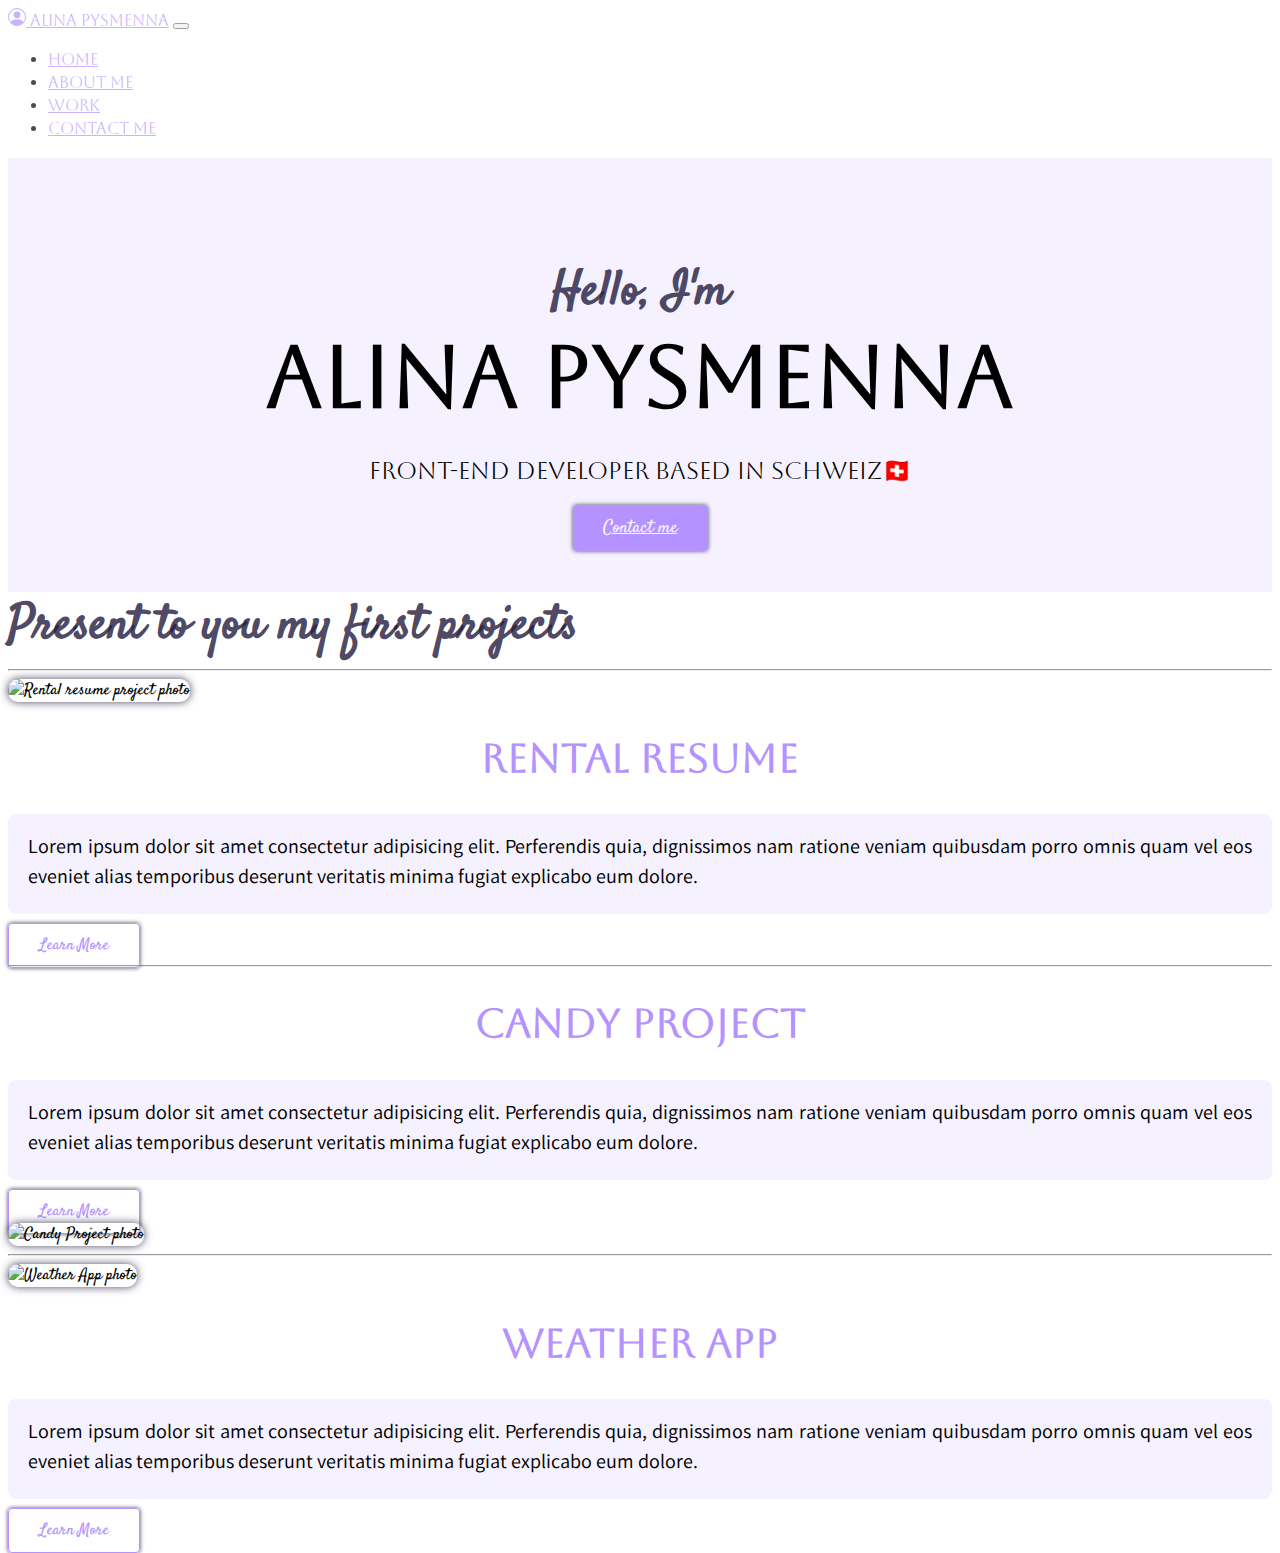
==== index.html @ 17161281 "add page with contacts" ====
<!DOCTYPE html>
<html lang="en">
  <head>
    <meta charset="UTF-8" />
    <meta http-equiv="X-UA-Compatible" content="IE=edge" />
    <meta name="viewport" content="width=device-width, initial-scale=1.0" />
    <meta
      name="description"
      content="Alina Pysmenna - front-end developer from Ukraine based in Schweiz, check out her projects and contact for job inquiries"
    />
    <title>Front-end developer - Alina Pysmenna</title>

    <link
      href="https://cdn.jsdelivr.net/npm/bootstrap@5.2.0/dist/css/bootstrap.min.css"
      rel="stylesheet"
      integrity="sha384-gH2yIJqKdNHPEq0n4Mqa/HGKIhSkIHeL5AyhkYV8i59U5AR6csBvApHHNl/vI1Bx"
      crossorigin="anonymous"
    />

    <link rel="preconnect" href="https://fonts.googleapis.com" />
    <link rel="preconnect" href="https://fonts.gstatic.com" crossorigin />
    <link
      href="https://fonts.googleapis.com/css2?family=Aboreto&family=Satisfy&family=Varta&display=swap"
      rel="stylesheet"
    />

    <link rel="stylesheet" href="css/style.css" />

    <script
      src="https://cdn.jsdelivr.net/npm/bootstrap@5.2.0/dist/js/bootstrap.bundle.min.js"
      integrity="sha384-A3rJD856KowSb7dwlZdYEkO39Gagi7vIsF0jrRAoQmDKKtQBHUuLZ9AsSv4jD4Xa"
      crossorigin="anonymous"
    ></script>
  </head>
  <body>
    <nav class="navbar navbar-expand-lg bg-light fixed-top">
      <div class="container-fluid">
        <a class="navbar-brand" href="#" title="Homepage Alina Pysmenna">
          <svg
            xmlns="http://www.w3.org/2000/svg"
            width="18"
            height="18"
            fill="currentColor"
            class="bi bi-person-circle"
            viewBox="0 0 16 16"
          >
            <path d="M11 6a3 3 0 1 1-6 0 3 3 0 0 1 6 0z" />
            <path
              fill-rule="evenodd"
              d="M0 8a8 8 0 1 1 16 0A8 8 0 0 1 0 8zm8-7a7 7 0 0 0-5.468 11.37C3.242 11.226 4.805 10 8 10s4.757 1.225 5.468 2.37A7 7 0 0 0 8 1z"
            />
          </svg>
          Alina Pysmenna</a
        >
        <button
          class="navbar-toggler"
          type="button"
          data-bs-toggle="collapse"
          data-bs-target="#navbarNav"
          aria-controls="navbarNav"
          aria-expanded="false"
          aria-label="Toggle navigation"
        >
          <span class="navbar-toggler-icon"></span>
        </button>
        <div class="collapse navbar-collapse" id="navbarNav">
          <ul class="navbar-nav">
            <li class="nav-item">
              <a
                class="nav-link active"
                aria-current="page"
                href="#"
                title="Homepage"
                >Home</a
              >
            </li>
            <li class="nav-item">
              <a class="nav-link" href="about.html" title="About Alina Pysmenna"
                >About me</a
              >
            </li>
            <li class="nav-item">
              <a
                class="nav-link"
                href="work.html"
                title="Projects by Alina Pysmenna"
                >Work</a
              >
            </li>
            <li class="nav-item">
              <a
                class="nav-link"
                href="contact.html"
                title="Contact Alina Pysmenna"
                >Contact me</a
              >
            </li>
          </ul>
        </div>
      </div>
    </nav>
    <div class="hero">
      <h3>Hello, I'm</h3>
      <h1>Alina Pysmenna</h1>
      <h2 class="mb-5">Front-end developer based in Schweiz🇨🇭</h2>
      <div>
        <a
          href="contact.html"
          class="btn btn-branding"
          title="Conttact Alina Pysmenna for job inquiries"
          >Contact me</a
        >
      </div>
    </div>
    <div class="container">
      <h3 class="text-center m-5">Present to you my first projects</h3>
      <hr class="d-block d-md-none" />
      <div class="row mt-5">
        <div class="col-md-6">
          <img
            src="img/resume.png"
            alt="Rental resume project photo"
            class="img-fluid rounted d-none d-md-block"
          />
        </div>
        <div class="col-md-6">
          <h2 class="mb-3 text-start">Rental resume</h2>
          <p>
            Lorem ipsum dolor sit amet consectetur adipisicing elit. Perferendis
            quia, dignissimos nam ratione veniam quibusdam porro omnis quam vel
            eos eveniet alias temporibus deserunt veritatis minima fugiat
            explicabo eum dolore.
          </p>
          <div class="mb-5 mt-5">
            <a
              href="#"
              class="btn primary-link"
              title="Lern more about rental resume"
            >
              Learn more
            </a>
          </div>
        </div>
      </div>
      <hr class="d-block d-md-none" />
      <div class="row mt-5">
        <div class="col-md-6">
          <h2 class="mb-3 text-start">Candy Project</h2>
          <p>
            Lorem ipsum dolor sit amet consectetur adipisicing elit. Perferendis
            quia, dignissimos nam ratione veniam quibusdam porro omnis quam vel
            eos eveniet alias temporibus deserunt veritatis minima fugiat
            explicabo eum dolore.
          </p>
          <div class="mb-5 mt-5">
            <a
              href="#"
              class="btn primary-link"
              title="Learn more about Candy Project"
            >
              Learn more
            </a>
          </div>
        </div>
        <div class="col-md-6">
          <img
            src="img/candy.png"
            alt="Candy Project photo"
            class="img-fluid rounted d-none d-md-block"
          />
        </div>
        <hr class="d-block d-md-none" />
        <div class="row mt-5">
          <div class="col-md-6">
            <img
              src="img/weather.png"
              alt="Weather App photo"
              class="img-fluid rounted d-none d-md-block"
            />
          </div>
          <div class="col-md-6">
            <h2 class="mb-3 text-start">Weather App</h2>
            <p>
              Lorem ipsum dolor sit amet consectetur adipisicing elit.
              Perferendis quia, dignissimos nam ratione veniam quibusdam porro
              omnis quam vel eos eveniet alias temporibus deserunt veritatis
              minima fugiat explicabo eum dolore.
            </p>
            <div class="mb-5 mt-5">
              <a
                href="#"
                class="btn primary-link"
                title="Learn more about Weather app project"
              >
                Learn more
              </a>
            </div>
          </div>
        </div>
      </div>
    </div>
  </body>
</html>
---- css/style.css ----
:root {
  --branding-color: #b492ff;
  --secondary-color: #f5f1ff;
  --other-color: #272142d3;
  --heading-font-family: "Aboreto", cursive;
  --default-font-family: "Satisfy", cursive;
  --paragraph-font-family: "Varta", sans-serif;
}

@media (max-width: 600px) {
  h1 {
    font-size: 42px !important;
  }

  h3 {
    font-size: 34px !important;
  }

  .hero {
    padding-top: 80px !important;
  }

  .hero h2 {
    font-size: 18px !important;
  }

  .container h2 {
    font-size: 36px !important;
  }
}

body {
  font-family: var(--default-font-family) !important;
}

h1 {
  font-size: 86px;
  color: black;
  margin: 0;
  text-align: center;
}

h1,
h2 {
  font-family: var(--heading-font-family);
}

h3 {
  font-size: 48px;
  margin: 0;
  color: var(--other-color);
}

img {
  border-radius: 8px;
  box-shadow: 0 0 10px var(--other-color);
}

.navbar {
  opacity: 70%;
}

.navbar-brand,
.nav-link {
  color: var(--branding-color);
  font-family: var(--heading-font-family);
}

.hero {
  background: var(--secondary-color);
  text-align: center;
  padding: 100px 20px 50px;
}

.hero h2 {
  font-family: var(--heading-font-family);
  font-weight: normal;
  line-height: 2;
  font-size: 24px;
}

.btn-branding {
  background: var(--branding-color) !important;
  box-shadow: 0 0 4px var(--other-color);
  border-radius: 4px;
  color: var(--secondary-color);
  font-size: 18px;
  line-height: 27px;
  padding: 10px 30px;
}

.btn-branding:hover {
  color: var(--other-color);
  box-shadow: 0 0 8px var(--other-color);
}

.container h2 {
  text-align: center !important;
  font-size: 40px;
  color: var(--branding-color);
}

.container p,
.paragraph {
  text-align: justify;
  font-family: var(--paragraph-font-family);
  font-size: 20px;
  background-color: var(--secondary-color) !important;
  padding: 20px;
  border-radius: 8px;
  line-height: 1.5;
}

.primary-link {
  border-radius: 4px;
  padding: 10px 30px;
  text-decoration: none;
  text-transform: capitalize;
  border: 1.5px solid var(--branding-color);
  box-shadow: 0 0 4px var(--other-color);
  color: var(--branding-color);
}

.primary-link:hover {
  color: var(--other-color);
  box-shadow: 0 0 8px var(--other-color);
}

.content {
  padding: 120px 20px;
}

.about-section {
  margin: 30px;
}

.about-section h1 {
  font-size: 64px;
  line-height: 80px;
  font-family: var(--default-font-family);
}

.about-section h2 {
  font-size: 18px;
  font-family: var(--heading-font-family);
}

.about-section p {
  text-align: justify;
  font-family: var(--paragraph-font-family);
  font-size: 20px !important;
}

.img-fluid {
  border-radius: 10px;
  box-shadow: 0 0 8px var(--other-color);
}

.content h1 {
  font-size: 50px;
  line-height: 60px;
}

.content h3 {
  font-size: 24px;
  line-height: 1.5;
  font-family: var(--default-font-family);
}

.content p {
  font-size: 14px;
  background: none !important;
  line-height: 1.2;
  padding: 0;
}
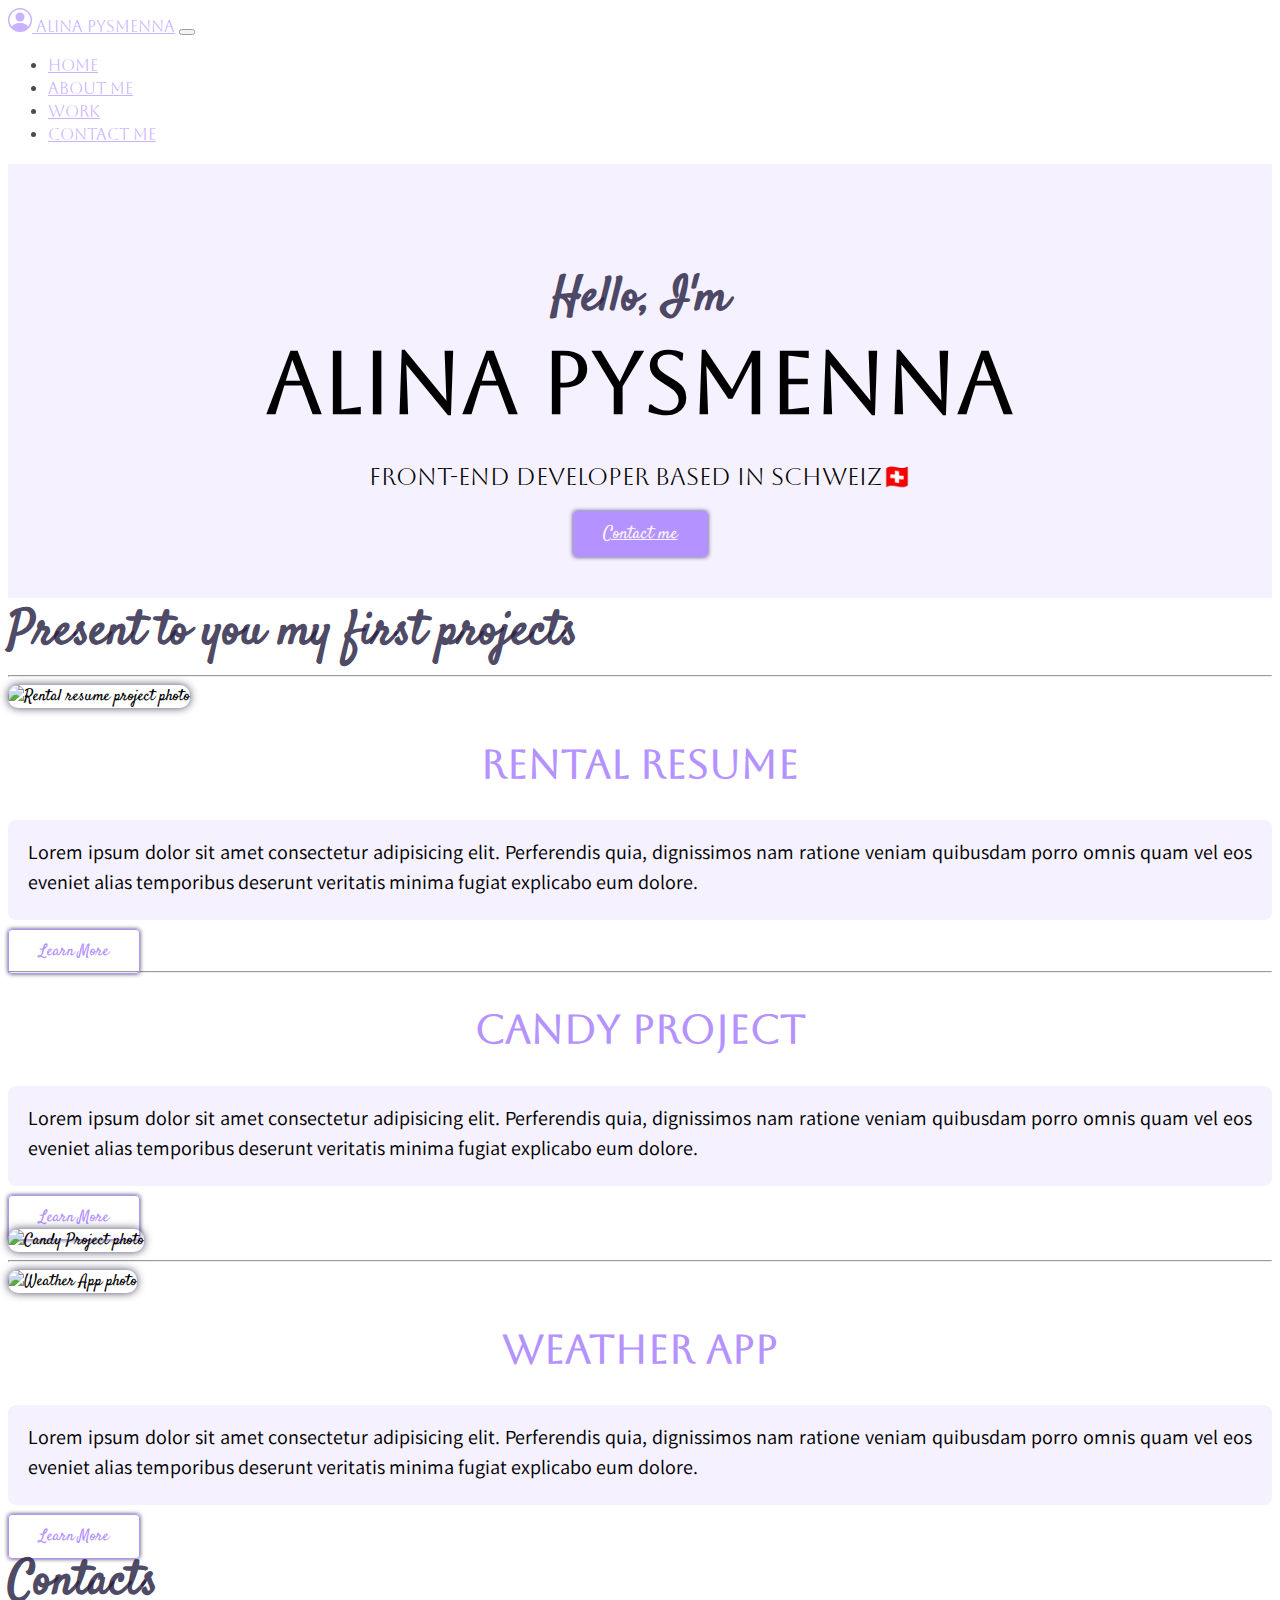
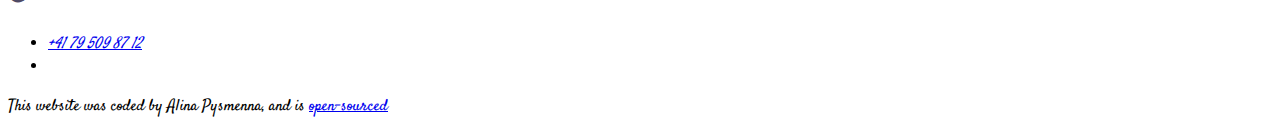
==== commit 5a32f2e6: "update links" ====
--- a/index.html
+++ b/index.html
@@ -31,15 +31,24 @@
       integrity="sha384-A3rJD856KowSb7dwlZdYEkO39Gagi7vIsF0jrRAoQmDKKtQBHUuLZ9AsSv4jD4Xa"
       crossorigin="anonymous"
     ></script>
+
+    <script
+      src="https://kit.fontawesome.com/f4185ae5b6.js"
+      crossorigin="anonymous"
+    ></script>
   </head>
   <body>
     <nav class="navbar navbar-expand-lg bg-light fixed-top">
       <div class="container-fluid">
-        <a class="navbar-brand" href="#" title="Homepage Alina Pysmenna">
+        <a
+          class="navbar-brand"
+          href="index.html"
+          title="Homepage Alina Pysmenna"
+        >
           <svg
             xmlns="http://www.w3.org/2000/svg"
-            width="18"
-            height="18"
+            width="24"
+            height="24"
             fill="currentColor"
             class="bi bi-person-circle"
             viewBox="0 0 16 16"
@@ -70,7 +79,7 @@
                 class="nav-link active"
                 aria-current="page"
                 href="#"
-                title="Homepage"
+                title="Homepage portfolio Alina Pysmenna"
                 >Home</a
               >
             </li>
@@ -107,7 +116,7 @@
         <a
           href="contact.html"
           class="btn btn-branding"
-          title="Conttact Alina Pysmenna for job inquiries"
+          title="Contact Alina Pysmenna for job inquiries"
           >Contact me</a
         >
       </div>
@@ -133,9 +142,10 @@
           </p>
           <div class="mb-5 mt-5">
             <a
-              href="#"
+              href="https://rental-resume-by-pysmenna.netlify.app/"
               class="btn primary-link"
-              title="Lern more about rental resume"
+              target="_blank"
+              title="Learn more about Rental Resume by Alina Pysmenna"
             >
               Learn more
             </a>
@@ -154,9 +164,10 @@
           </p>
           <div class="mb-5 mt-5">
             <a
-              href="#"
+              href="https://candy-shop-by-alina-pysmenna.netlify.app/"
               class="btn primary-link"
-              title="Learn more about Candy Project"
+              target="_blank"
+              title="Learn more about Candy Project by Alina Pysmenna"
             >
               Learn more
             </a>
@@ -188,9 +199,10 @@
             </p>
             <div class="mb-5 mt-5">
               <a
-                href="#"
+                href="https://weather-app-by-alina-souly.netlify.app/"
                 class="btn primary-link"
-                title="Learn more about Weather app project"
+                target="_blank"
+                title="Learn more about Weather App project by Alina Pysmenna"
               >
                 Learn more
               </a>
@@ -199,5 +211,50 @@
         </div>
       </div>
     </div>
+    <footer class="text-center">
+      <h3 class="text-dark mt-5">Contacts</h3>
+      <ul>
+        <li>
+          <a
+            href="tel:+41795091287"
+            class="phone"
+            title="Phone number Alina Pysmenna"
+          >
+            <i class="fa-solid fa-square-phone"> +41 79 509 87 12</i></a
+          >
+        </li>
+        <li>
+          <a
+            href="mailto:pismenna.alina18@gmail.com"
+            class="special"
+            title="Email adress Alina Pysmenna"
+            ><i class="fa-solid fa-at"></i
+          ></a>
+          <a
+            href="https://github.com/User-Alina-name"
+            target="_blank"
+            class="special"
+            title="GitHub account Alina Pysmenna"
+            ><i class="fa-brands fa-github"></i
+          ></a>
+          <a
+            href="https://www.instagram.com/alina_souly/"
+            target="_blank"
+            class="special"
+            title="Instagram account Alina Pysmenna"
+            ><i class="fa-brands fa-instagram"></i
+          ></a>
+        </li>
+      </ul>
+      <p>
+        This website was coded by Alina Pysmenna, and is
+        <a
+          href="https://github.com/User-Alina-name/Homepage-hero"
+          target="_blank"
+          title="Website with repositories Portfolio by Alina Pysmenna"
+          >open-sourced</a
+        >
+      </p>
+    </footer>
   </body>
 </html>
--- a/css/style.css
+++ b/css/style.css
@@ -126,12 +126,10 @@
   box-shadow: 0 0 8px var(--other-color);
 }
 
-.content {
-  padding: 120px 20px;
-}
-
-.about-section {
-  margin: 30px;
+.about-section,
+.work-section,
+.contact-section {
+  padding: 100px 20px;
 }
 
 .about-section h1 {
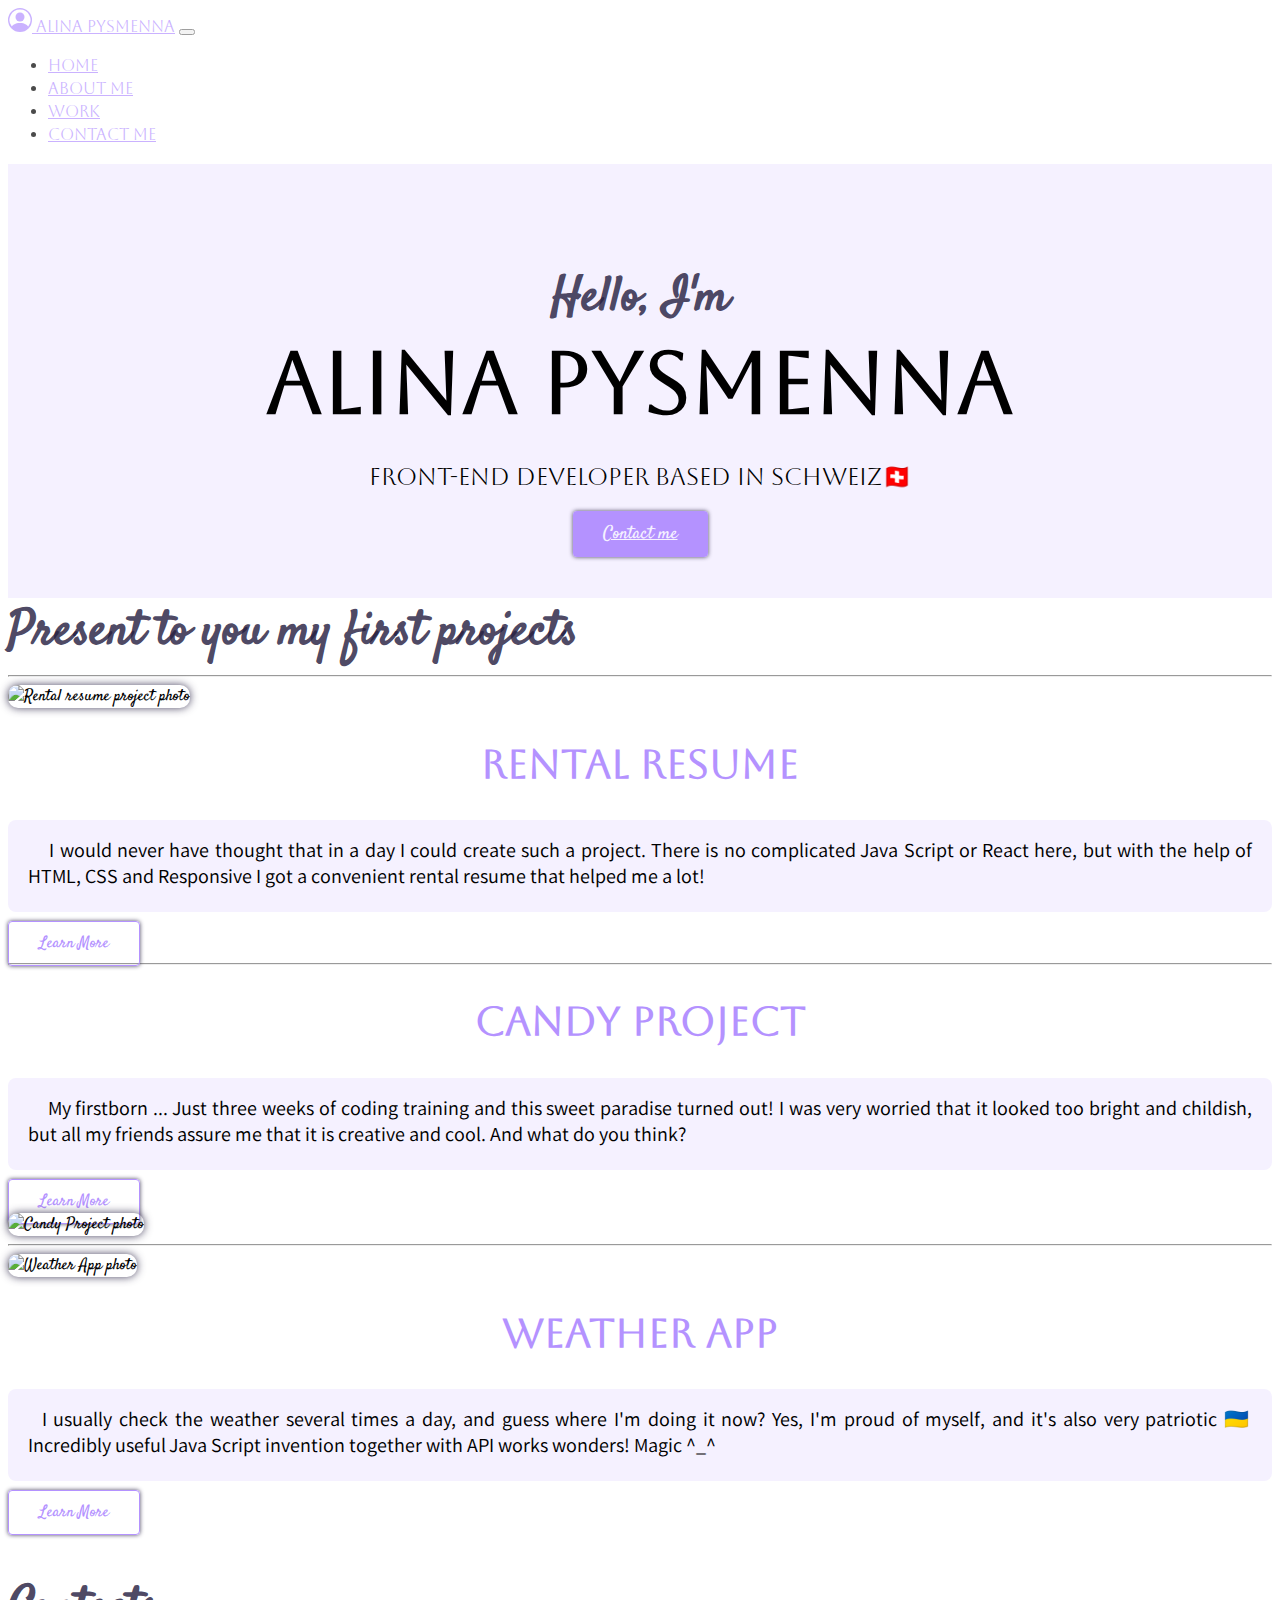
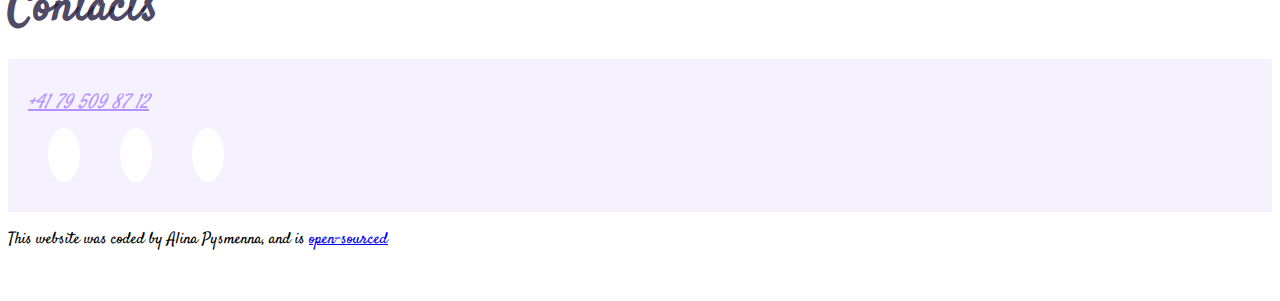
==== commit ec21308d: "change text" ====
--- a/index.html
+++ b/index.html
@@ -135,10 +135,10 @@
         <div class="col-md-6">
           <h2 class="mb-3 text-start">Rental resume</h2>
           <p>
-            Lorem ipsum dolor sit amet consectetur adipisicing elit. Perferendis
-            quia, dignissimos nam ratione veniam quibusdam porro omnis quam vel
-            eos eveniet alias temporibus deserunt veritatis minima fugiat
-            explicabo eum dolore.
+            &nbsp &nbsp I would never have thought that in a day I could create
+            such a project. There is no complicated Java Script or React here,
+            but with the help of HTML, CSS and Responsive I got a convenient
+            rental resume that helped me a lot!
           </p>
           <div class="mb-5 mt-5">
             <a
@@ -157,10 +157,10 @@
         <div class="col-md-6">
           <h2 class="mb-3 text-start">Candy Project</h2>
           <p>
-            Lorem ipsum dolor sit amet consectetur adipisicing elit. Perferendis
-            quia, dignissimos nam ratione veniam quibusdam porro omnis quam vel
-            eos eveniet alias temporibus deserunt veritatis minima fugiat
-            explicabo eum dolore.
+            &nbsp &nbsp My firstborn ... Just three weeks of coding training and
+            this sweet paradise turned out! I was very worried that it looked
+            too bright and childish, but all my friends assure me that it is
+            creative and cool. And what do you think?
           </p>
           <div class="mb-5 mt-5">
             <a
@@ -192,10 +192,10 @@
           <div class="col-md-6">
             <h2 class="mb-3 text-start">Weather App</h2>
             <p>
-              Lorem ipsum dolor sit amet consectetur adipisicing elit.
-              Perferendis quia, dignissimos nam ratione veniam quibusdam porro
-              omnis quam vel eos eveniet alias temporibus deserunt veritatis
-              minima fugiat explicabo eum dolore.
+              &nbsp I usually check the weather several times a day, and guess
+              where I'm doing it now? Yes, I'm proud of myself, and it's also
+              very patriotic 🇺🇦 Incredibly useful Java Script invention together
+              with API works wonders! Magic ^_^
             </p>
             <div class="mb-5 mt-5">
               <a
--- a/css/style.css
+++ b/css/style.css
@@ -56,6 +56,38 @@
   box-shadow: 0 0 10px var(--other-color);
 }
 
+footer ul {
+  list-style: none;
+  padding-bottom: 20px;
+  padding-top: 10px;
+  padding-left: 0;
+  color: var(--branding-color);
+  background: var(--secondary-color);
+}
+
+footer li {
+  margin: 20px;
+}
+
+footer {
+  margin: 50px auto;
+}
+
+.special {
+  margin: 0 20px;
+  padding: 10px 16px;
+  background: white;
+  border-radius: 50%;
+  color: var(--branding-color) !important;
+  font-size: 24px;
+  transition: all 200ms ease-in-out;
+}
+
+.special:hover {
+  color: white !important;
+  background: var(--branding-color);
+}
+
 .navbar {
   opacity: 70%;
 }
@@ -83,7 +115,7 @@
   background: var(--branding-color) !important;
   box-shadow: 0 0 4px var(--other-color);
   border-radius: 4px;
-  color: var(--secondary-color);
+  color: var(--secondary-color) !important;
   font-size: 18px;
   line-height: 27px;
   padding: 10px 30px;
@@ -108,7 +140,7 @@
   background-color: var(--secondary-color) !important;
   padding: 20px;
   border-radius: 8px;
-  line-height: 1.5;
+  line-height: 1.3;
 }
 
 .primary-link {
@@ -171,3 +203,29 @@
   line-height: 1.2;
   padding: 0;
 }
+
+.contact-section {
+  display: flex;
+  justify-content: center;
+}
+
+.contact-section a {
+  text-decoration: none;
+  color: var(--branding-color) !important;
+  font-size: 24px;
+}
+
+.contact-section a:hover {
+  color: white !important;
+  background: var(--branding-color);
+  border-radius: 4px;
+}
+
+.phone {
+  color: var(--branding-color);
+  font-size: 20px;
+}
+
+.phone:hover {
+  color: var(--other-color);
+}
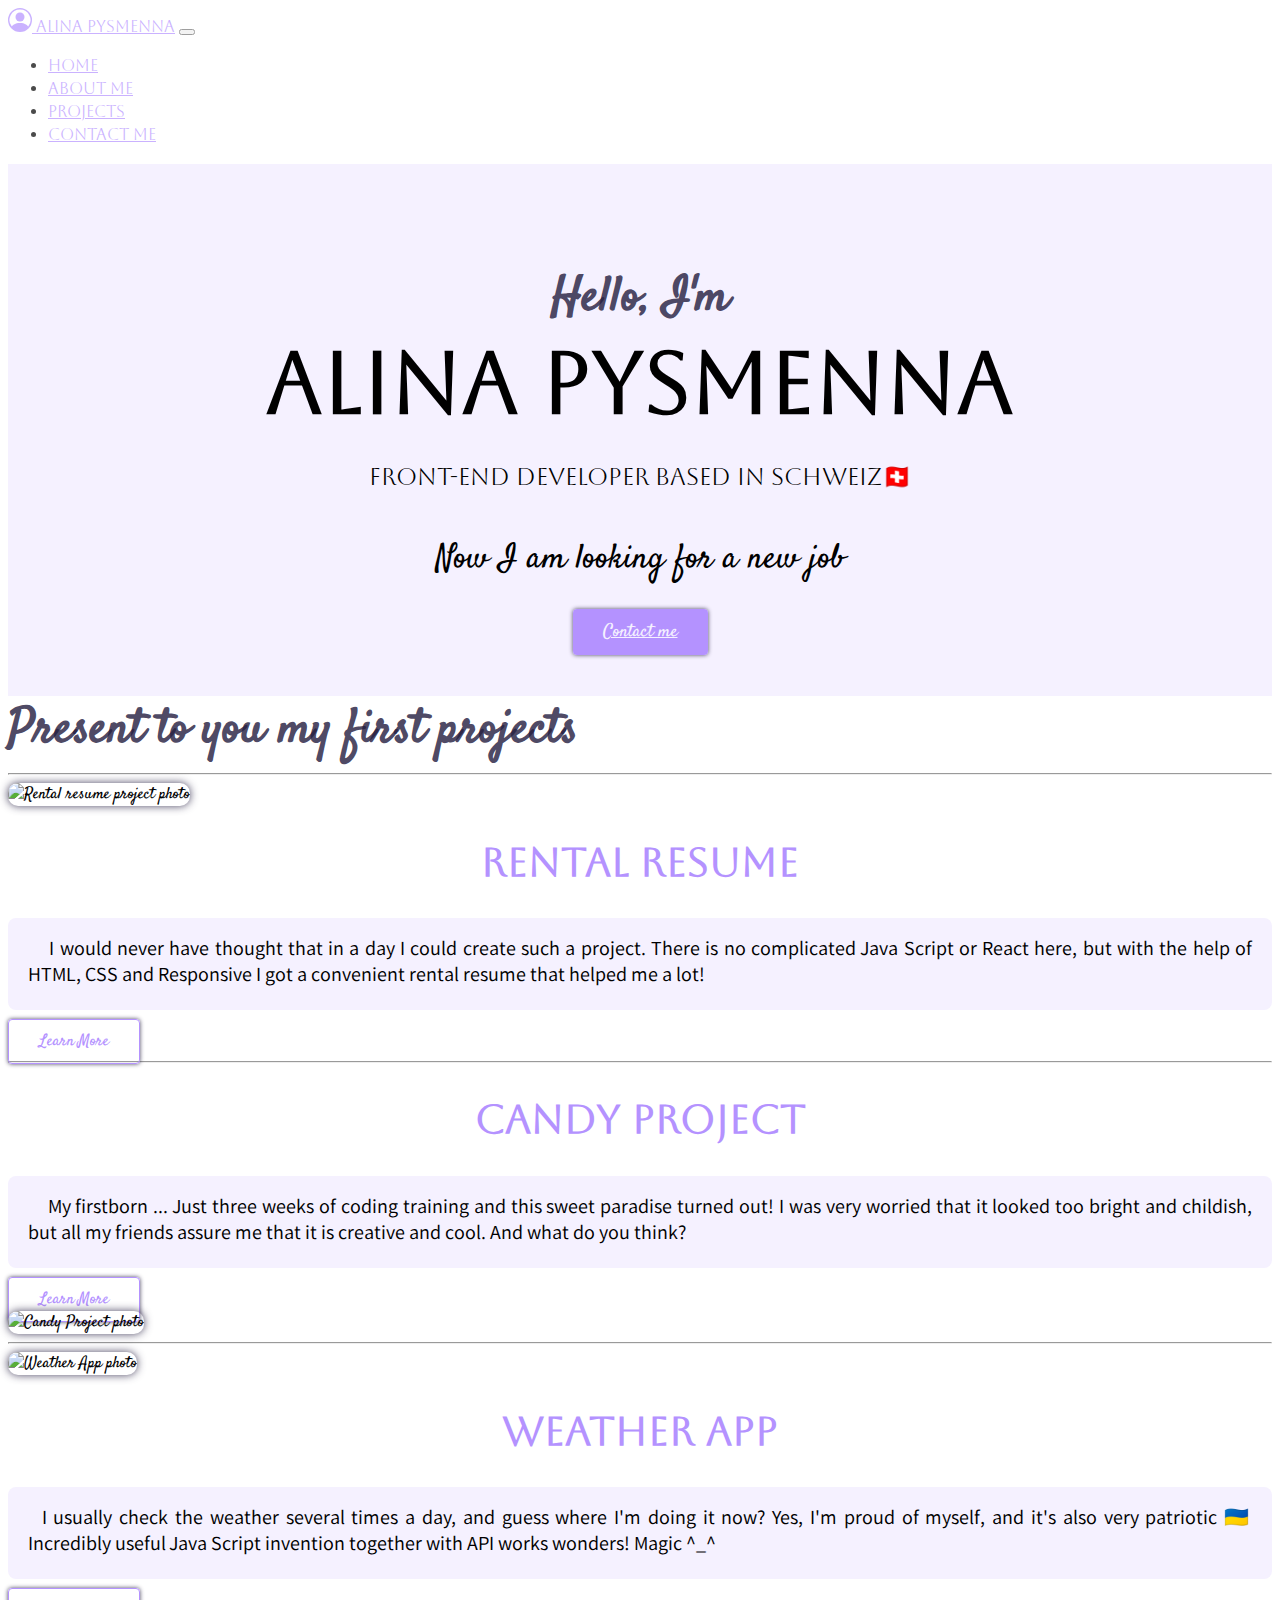
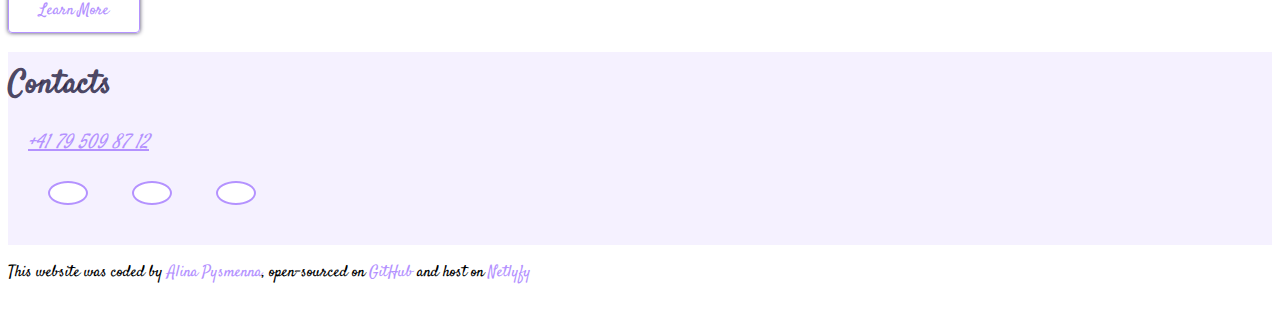
==== commit 57f9b138: "change footer" ====
--- a/index.html
+++ b/index.html
@@ -93,7 +93,7 @@
                 class="nav-link"
                 href="work.html"
                 title="Projects by Alina Pysmenna"
-                >Work</a
+                >Projects</a
               >
             </li>
             <li class="nav-item">
@@ -112,6 +112,7 @@
       <h3>Hello, I'm</h3>
       <h1>Alina Pysmenna</h1>
       <h2 class="mb-5">Front-end developer based in Schweiz🇨🇭</h2>
+      <p>Now I am looking for a new job</p>
       <div>
         <a
           href="contact.html"
@@ -212,8 +213,8 @@
       </div>
     </div>
     <footer class="text-center">
-      <h3 class="text-dark mt-5">Contacts</h3>
       <ul>
+        <h3 class="text-dark mt-4">Contacts</h3>
         <li>
           <a
             href="tel:+41795091287"
@@ -224,35 +225,50 @@
           >
         </li>
         <li>
-          <a
-            href="mailto:pismenna.alina18@gmail.com"
-            class="special"
-            title="Email adress Alina Pysmenna"
-            ><i class="fa-solid fa-at"></i
-          ></a>
-          <a
-            href="https://github.com/User-Alina-name"
-            target="_blank"
-            class="special"
-            title="GitHub account Alina Pysmenna"
-            ><i class="fa-brands fa-github"></i
-          ></a>
-          <a
-            href="https://www.instagram.com/alina_souly/"
-            target="_blank"
-            class="special"
-            title="Instagram account Alina Pysmenna"
-            ><i class="fa-brands fa-instagram"></i
-          ></a>
+          <button class="special">
+            <a
+              href="mailto:pismenna.alina18@gmail.com"
+              title="Email adress Alina Pysmenna"
+              ><i class="fa-solid fa-at mt-2"></i
+            ></a>
+          </button>
+          <button class="special">
+            <a
+              href="https://github.com/User-Alina-name"
+              target="_blank"
+              title="GitHub account Alina Pysmenna"
+              ><i class="fa-brands fa-github mt-2"></i
+            ></a>
+          </button>
+          <button class="special">
+            <a
+              href="https://www.instagram.com/alina_souly/"
+              target="_blank"
+              title="Instagram account Alina Pysmenna"
+              ><i class="fa-brands fa-instagram mt-2"></i
+            ></a>
+          </button>
         </li>
       </ul>
-      <p>
-        This website was coded by Alina Pysmenna, and is
+      <p class="text-center">
+        This website was coded by
+        <a
+          href="mailto:pismenna.alina18@gmail.com"
+          title="Email adress Alina Pysmenna"
+          >Alina Pysmenna</a
+        >, open-sourced on
         <a
           href="https://github.com/User-Alina-name/Homepage-hero"
           target="_blank"
           title="Website with repositories Portfolio by Alina Pysmenna"
-          >open-sourced</a
+          >GitHub</a
+        >
+        and host on
+        <a
+          href="https://app.netlify.com/sites/portfolio-by-alina-pysmenna/overview"
+          target="_blank"
+          title="Website with repositories Portfolio by Alina Pysmenna"
+          >Netlyfy</a
         >
       </p>
     </footer>
--- a/css/style.css
+++ b/css/style.css
@@ -65,27 +65,46 @@
   background: var(--secondary-color);
 }
 
+footer h3 {
+  font-size: 32px;
+}
+
 footer li {
   margin: 20px;
 }
 
 footer {
-  margin: 50px auto;
-}
-
-.special {
+  margin: 30px auto;
+}
+
+button a {
+  color: var(--branding-color);
+  font-size: 24px;
+}
+
+button a:hover {
+  color: var(--other-color);
+}
+
+p a {
+  color: var(--branding-color);
+  text-decoration: none;
+}
+
+button.special {
   margin: 0 20px;
-  padding: 10px 16px;
+  padding: 10px 18px;
   background: white;
-  border-radius: 50%;
+  border: 2px solid var(--branding-color);
+  border-radius: 70%;
   color: var(--branding-color) !important;
-  font-size: 24px;
   transition: all 200ms ease-in-out;
 }
 
-.special:hover {
-  color: white !important;
-  background: var(--branding-color);
+button.special:hover {
+  background: var(--secondary-color);
+  border: 2px solid var(--other-color);
+  box-shadow: 0 0 4px var(--other-color);
 }
 
 .navbar {
@@ -109,6 +128,10 @@
   font-weight: normal;
   line-height: 2;
   font-size: 24px;
+}
+
+.hero p {
+  font-size: 34px;
 }
 
 .btn-branding {
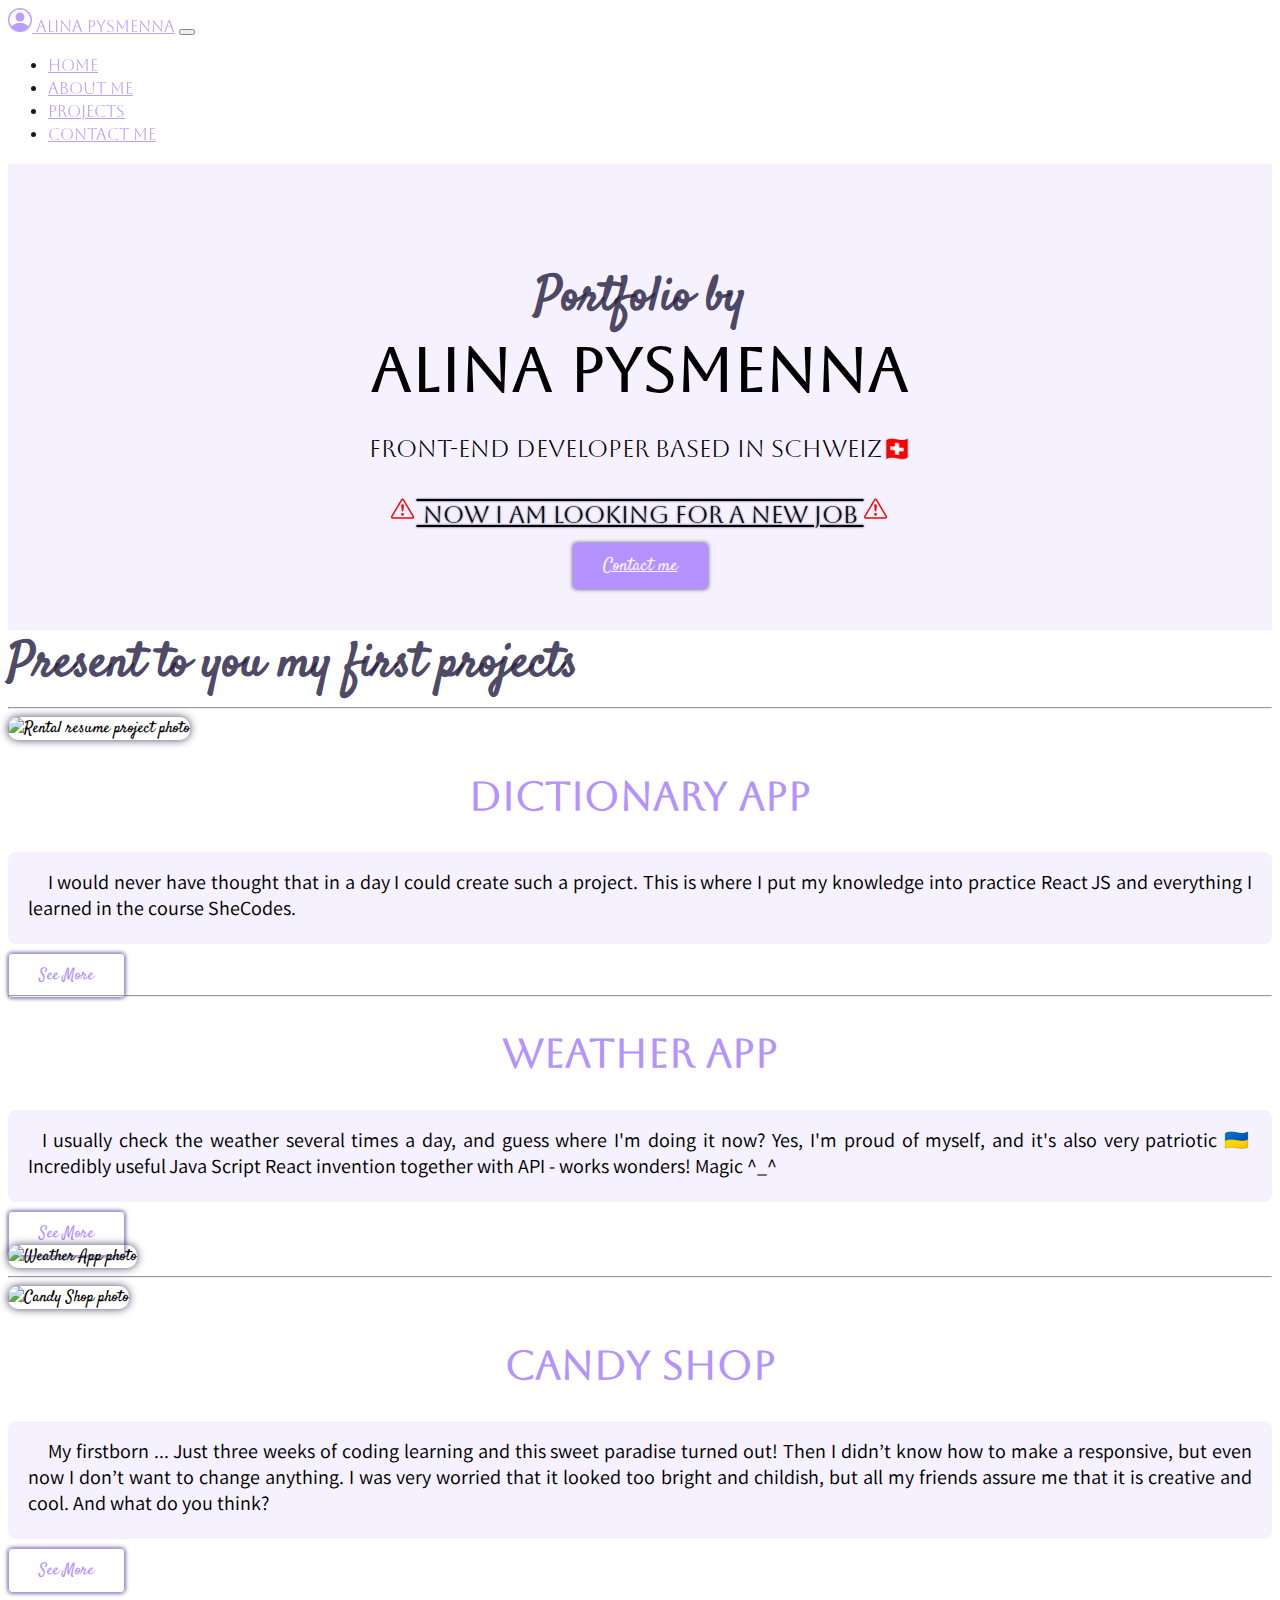
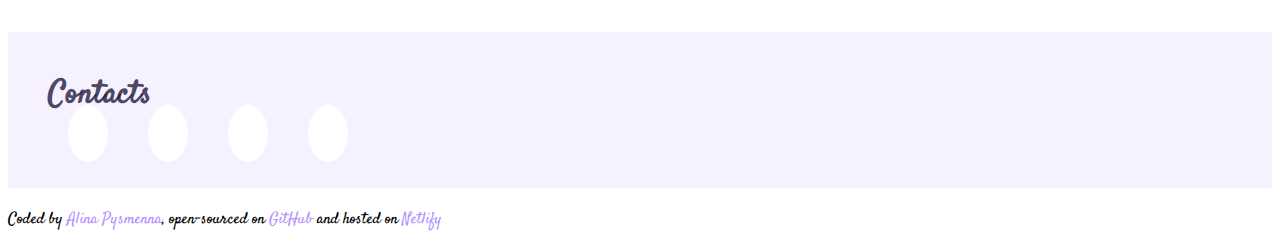
==== commit 66f3cffc: "add certificates" ====
--- a/index.html
+++ b/index.html
@@ -109,10 +109,43 @@
       </div>
     </nav>
     <div class="hero">
-      <h3>Hello, I'm</h3>
+      <h3>Portfolio by</h3>
       <h1>Alina Pysmenna</h1>
-      <h2 class="mb-5">Front-end developer based in Schweiz🇨🇭</h2>
-      <p>Now I am looking for a new job</p>
+      <h2>Front-end developer based in Schweiz🇨🇭</h2>
+
+      <p>
+        <svg
+          xmlns="http://www.w3.org/2000/svg"
+          width="26"
+          height="26"
+          fill="red"
+          class="bi bi-exclamation-triangle"
+          viewBox="0 0 18 18"
+        >
+          <path
+            d="M7.938 2.016A.13.13 0 0 1 8.002 2a.13.13 0 0 1 .063.016.146.146 0 0 1 .054.057l6.857 11.667c.036.06.035.124.002.183a.163.163 0 0 1-.054.06.116.116 0 0 1-.066.017H1.146a.115.115 0 0 1-.066-.017.163.163 0 0 1-.054-.06.176.176 0 0 1 .002-.183L7.884 2.073a.147.147 0 0 1 .054-.057zm1.044-.45a1.13 1.13 0 0 0-1.96 0L.165 13.233c-.457.778.091 1.767.98 1.767h13.713c.889 0 1.438-.99.98-1.767L8.982 1.566z"
+          />
+          <path
+            d="M7.002 12a1 1 0 1 1 2 0 1 1 0 0 1-2 0zM7.1 5.995a.905.905 0 1 1 1.8 0l-.35 3.507a.552.552 0 0 1-1.1 0L7.1 5.995z"
+          />
+        </svg>
+        Now I am looking for a new job
+        <svg
+          xmlns="http://www.w3.org/2000/svg"
+          width="26"
+          height="26"
+          fill="red"
+          class="bi bi-exclamation-triangle"
+          viewBox="0 0 18 18"
+        >
+          <path
+            d="M7.938 2.016A.13.13 0 0 1 8.002 2a.13.13 0 0 1 .063.016.146.146 0 0 1 .054.057l6.857 11.667c.036.06.035.124.002.183a.163.163 0 0 1-.054.06.116.116 0 0 1-.066.017H1.146a.115.115 0 0 1-.066-.017.163.163 0 0 1-.054-.06.176.176 0 0 1 .002-.183L7.884 2.073a.147.147 0 0 1 .054-.057zm1.044-.45a1.13 1.13 0 0 0-1.96 0L.165 13.233c-.457.778.091 1.767.98 1.767h13.713c.889 0 1.438-.99.98-1.767L8.982 1.566z"
+          />
+          <path
+            d="M7.002 12a1 1 0 1 1 2 0 1 1 0 0 1-2 0zM7.1 5.995a.905.905 0 1 1 1.8 0l-.35 3.507a.552.552 0 0 1-1.1 0L7.1 5.995z"
+          />
+        </svg>
+      </p>
       <div>
         <a
           href="contact.html"
@@ -128,130 +161,126 @@
       <div class="row mt-5">
         <div class="col-md-6">
           <img
-            src="img/resume.png"
+            src="img/dictionary.png"
             alt="Rental resume project photo"
             class="img-fluid rounted d-none d-md-block"
           />
         </div>
         <div class="col-md-6">
-          <h2 class="mb-3 text-start">Rental resume</h2>
+          <h2 class="mb-3 text-start">Dictionary App</h2>
           <p>
             &nbsp &nbsp I would never have thought that in a day I could create
-            such a project. There is no complicated Java Script or React here,
-            but with the help of HTML, CSS and Responsive I got a convenient
-            rental resume that helped me a lot!
+            such a project. This is where I put my knowledge into practice React
+            JS and everything I learned in the course SheCodes.
           </p>
           <div class="mb-5 mt-5">
             <a
-              href="https://rental-resume-by-pysmenna.netlify.app/"
+              href="https://dictionary-react-by-alina-pysmenna.netlify.app/"
               class="btn primary-link"
               target="_blank"
               title="Learn more about Rental Resume by Alina Pysmenna"
             >
-              Learn more
+              See more
             </a>
           </div>
         </div>
       </div>
       <hr class="d-block d-md-none" />
+
       <div class="row mt-5">
         <div class="col-md-6">
-          <h2 class="mb-3 text-start">Candy Project</h2>
+          <h2 class="mb-3 text-start">Weather App</h2>
           <p>
-            &nbsp &nbsp My firstborn ... Just three weeks of coding training and
-            this sweet paradise turned out! I was very worried that it looked
-            too bright and childish, but all my friends assure me that it is
-            creative and cool. And what do you think?
+            &nbsp I usually check the weather several times a day, and guess
+            where I'm doing it now? Yes, I'm proud of myself, and it's also very
+            patriotic 🇺🇦 Incredibly useful Java Script React invention together
+            with API - works wonders! Magic ^_^
+          </p>
+          <div class="mb-5 mt-5">
+            <a
+              href="https://react-weather-by-pysmenna-alina.netlify.app/"
+              class="btn primary-link"
+              target="_blank"
+              title="Learn more about Weather App project by Alina Pysmenna"
+            >
+              See more
+            </a>
+          </div>
+        </div>
+
+        <div class="col-md-6">
+          <img
+            src="img/weather.png"
+            alt="Weather App photo"
+            class="img-fluid rounted d-none d-md-block"
+          />
+        </div>
+      </div>
+      <hr class="d-block d-md-none" />
+
+      <div class="row mt-5">
+        <div class="col-md-6">
+          <img
+            src="img/candy.png"
+            alt="Candy Shop photo"
+            class="img-fluid rounted d-none d-md-block"
+          />
+        </div>
+        <div class="col-md-6">
+          <h2 class="mb-3 text-start">Candy Shop</h2>
+          <p>
+            &nbsp &nbsp My firstborn ... Just three weeks of coding learning and
+            this sweet paradise turned out! Then I didn’t know how to make a
+            responsive, but even now I don’t want to change anything. I was very
+            worried that it looked too bright and childish, but all my friends
+            assure me that it is creative and cool. And what do you think?
           </p>
           <div class="mb-5 mt-5">
             <a
               href="https://candy-shop-by-alina-pysmenna.netlify.app/"
               class="btn primary-link"
               target="_blank"
-              title="Learn more about Candy Project by Alina Pysmenna"
+              title="Learn more about Candy Shop project by Alina Pysmenna"
             >
-              Learn more
+              See more
             </a>
           </div>
         </div>
-        <div class="col-md-6">
-          <img
-            src="img/candy.png"
-            alt="Candy Project photo"
-            class="img-fluid rounted d-none d-md-block"
-          />
-        </div>
-        <hr class="d-block d-md-none" />
-        <div class="row mt-5">
-          <div class="col-md-6">
-            <img
-              src="img/weather.png"
-              alt="Weather App photo"
-              class="img-fluid rounted d-none d-md-block"
-            />
-          </div>
-          <div class="col-md-6">
-            <h2 class="mb-3 text-start">Weather App</h2>
-            <p>
-              &nbsp I usually check the weather several times a day, and guess
-              where I'm doing it now? Yes, I'm proud of myself, and it's also
-              very patriotic 🇺🇦 Incredibly useful Java Script invention together
-              with API works wonders! Magic ^_^
-            </p>
-            <div class="mb-5 mt-5">
-              <a
-                href="https://weather-app-by-alina-souly.netlify.app/"
-                class="btn primary-link"
-                target="_blank"
-                title="Learn more about Weather App project by Alina Pysmenna"
-              >
-                Learn more
-              </a>
-            </div>
-          </div>
-        </div>
       </div>
     </div>
     <footer class="text-center">
-      <ul>
-        <h3 class="text-dark mt-4">Contacts</h3>
-        <li>
-          <a
-            href="tel:+41795091287"
-            class="phone"
-            title="Phone number Alina Pysmenna"
-          >
-            <i class="fa-solid fa-square-phone"> +41 79 509 87 12</i></a
-          >
-        </li>
-        <li>
-          <button class="special">
-            <a
-              href="mailto:pismenna.alina18@gmail.com"
-              title="Email adress Alina Pysmenna"
-              ><i class="fa-solid fa-at mt-2"></i
-            ></a>
-          </button>
-          <button class="special">
-            <a
-              href="https://github.com/User-Alina-name"
-              target="_blank"
-              title="GitHub account Alina Pysmenna"
-              ><i class="fa-brands fa-github mt-2"></i
-            ></a>
-          </button>
-          <button class="special">
-            <a
-              href="https://www.instagram.com/alina_souly/"
-              target="_blank"
-              title="Instagram account Alina Pysmenna"
-              ><i class="fa-brands fa-instagram mt-2"></i
-            ></a>
-          </button>
-        </li>
-      </ul>
-      <p class="text-center">
-        This website was coded by
+      <div class="contacts">
+        <h3 class="text-dark mb-4">Contacts</h3>
+        <a
+          href="tel:+41795091287"
+          class="special"
+          title="Phone number Alina Pysmenna"
+          ><i class="fa-solid fa-square-phone"></i
+        ></a>
+        <a
+          href="mailto:pismenna.alina18@gmail.com"
+          title="Email adress Alina Pysmenna"
+          class="special"
+          ><i class="fa-solid fa-at"></i
+        ></a>
+        <a
+          href="https://github.com/User-Alina-name"
+          target="_blank"
+          title="GitHub account Alina Pysmenna"
+          class="special"
+          ><i class="fa-brands fa-github"></i
+        ></a>
+        <a
+          class="special"
+          href="https://www.instagram.com/alina_souly/"
+          target="_blank"
+          title="Instagram account Alina Pysmenna"
+        >
+          <i class="fa-brands fa-instagram"></i>
+        </a>
+      </div>
+      <p class="text-center mb-1">
+        Coded by
         <a
           href="mailto:pismenna.alina18@gmail.com"
           title="Email adress Alina Pysmenna"
@@ -263,12 +292,12 @@
           title="Website with repositories Portfolio by Alina Pysmenna"
           >GitHub</a
         >
-        and host on
+        and hosted on
         <a
           href="https://app.netlify.com/sites/portfolio-by-alina-pysmenna/overview"
           target="_blank"
           title="Website with repositories Portfolio by Alina Pysmenna"
-          >Netlyfy</a
+          >Netlify</a
         >
       </p>
     </footer>
--- a/css/style.css
+++ b/css/style.css
@@ -16,16 +16,43 @@
     font-size: 34px !important;
   }
 
+  footer p {
+    font-size: 12px !important;
+  }
+
   .hero {
     padding-top: 80px !important;
   }
 
   .hero h2 {
+    font-size: 14px !important;
+  }
+
+  .hero p {
+    font-size: 14px !important;
+  }
+
+  .content h1 {
+    font-size: 26px !important;
+    line-height: 1 !important;
+  }
+
+  .container h2 {
+    font-size: 22px !important;
+  }
+
+  a.special {
+    margin: 10px !important;
+    padding: 10px 14px !important;
+    font-size: 13px !important;
+  }
+
+  .contact-section a {
     font-size: 18px !important;
   }
 
-  .container h2 {
-    font-size: 36px !important;
+  .contact-section h3 {
+    font-size: 18px !important;
   }
 }
 
@@ -34,7 +61,7 @@
 }
 
 h1 {
-  font-size: 86px;
+  font-size: 62px;
   color: black;
   margin: 0;
   text-align: center;
@@ -56,34 +83,39 @@
   box-shadow: 0 0 10px var(--other-color);
 }
 
-footer ul {
-  list-style: none;
-  padding-bottom: 20px;
-  padding-top: 10px;
-  padding-left: 0;
-  color: var(--branding-color);
-  background: var(--secondary-color);
+footer {
+  margin-top: 50px;
 }
 
 footer h3 {
   font-size: 32px;
 }
 
-footer li {
+footer .contacts {
+  margin: 20px 0;
+  padding: 40px;
+  color: var(--branding-color);
+  background: var(--secondary-color);
+}
+
+h2.m-5 {
+  font-size: 34px !important;
+  text-shadow: 0 0 2px var(--other-color);
+}
+
+a.special {
   margin: 20px;
-}
-
-footer {
-  margin: 30px auto;
-}
-
-button a {
-  color: var(--branding-color);
-  font-size: 24px;
-}
-
-button a:hover {
-  color: var(--other-color);
+  padding: 14px 20px;
+  font-size: 20px;
+  background: white;
+  border-radius: 50%;
+  color: var(--branding-color);
+  transition: all 200ms ease-in-out;
+}
+
+a.special:hover {
+  background: var(--branding-color);
+  color: var(--secondary-color);
 }
 
 p a {
@@ -91,24 +123,13 @@
   text-decoration: none;
 }
 
-button.special {
-  margin: 0 20px;
-  padding: 10px 18px;
-  background: white;
-  border: 2px solid var(--branding-color);
-  border-radius: 70%;
-  color: var(--branding-color) !important;
-  transition: all 200ms ease-in-out;
-}
-
-button.special:hover {
-  background: var(--secondary-color);
-  border: 2px solid var(--other-color);
-  box-shadow: 0 0 4px var(--other-color);
-}
-
-.navbar {
-  opacity: 70%;
+p a:hover {
+  color: var(--secondary-color);
+  text-shadow: 0 0 4px var(--other-color);
+}
+
+.bg-light {
+  opacity: 90%;
 }
 
 .navbar-brand,
@@ -131,7 +152,10 @@
 }
 
 .hero p {
-  font-size: 34px;
+  font-size: 24px;
+  text-decoration: overline underline;
+  font-family: var(--heading-font-family);
+  text-shadow: 0 0 2px var(--other-color);
 }
 
 .btn-branding {
@@ -145,7 +169,7 @@
 }
 
 .btn-branding:hover {
-  color: var(--other-color);
+  color: var(--other-color) !important;
   box-shadow: 0 0 8px var(--other-color);
 }
 
@@ -182,9 +206,8 @@
 }
 
 .about-section,
-.work-section,
-.contact-section {
-  padding: 100px 20px;
+.work-section {
+  padding: 70px 20px;
 }
 
 .about-section h1 {
@@ -198,7 +221,7 @@
   font-family: var(--heading-font-family);
 }
 
-.about-section p {
+.content p {
   text-align: justify;
   font-family: var(--paragraph-font-family);
   font-size: 20px !important;
@@ -209,9 +232,21 @@
   box-shadow: 0 0 8px var(--other-color);
 }
 
+.about-section img {
+  transition: 100ms ease-in;
+}
+
+.about-section img:hover {
+  box-shadow: 0 0 14px var(--other-color);
+  opacity: 90%;
+}
+
+.material-symbols-outlined {
+  font-size: 34px;
+}
+
 .content h1 {
-  font-size: 50px;
-  line-height: 60px;
+  font-size: 40px;
 }
 
 .content h3 {
@@ -230,25 +265,32 @@
 .contact-section {
   display: flex;
   justify-content: center;
+  margin-top: 70px;
 }
 
 .contact-section a {
   text-decoration: none;
   color: var(--branding-color) !important;
   font-size: 24px;
+  transition: 150ms ease-in;
 }
 
 .contact-section a:hover {
   color: white !important;
   background: var(--branding-color);
   border-radius: 4px;
-}
-
-.phone {
-  color: var(--branding-color);
-  font-size: 20px;
-}
-
-.phone:hover {
-  color: var(--other-color);
-}
+  padding: 2px;
+}
+
+.contact-footer {
+  position: relative;
+}
+
+p.contact-footer {
+  position: absolute;
+  left: 50%;
+  margin-right: -50%;
+  transform: translate(-50%, -50%);
+  bottom: 0;
+  margin-bottom: -8px;
+}
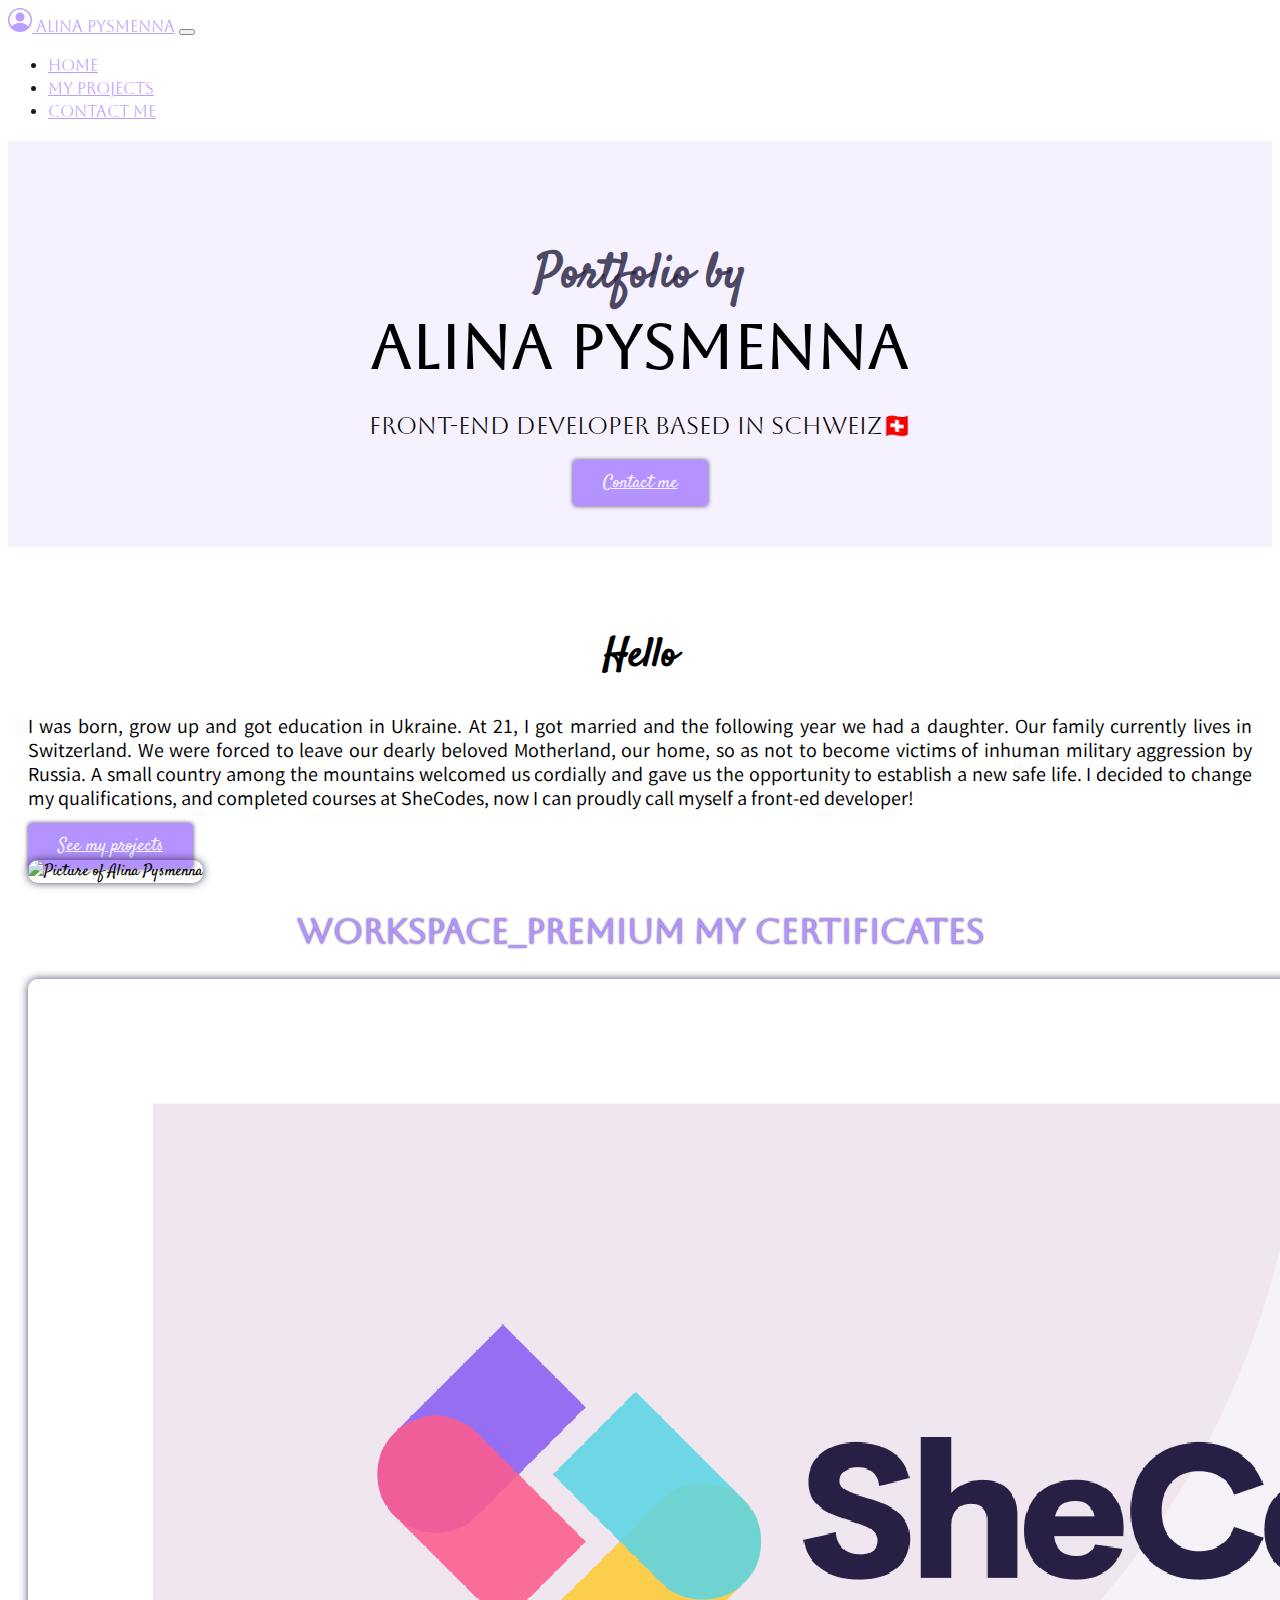
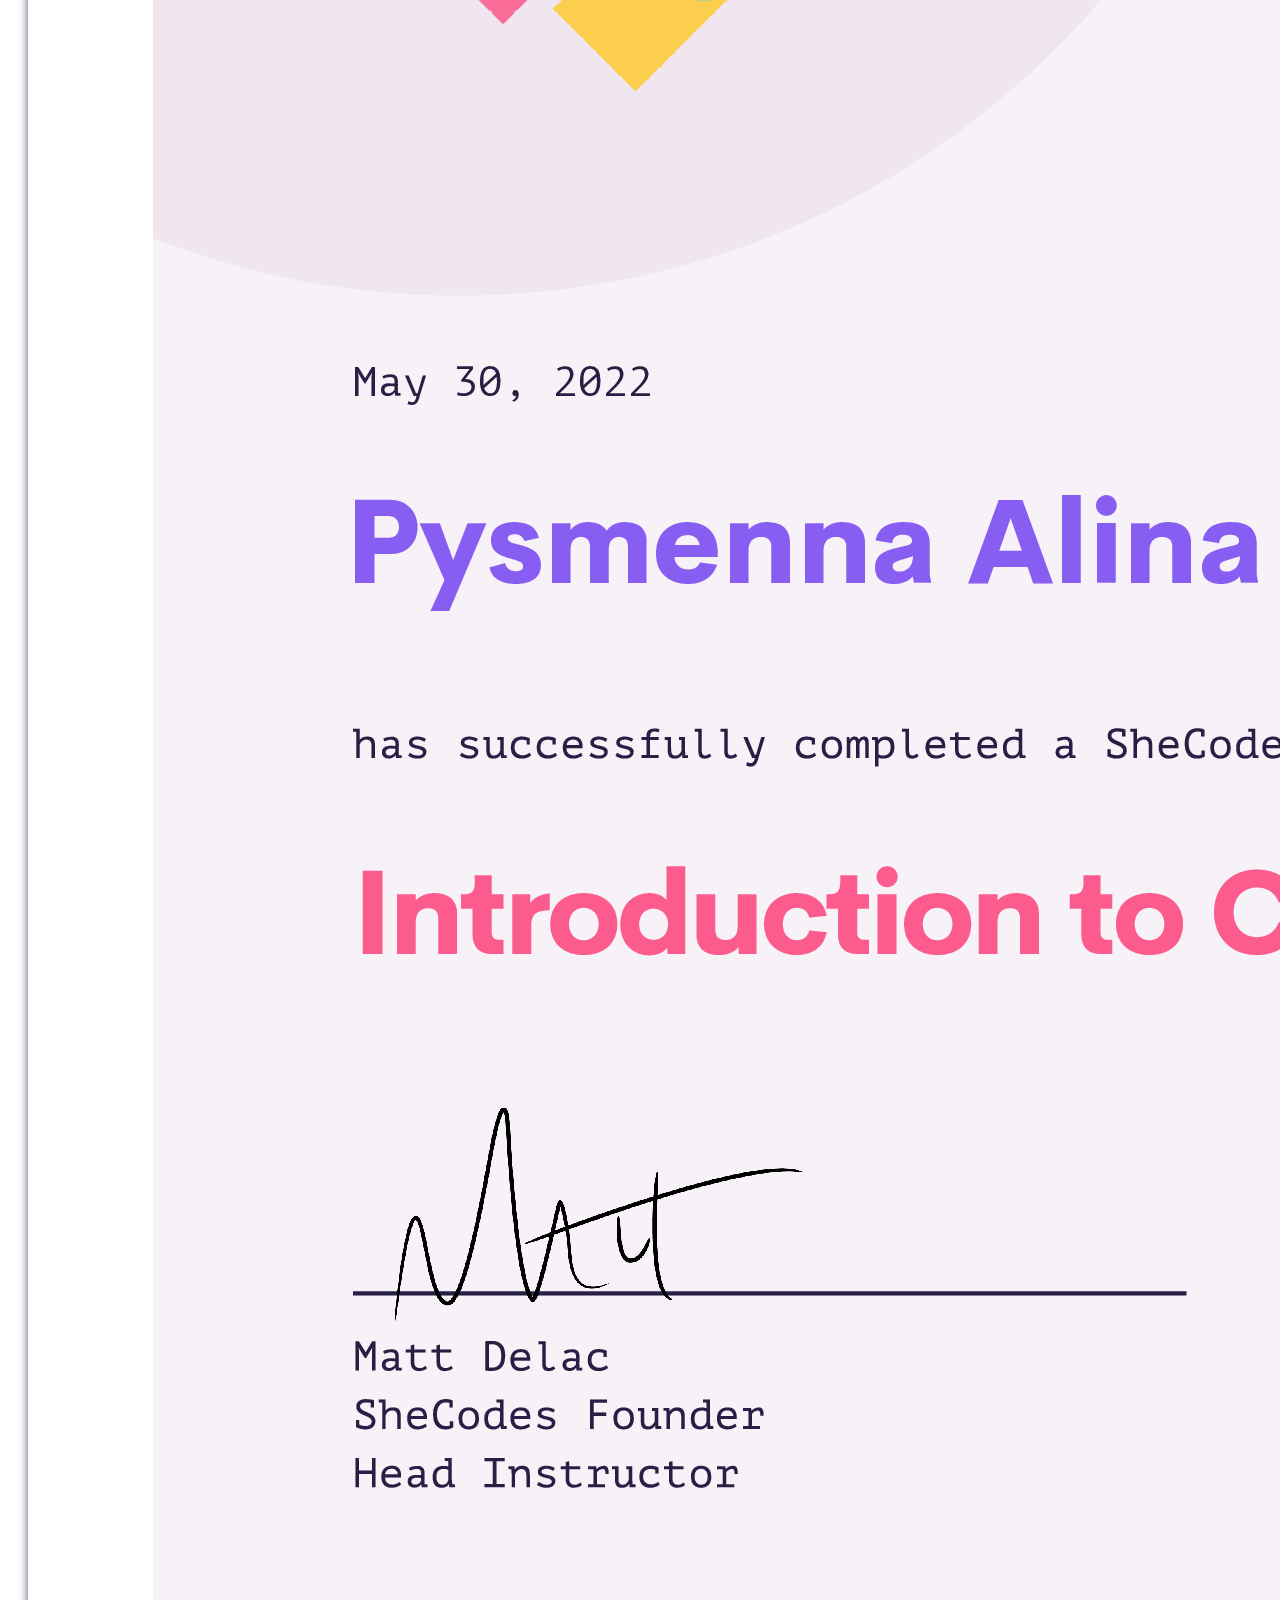
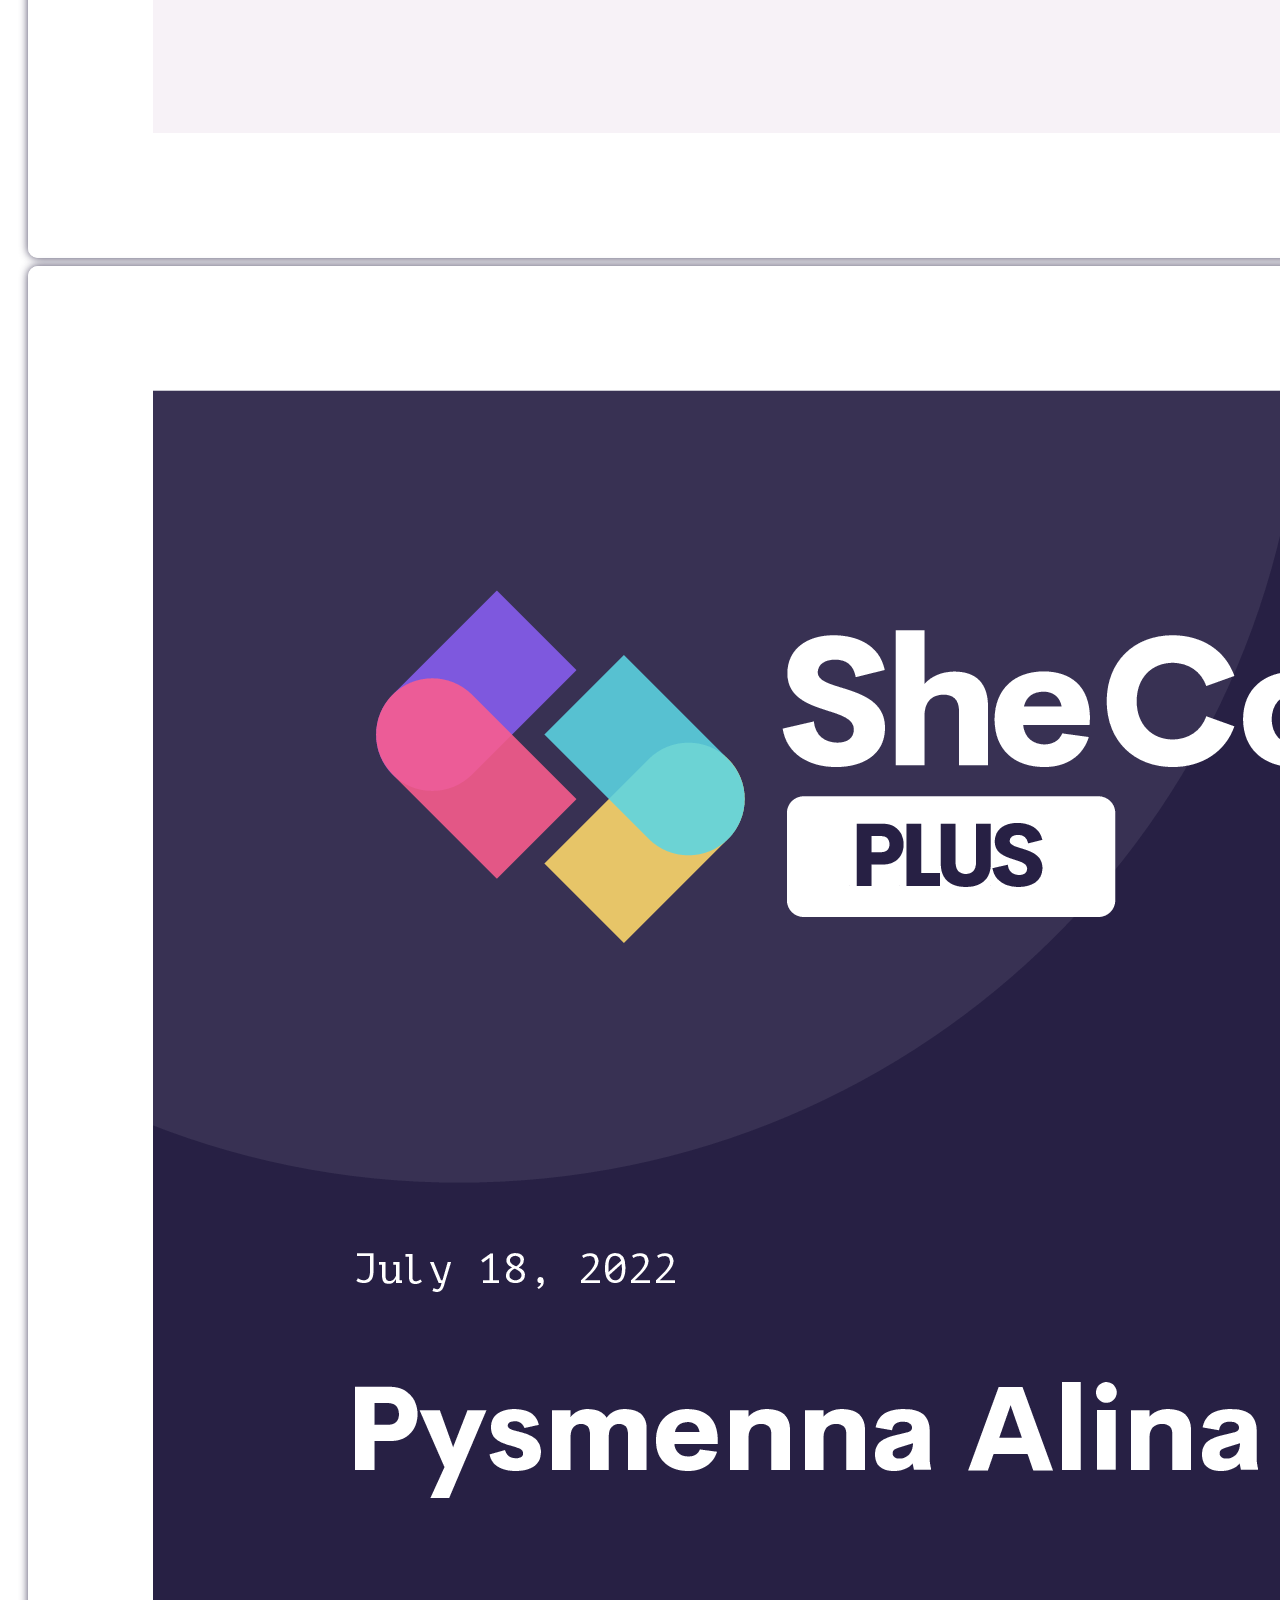
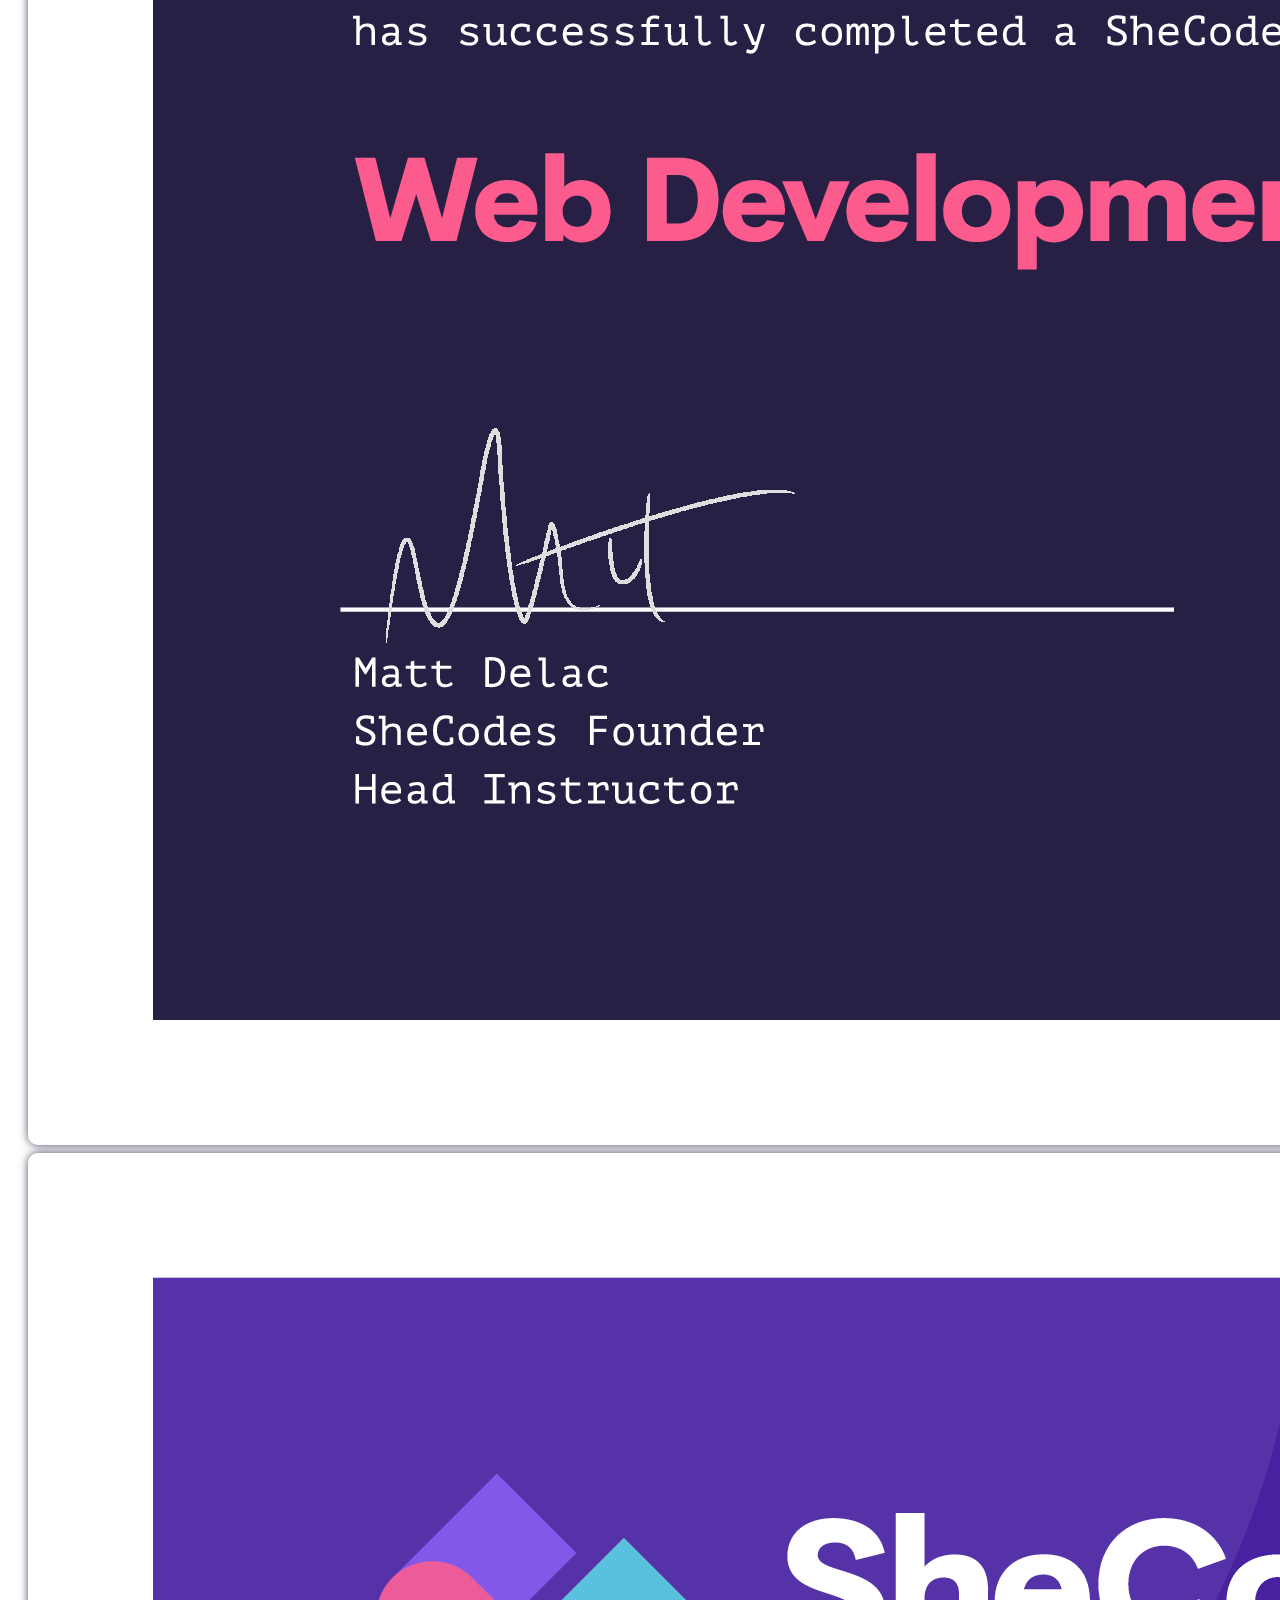
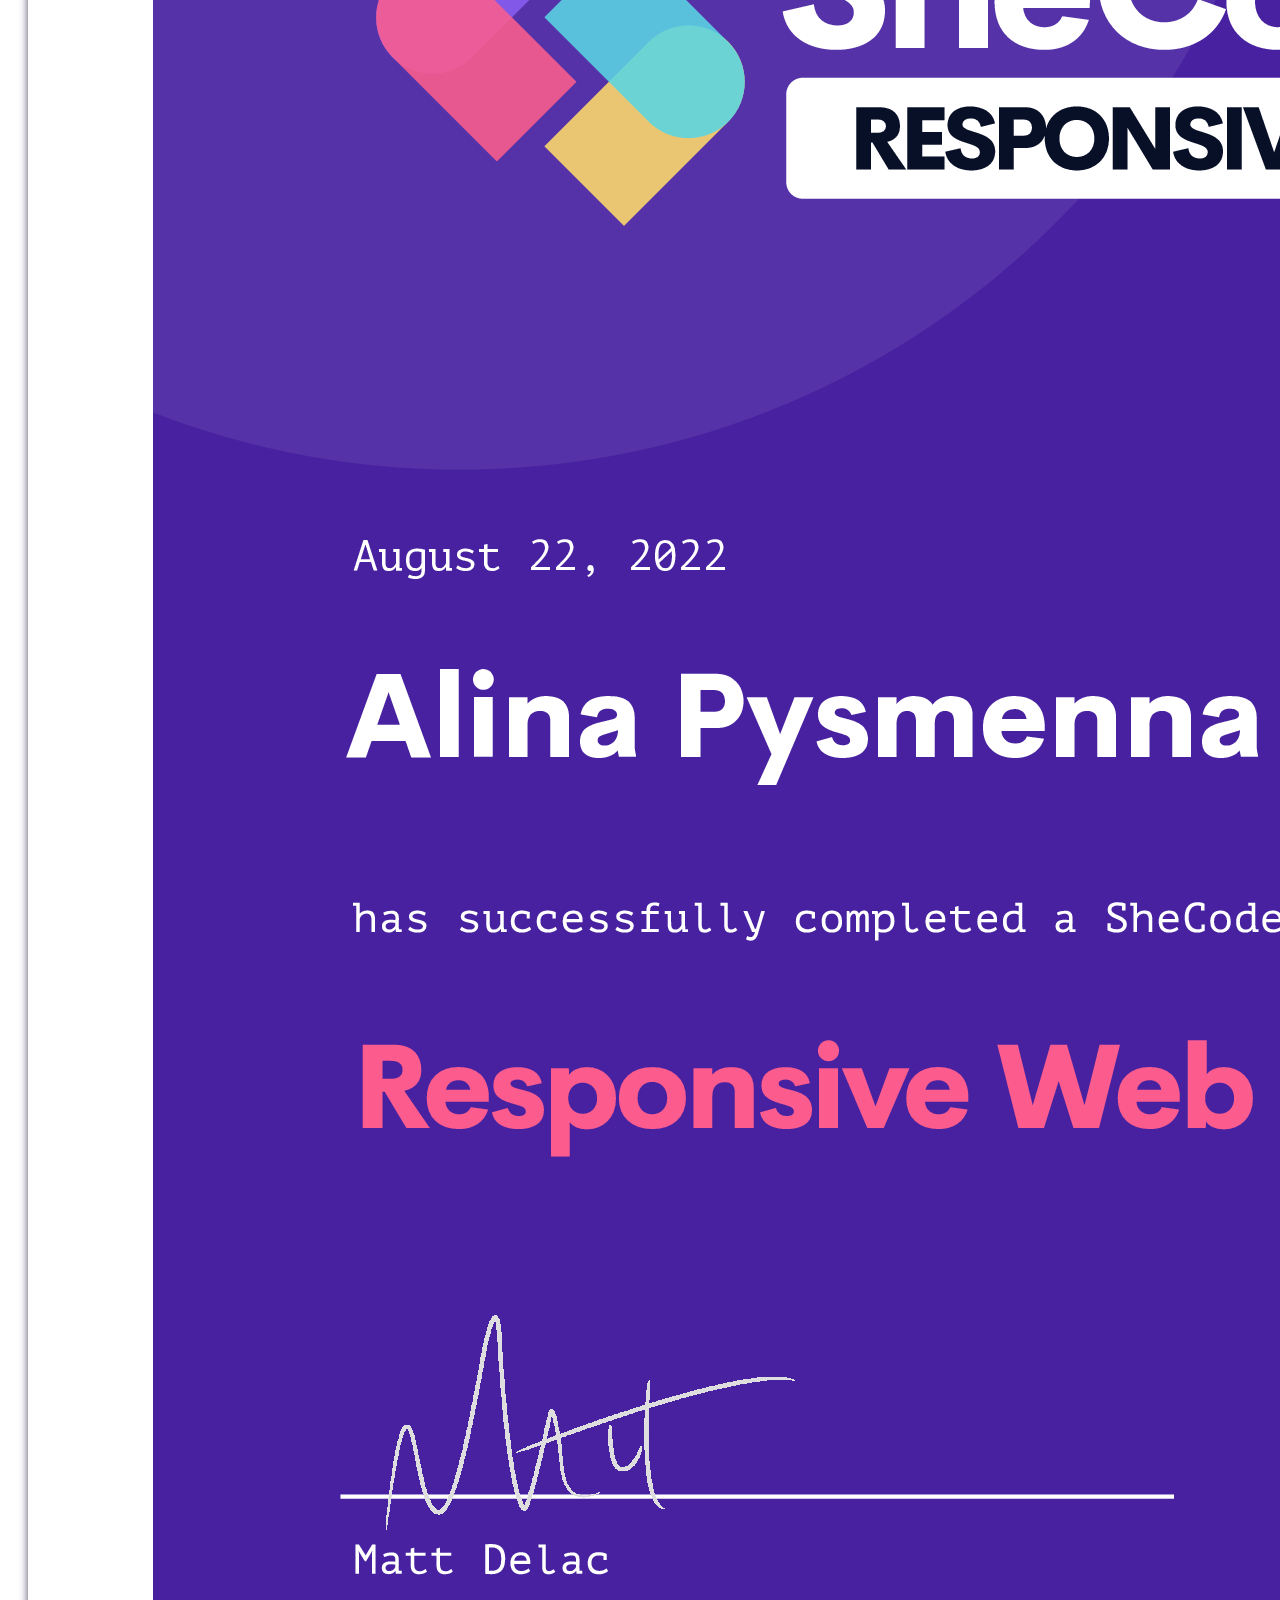
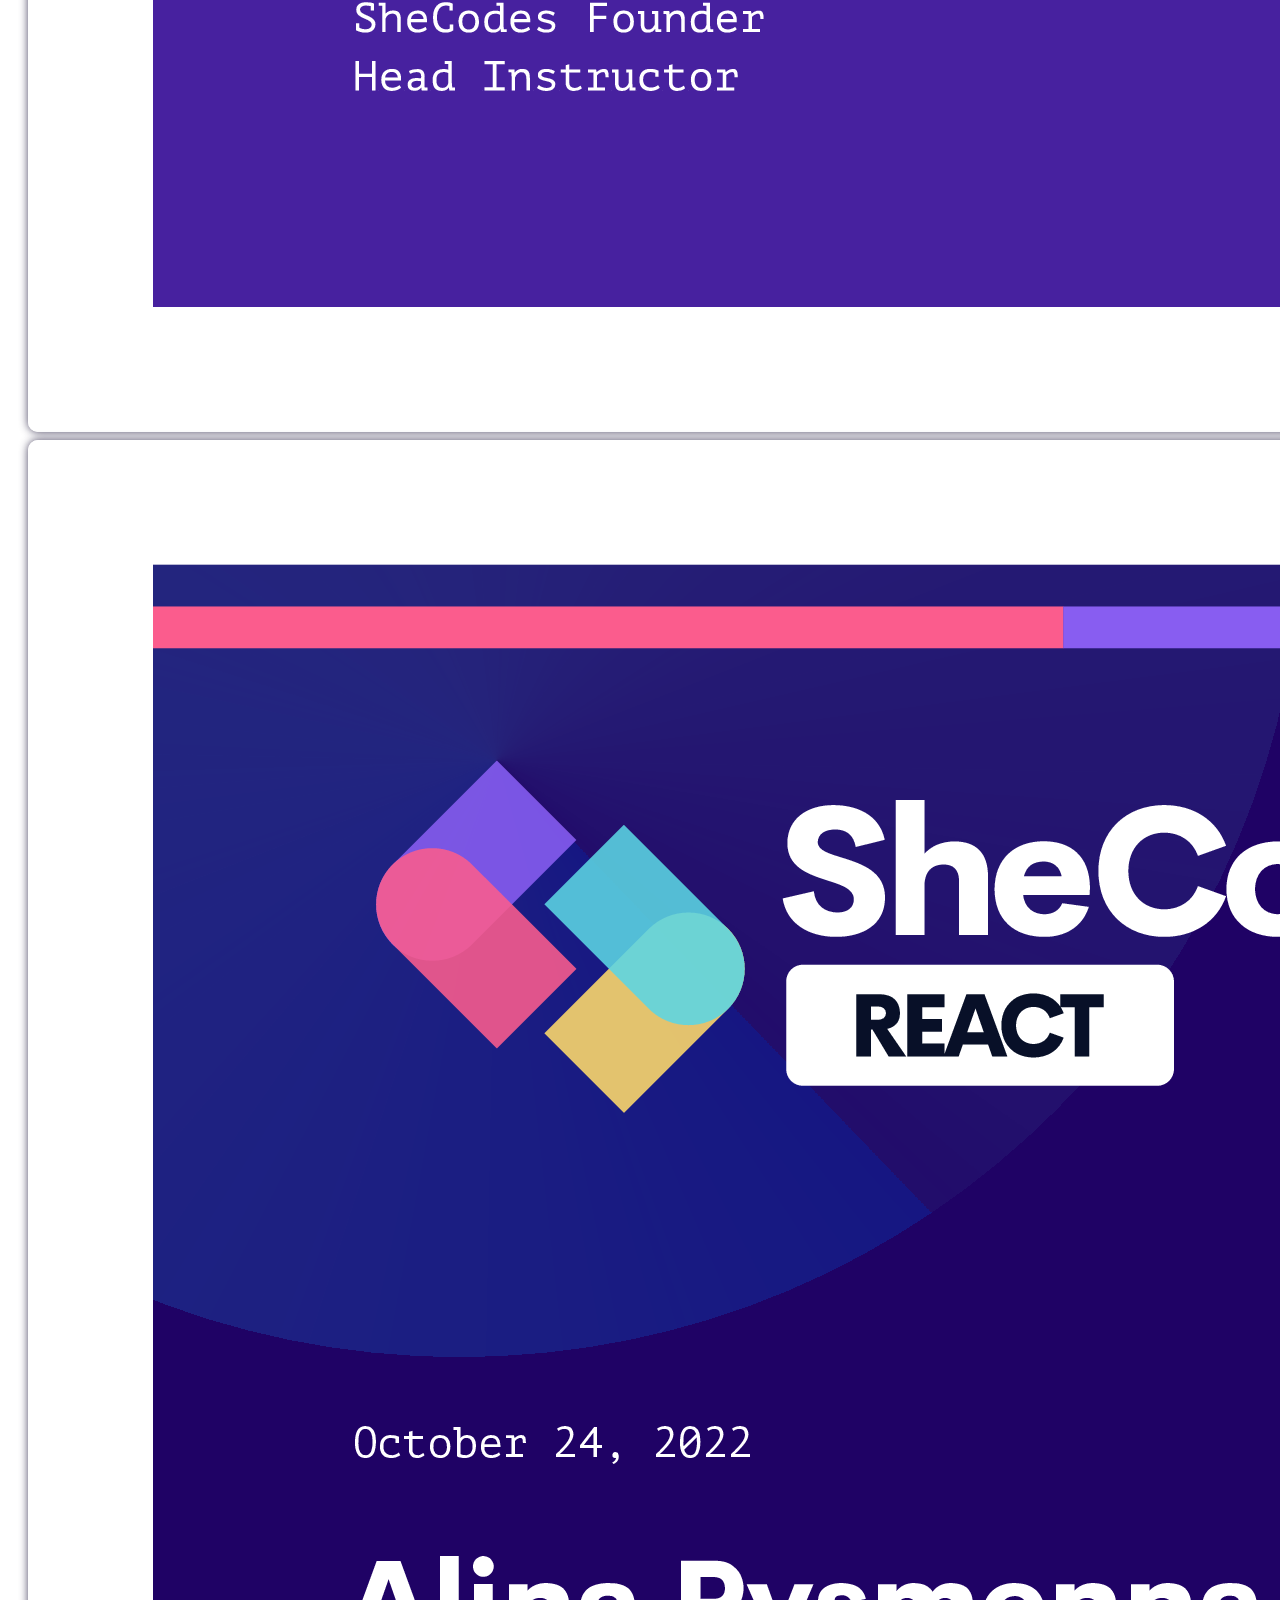
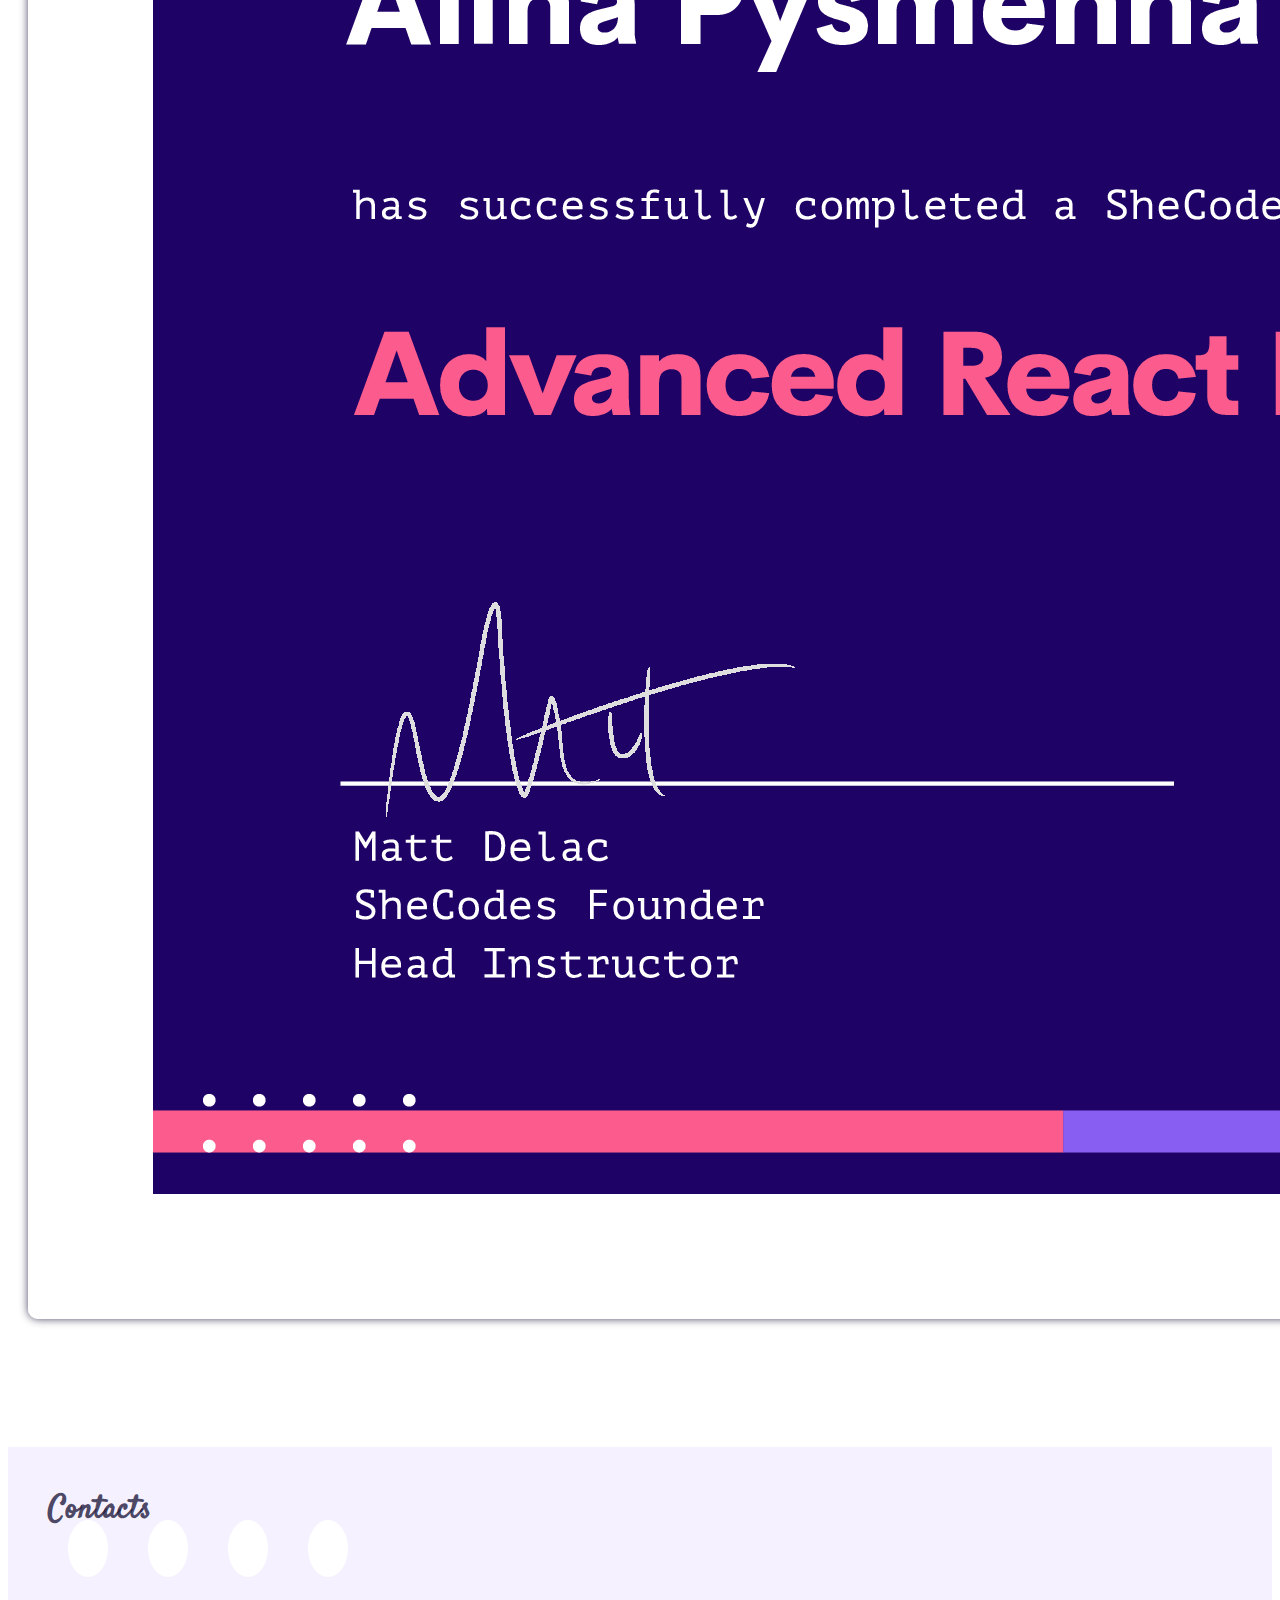
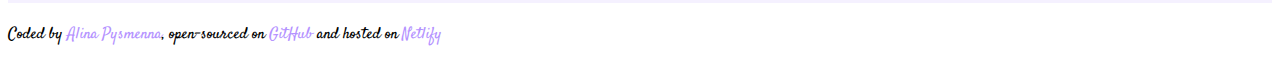
==== commit 1ea7d187: "big change" ====
--- a/index.html
+++ b/index.html
@@ -40,11 +40,7 @@
   <body>
     <nav class="navbar navbar-expand-lg bg-light fixed-top">
       <div class="container-fluid">
-        <a
-          class="navbar-brand"
-          href="index.html"
-          title="Homepage Alina Pysmenna"
-        >
+        <a class="navbar-brand" href="#" title="Homepage Alina Pysmenna">
           <svg
             xmlns="http://www.w3.org/2000/svg"
             width="24"
@@ -84,22 +80,17 @@
               >
             </li>
             <li class="nav-item">
-              <a class="nav-link" href="about.html" title="About Alina Pysmenna"
-                >About me</a
+              <a
+                class="nav-link"
+                href="projects.html"
+                title="About Alina Pysmenna"
+                >My projects</a
               >
             </li>
             <li class="nav-item">
               <a
                 class="nav-link"
-                href="work.html"
-                title="Projects by Alina Pysmenna"
-                >Projects</a
-              >
-            </li>
-            <li class="nav-item">
-              <a
-                class="nav-link"
-                href="contact.html"
+                href="#contacts"
                 title="Contact Alina Pysmenna"
                 >Contact me</a
               >
@@ -112,145 +103,99 @@
       <h3>Portfolio by</h3>
       <h1>Alina Pysmenna</h1>
       <h2>Front-end developer based in Schweiz🇨🇭</h2>
-
-      <p>
-        <svg
-          xmlns="http://www.w3.org/2000/svg"
-          width="26"
-          height="26"
-          fill="red"
-          class="bi bi-exclamation-triangle"
-          viewBox="0 0 18 18"
-        >
-          <path
-            d="M7.938 2.016A.13.13 0 0 1 8.002 2a.13.13 0 0 1 .063.016.146.146 0 0 1 .054.057l6.857 11.667c.036.06.035.124.002.183a.163.163 0 0 1-.054.06.116.116 0 0 1-.066.017H1.146a.115.115 0 0 1-.066-.017.163.163 0 0 1-.054-.06.176.176 0 0 1 .002-.183L7.884 2.073a.147.147 0 0 1 .054-.057zm1.044-.45a1.13 1.13 0 0 0-1.96 0L.165 13.233c-.457.778.091 1.767.98 1.767h13.713c.889 0 1.438-.99.98-1.767L8.982 1.566z"
-          />
-          <path
-            d="M7.002 12a1 1 0 1 1 2 0 1 1 0 0 1-2 0zM7.1 5.995a.905.905 0 1 1 1.8 0l-.35 3.507a.552.552 0 0 1-1.1 0L7.1 5.995z"
-          />
-        </svg>
-        Now I am looking for a new job
-        <svg
-          xmlns="http://www.w3.org/2000/svg"
-          width="26"
-          height="26"
-          fill="red"
-          class="bi bi-exclamation-triangle"
-          viewBox="0 0 18 18"
-        >
-          <path
-            d="M7.938 2.016A.13.13 0 0 1 8.002 2a.13.13 0 0 1 .063.016.146.146 0 0 1 .054.057l6.857 11.667c.036.06.035.124.002.183a.163.163 0 0 1-.054.06.116.116 0 0 1-.066.017H1.146a.115.115 0 0 1-.066-.017.163.163 0 0 1-.054-.06.176.176 0 0 1 .002-.183L7.884 2.073a.147.147 0 0 1 .054-.057zm1.044-.45a1.13 1.13 0 0 0-1.96 0L.165 13.233c-.457.778.091 1.767.98 1.767h13.713c.889 0 1.438-.99.98-1.767L8.982 1.566z"
-          />
-          <path
-            d="M7.002 12a1 1 0 1 1 2 0 1 1 0 0 1-2 0zM7.1 5.995a.905.905 0 1 1 1.8 0l-.35 3.507a.552.552 0 0 1-1.1 0L7.1 5.995z"
-          />
-        </svg>
-      </p>
       <div>
         <a
-          href="contact.html"
+          href="#contacts"
           class="btn btn-branding"
           title="Contact Alina Pysmenna for job inquiries"
           >Contact me</a
         >
       </div>
     </div>
-    <div class="container">
-      <h3 class="text-center m-5">Present to you my first projects</h3>
-      <hr class="d-block d-md-none" />
-      <div class="row mt-5">
-        <div class="col-md-6">
+    <div class="about-section container">
+      <div class="row">
+        <div class="col-lg-6">
+          <div class="content">
+            <h1 class="text-start">Hello</h1>
+            <p class="mb-5">
+              I was born, grow up and got education in Ukraine. At 21, I got
+              married and the following year we had a daughter. Our family
+              currently lives in Switzerland. We were forced to leave our dearly
+              beloved Motherland, our home, so as not to become victims of
+              inhuman military aggression by Russia. A small country among the
+              mountains welcomed us cordially and gave us the opportunity to
+              establish a new safe life. I decided to change my qualifications,
+              and completed courses at SheCodes, now I can proudly call myself a
+              front-ed developer!
+            </p>
+            <a
+              href="projects.html"
+              class="btn btn-branding"
+              title="Page with projects by Alina Pysmenna"
+              >See my projects</a
+            >
+          </div>
+        </div>
+        <div class="col-lg-6 mt-5">
           <img
-            src="img/dictionary.png"
-            alt="Rental resume project photo"
-            class="img-fluid rounted d-none d-md-block"
+            src="img/photo.jpg"
+            alt="Picture of Alina Pysmenna"
+            class="img-fluid"
           />
         </div>
-        <div class="col-md-6">
-          <h2 class="mb-3 text-start">Dictionary App</h2>
-          <p>
-            &nbsp &nbsp I would never have thought that in a day I could create
-            such a project. This is where I put my knowledge into practice React
-            JS and everything I learned in the course SheCodes.
-          </p>
-          <div class="mb-5 mt-5">
-            <a
-              href="https://dictionary-react-by-alina-pysmenna.netlify.app/"
-              class="btn primary-link"
-              target="_blank"
-              title="Learn more about Rental Resume by Alina Pysmenna"
-            >
-              See more
-            </a>
-          </div>
-        </div>
-      </div>
-      <hr class="d-block d-md-none" />
-
-      <div class="row mt-5">
-        <div class="col-md-6">
-          <h2 class="mb-3 text-start">Weather App</h2>
-          <p>
-            &nbsp I usually check the weather several times a day, and guess
-            where I'm doing it now? Yes, I'm proud of myself, and it's also very
-            patriotic 🇺🇦 Incredibly useful Java Script React invention together
-            with API - works wonders! Magic ^_^
-          </p>
-          <div class="mb-5 mt-5">
-            <a
-              href="https://react-weather-by-pysmenna-alina.netlify.app/"
-              class="btn primary-link"
-              target="_blank"
-              title="Learn more about Weather App project by Alina Pysmenna"
-            >
-              See more
-            </a>
-          </div>
-        </div>
-
-        <div class="col-md-6">
-          <img
-            src="img/weather.png"
-            alt="Weather App photo"
-            class="img-fluid rounted d-none d-md-block"
-          />
-        </div>
-      </div>
-      <hr class="d-block d-md-none" />
-
-      <div class="row mt-5">
-        <div class="col-md-6">
-          <img
-            src="img/candy.png"
-            alt="Candy Shop photo"
-            class="img-fluid rounted d-none d-md-block"
-          />
-        </div>
-        <div class="col-md-6">
-          <h2 class="mb-3 text-start">Candy Shop</h2>
-          <p>
-            &nbsp &nbsp My firstborn ... Just three weeks of coding learning and
-            this sweet paradise turned out! Then I didn’t know how to make a
-            responsive, but even now I don’t want to change anything. I was very
-            worried that it looked too bright and childish, but all my friends
-            assure me that it is creative and cool. And what do you think?
-          </p>
-          <div class="mb-5 mt-5">
-            <a
-              href="https://candy-shop-by-alina-pysmenna.netlify.app/"
-              class="btn primary-link"
-              target="_blank"
-              title="Learn more about Candy Shop project by Alina Pysmenna"
-            >
-              See more
-            </a>
-          </div>
+      </div>
+      <h2 class="certificate m-5">
+        <span class="material-symbols-outlined mt-4"> workspace_premium </span>
+
+        My certificates
+      </h2>
+      <div class="row certificats">
+        <div class="col-lg-3 mb-3">
+          <a
+            href="img/basic.png"
+            target="_blank"
+            title="Certificate of Achievement `Basic front-end developer` from SheCodes"
+          >
+            <img
+              src="img/basic.png"
+              alt="Certificate of Achievement `Basic front-end developer` from SheCodes"
+              class="img-fluid"
+            />
+          </a>
+        </div>
+        <div class="col-lg-3 mb-3">
+          <a href="img/plus.png" target="_blank">
+            <img
+              src="img/plus.png"
+              alt="Certificate of Achievement  `Plus Front-end developer` from SheCodes"
+              class="img-fluid"
+            />
+          </a>
+        </div>
+        <div class="col-lg-3 mb-3">
+          <a href="img/responsive.png" target="_blank">
+            <img
+              src="img/responsive.png"
+              alt="Certificate of Achievement `Responsive Front-end developer` from SheCodes"
+              class="img-fluid"
+            />
+          </a>
+        </div>
+        <div class="col-lg-3 mb-3">
+          <a href="img/react.png" target="_blank">
+            <img
+              src="img/react.png"
+              alt="Certificate of Achievement `React Front-end developer` from SheCodes"
+              class="img-fluid"
+            />
+          </a>
         </div>
       </div>
     </div>
+
     <footer class="text-center">
       <div class="contacts">
-        <h3 class="text-dark mb-4">Contacts</h3>
+        <h3 class="text-dark mb-4" id="contacts">Contacts</h3>
         <a
           href="tel:+41795091287"
           class="special"
--- a/css/style.css
+++ b/css/style.css
@@ -15,36 +15,35 @@
   h3 {
     font-size: 34px !important;
   }
-
   footer p {
     font-size: 12px !important;
-  }
-
-  .hero {
-    padding-top: 80px !important;
-  }
-
-  .hero h2 {
-    font-size: 14px !important;
-  }
-
-  .hero p {
-    font-size: 14px !important;
-  }
-
-  .content h1 {
-    font-size: 26px !important;
-    line-height: 1 !important;
-  }
-
-  .container h2 {
-    font-size: 22px !important;
   }
 
   a.special {
     margin: 10px !important;
     padding: 10px 14px !important;
     font-size: 13px !important;
+  }
+
+  .hero {
+    padding-top: 80px !important;
+  }
+
+  .hero h2 {
+    font-size: 14px !important;
+  }
+
+  .hero p {
+    font-size: 16px !important;
+  }
+
+  .content h1 {
+    font-size: 30px !important;
+    line-height: 1 !important;
+  }
+
+  .container h2 {
+    font-size: 22px !important;
   }
 
   .contact-section a {
@@ -153,7 +152,6 @@
 
 .hero p {
   font-size: 24px;
-  text-decoration: overline underline;
   font-family: var(--heading-font-family);
   text-shadow: 0 0 2px var(--other-color);
 }
@@ -175,7 +173,7 @@
 
 .container h2 {
   text-align: center !important;
-  font-size: 40px;
+  font-size: 38px;
   color: var(--branding-color);
 }
 
@@ -292,5 +290,5 @@
   margin-right: -50%;
   transform: translate(-50%, -50%);
   bottom: 0;
-  margin-bottom: -8px;
-}
+  margin-bottom: -6px;
+}
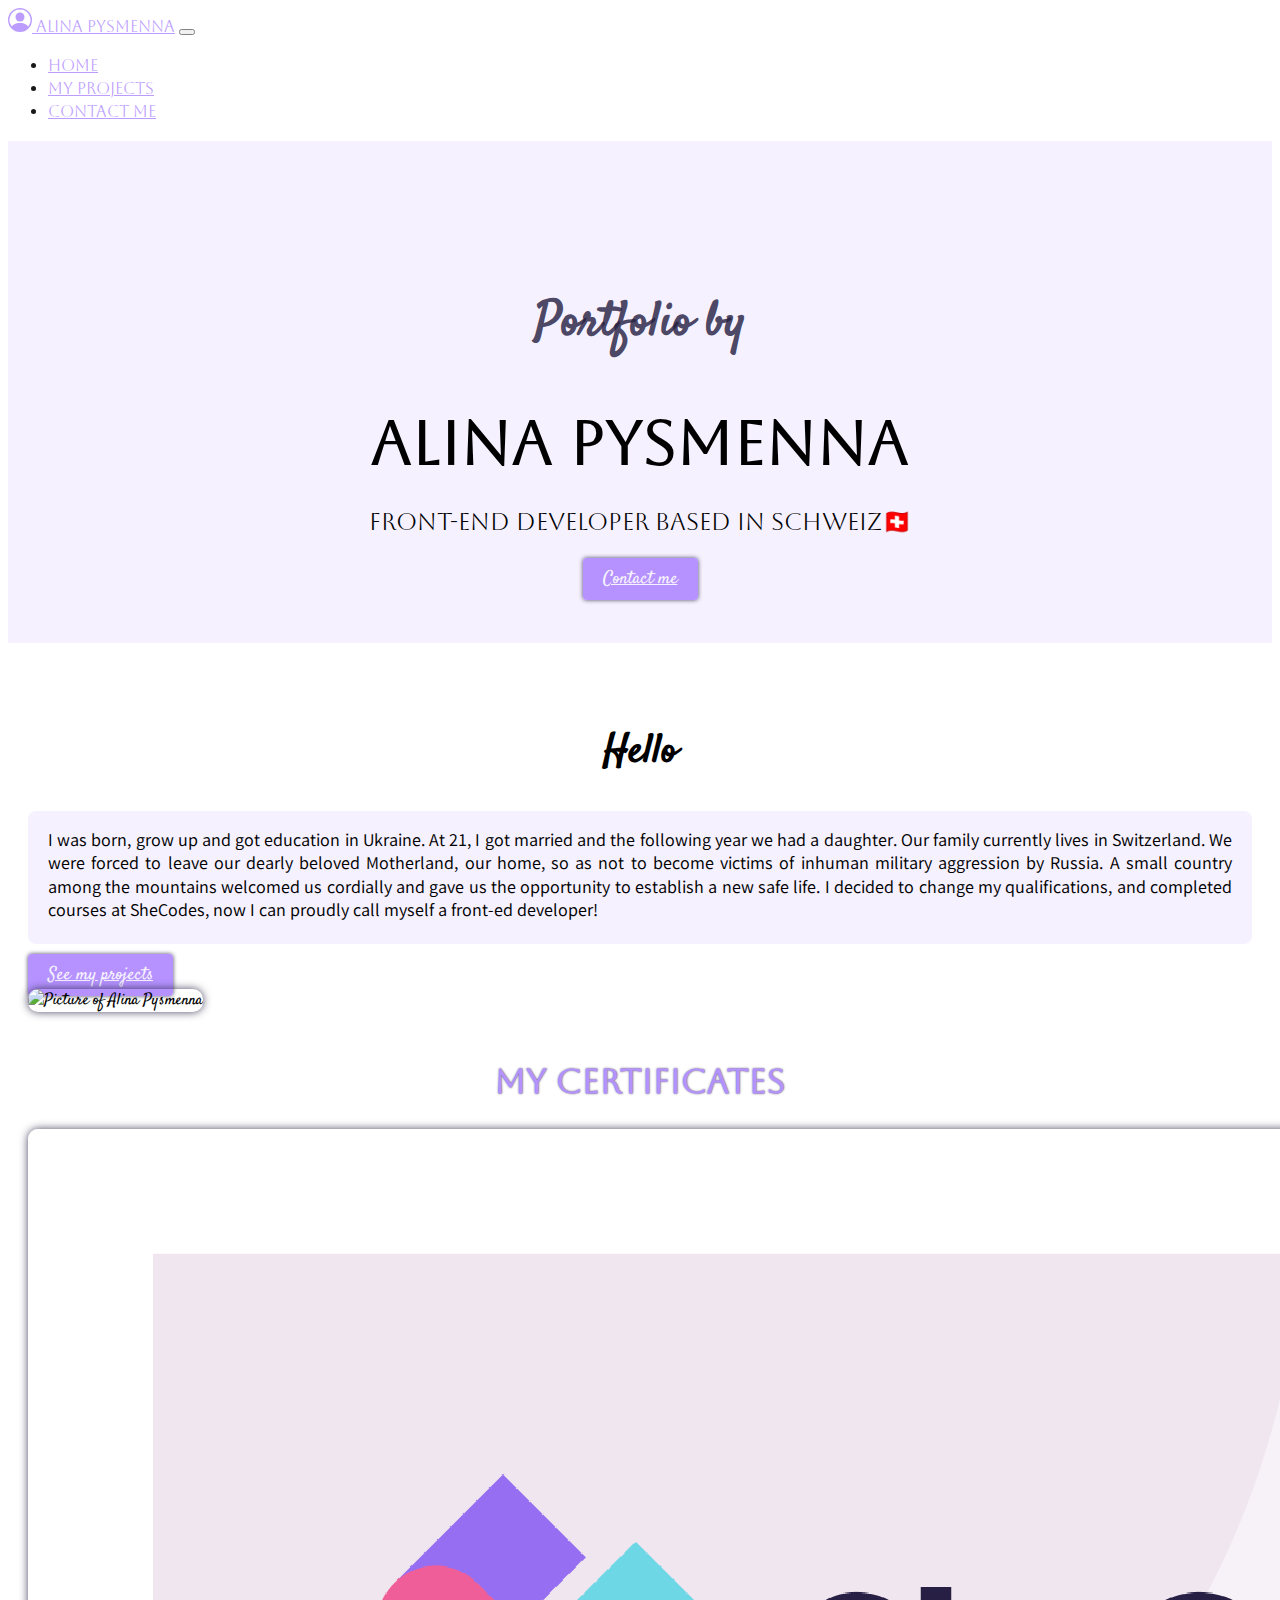
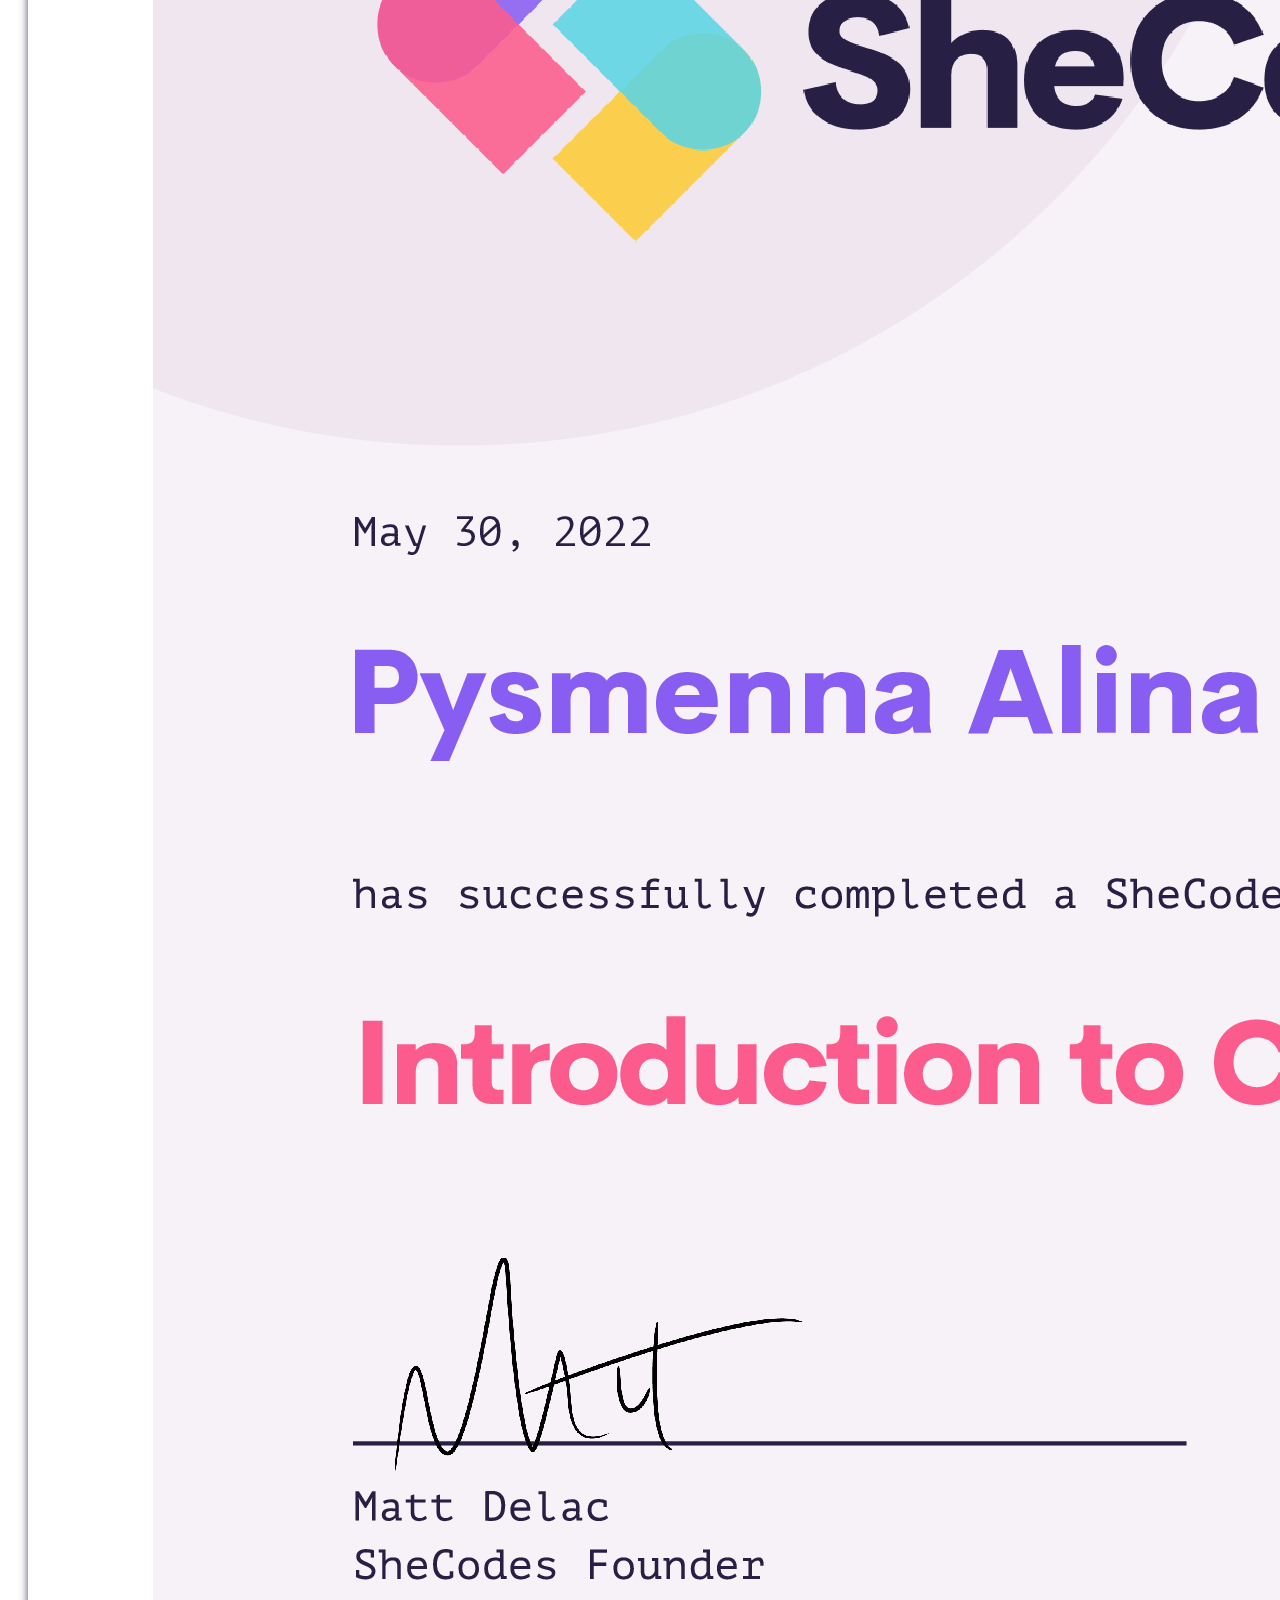
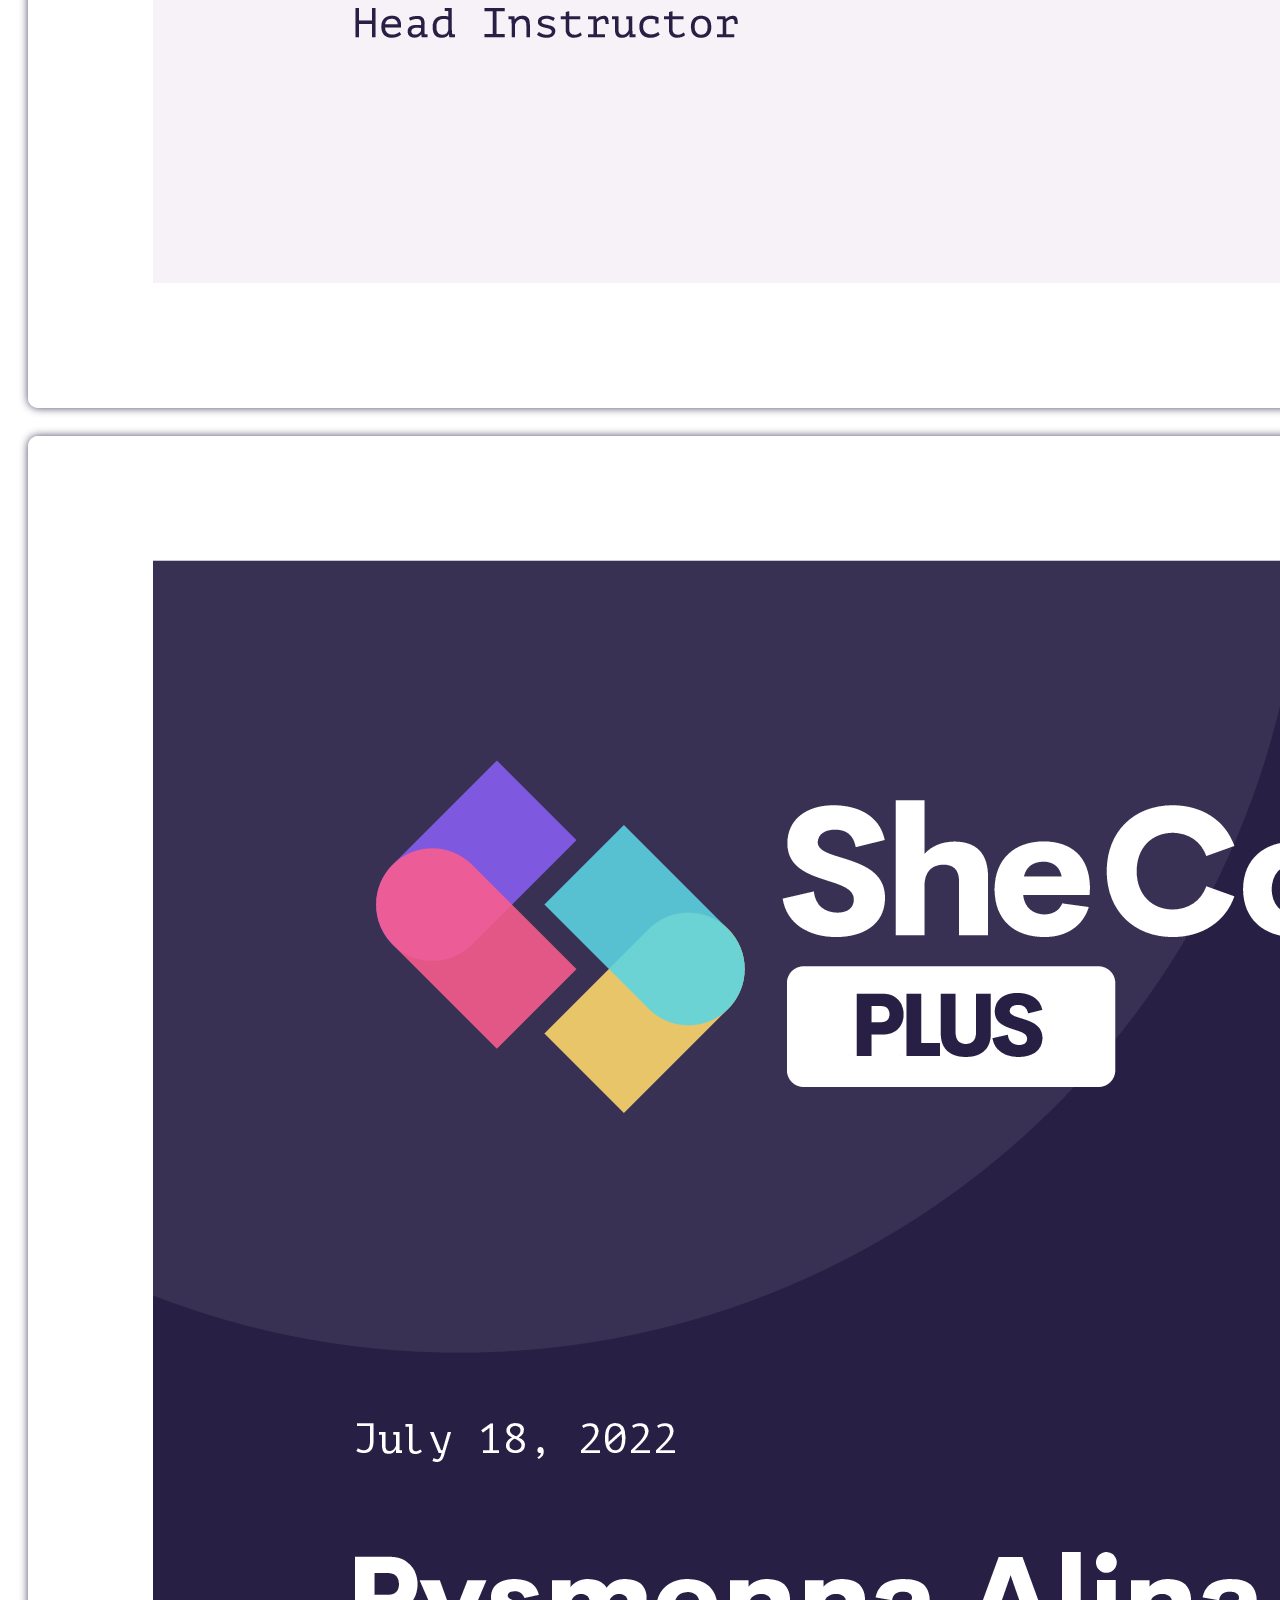
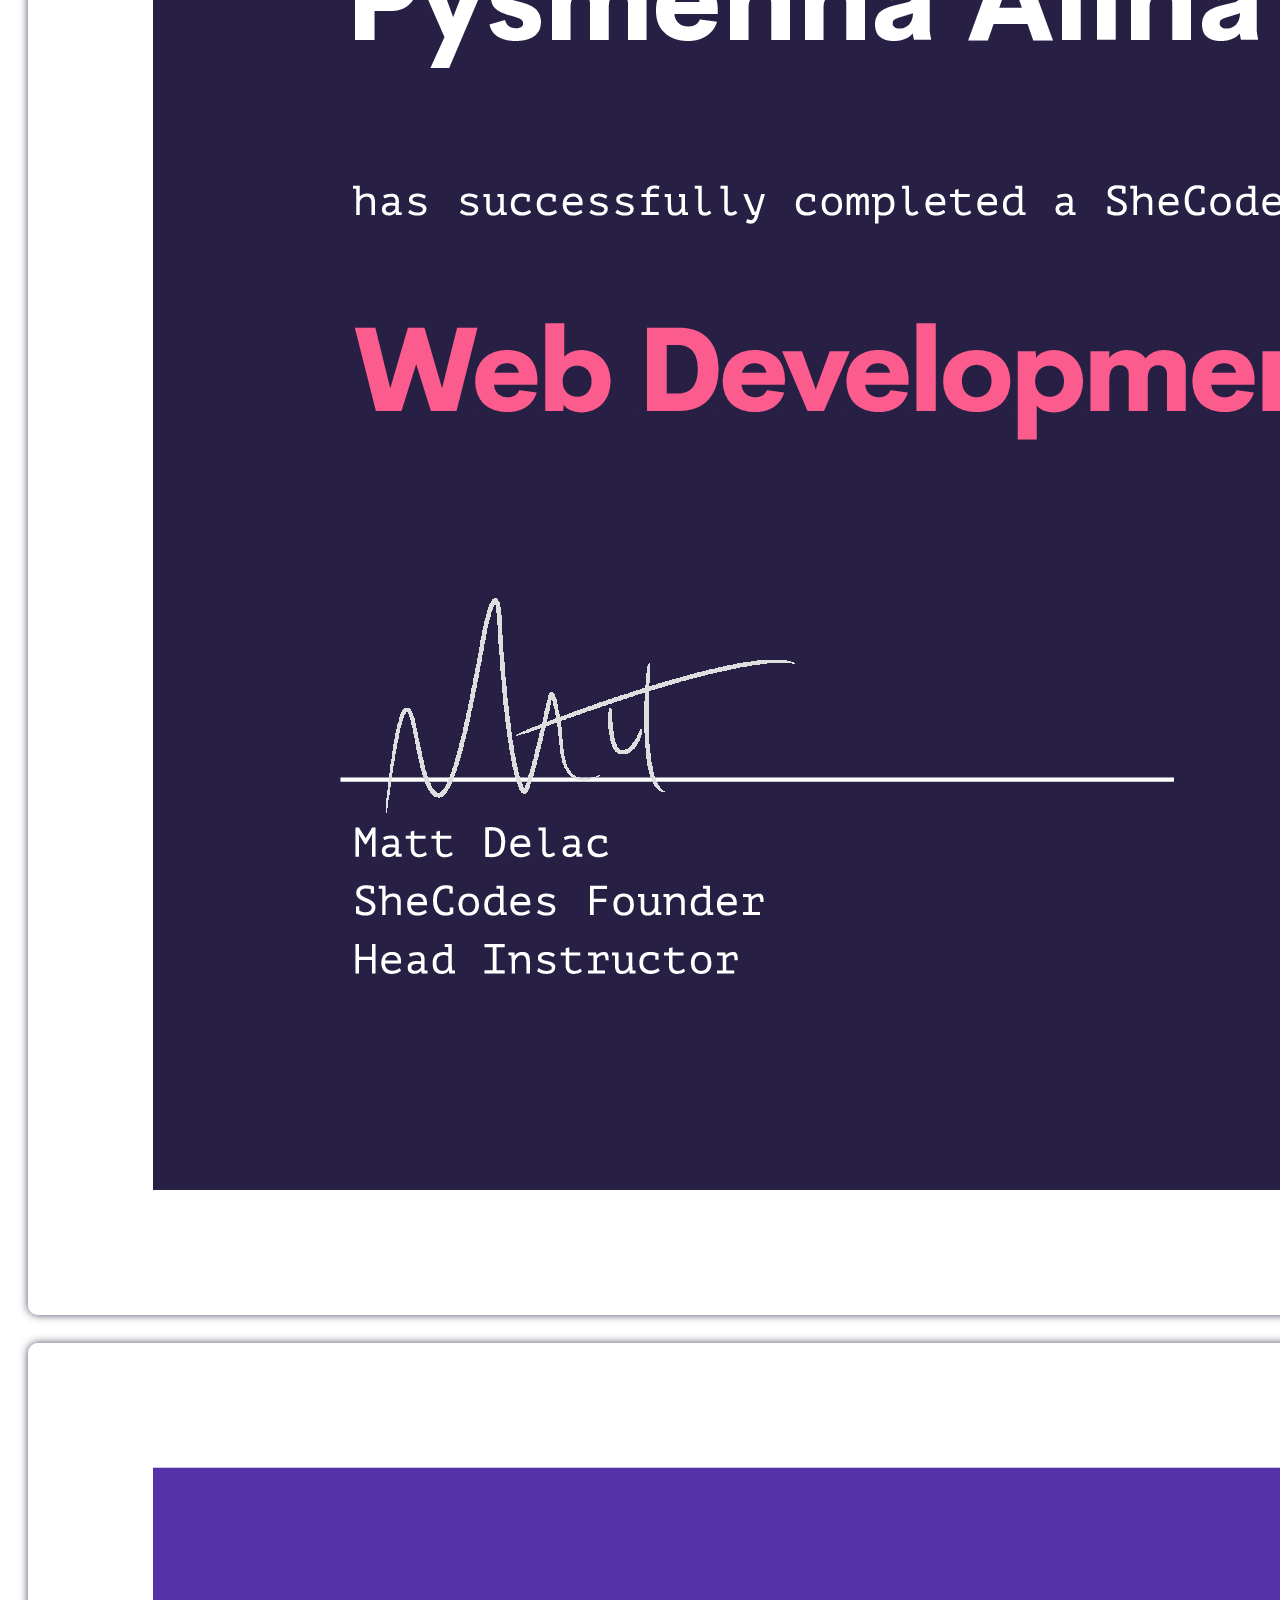
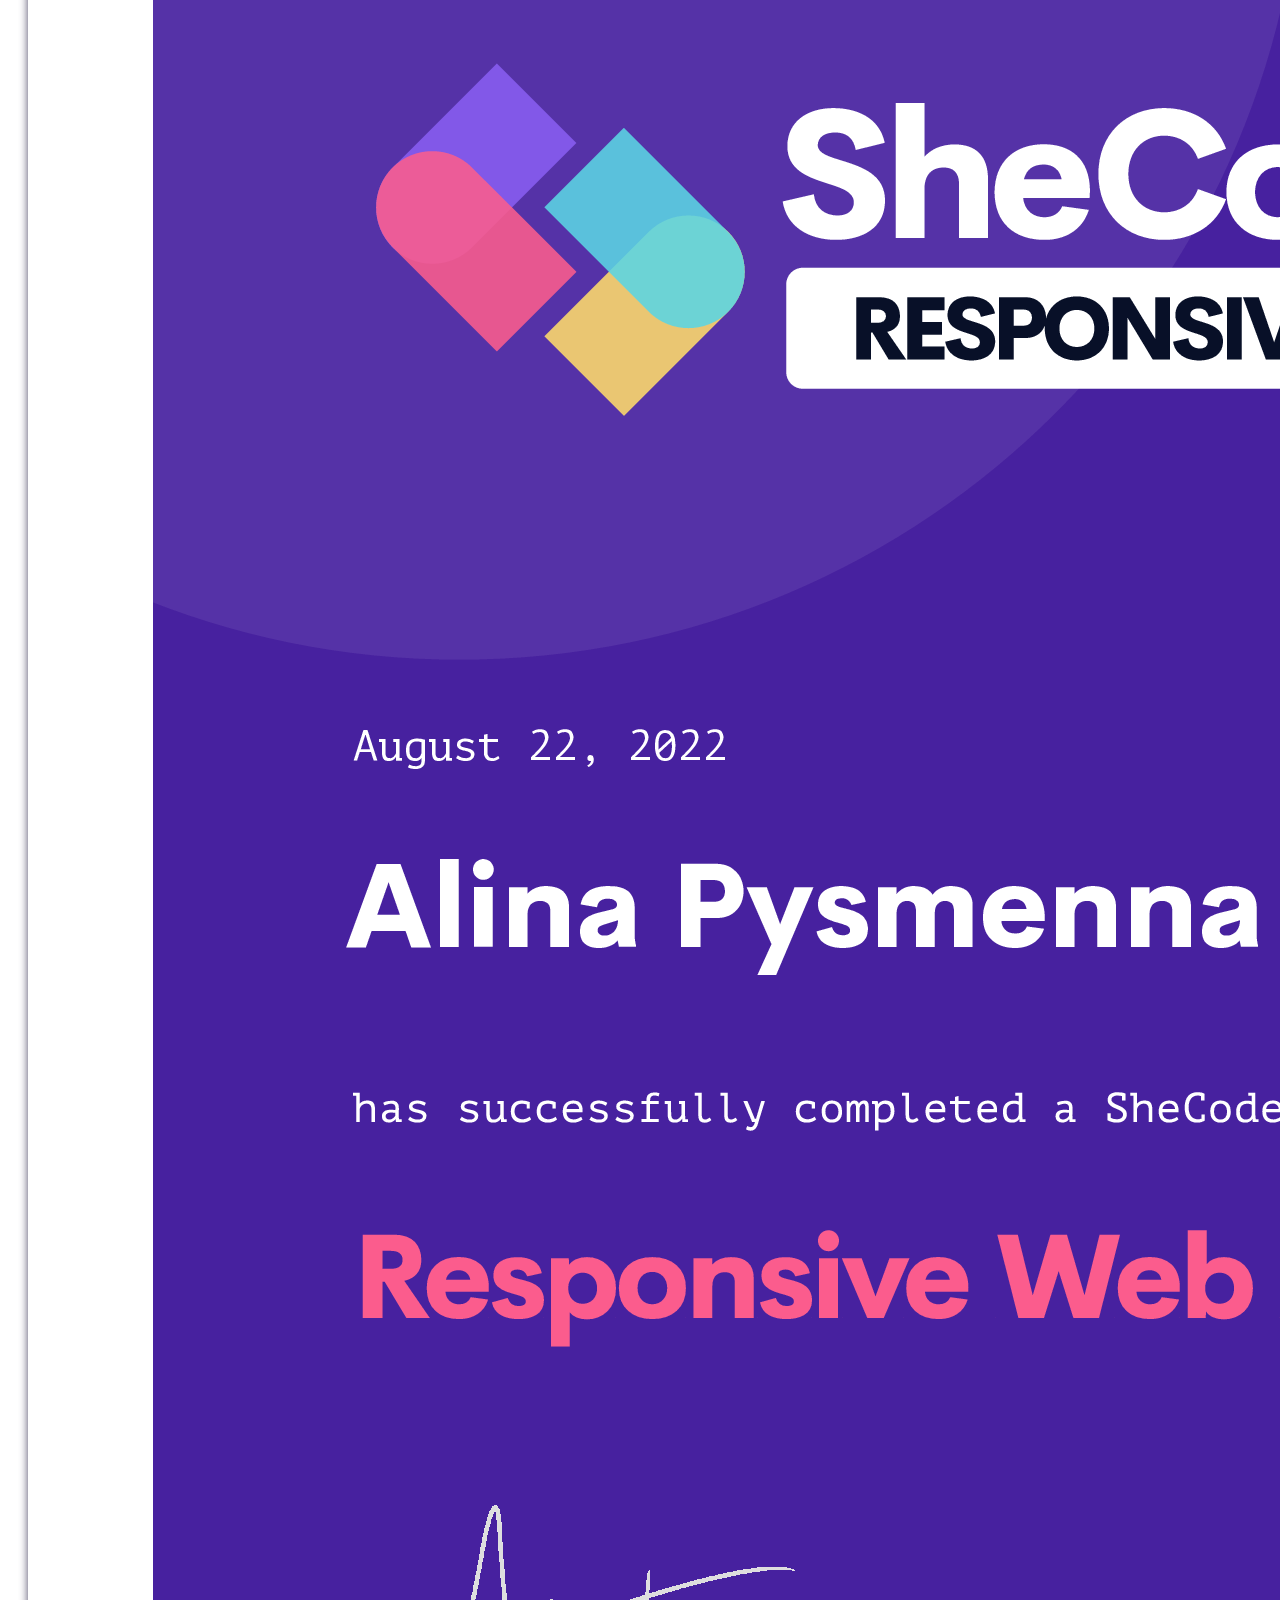
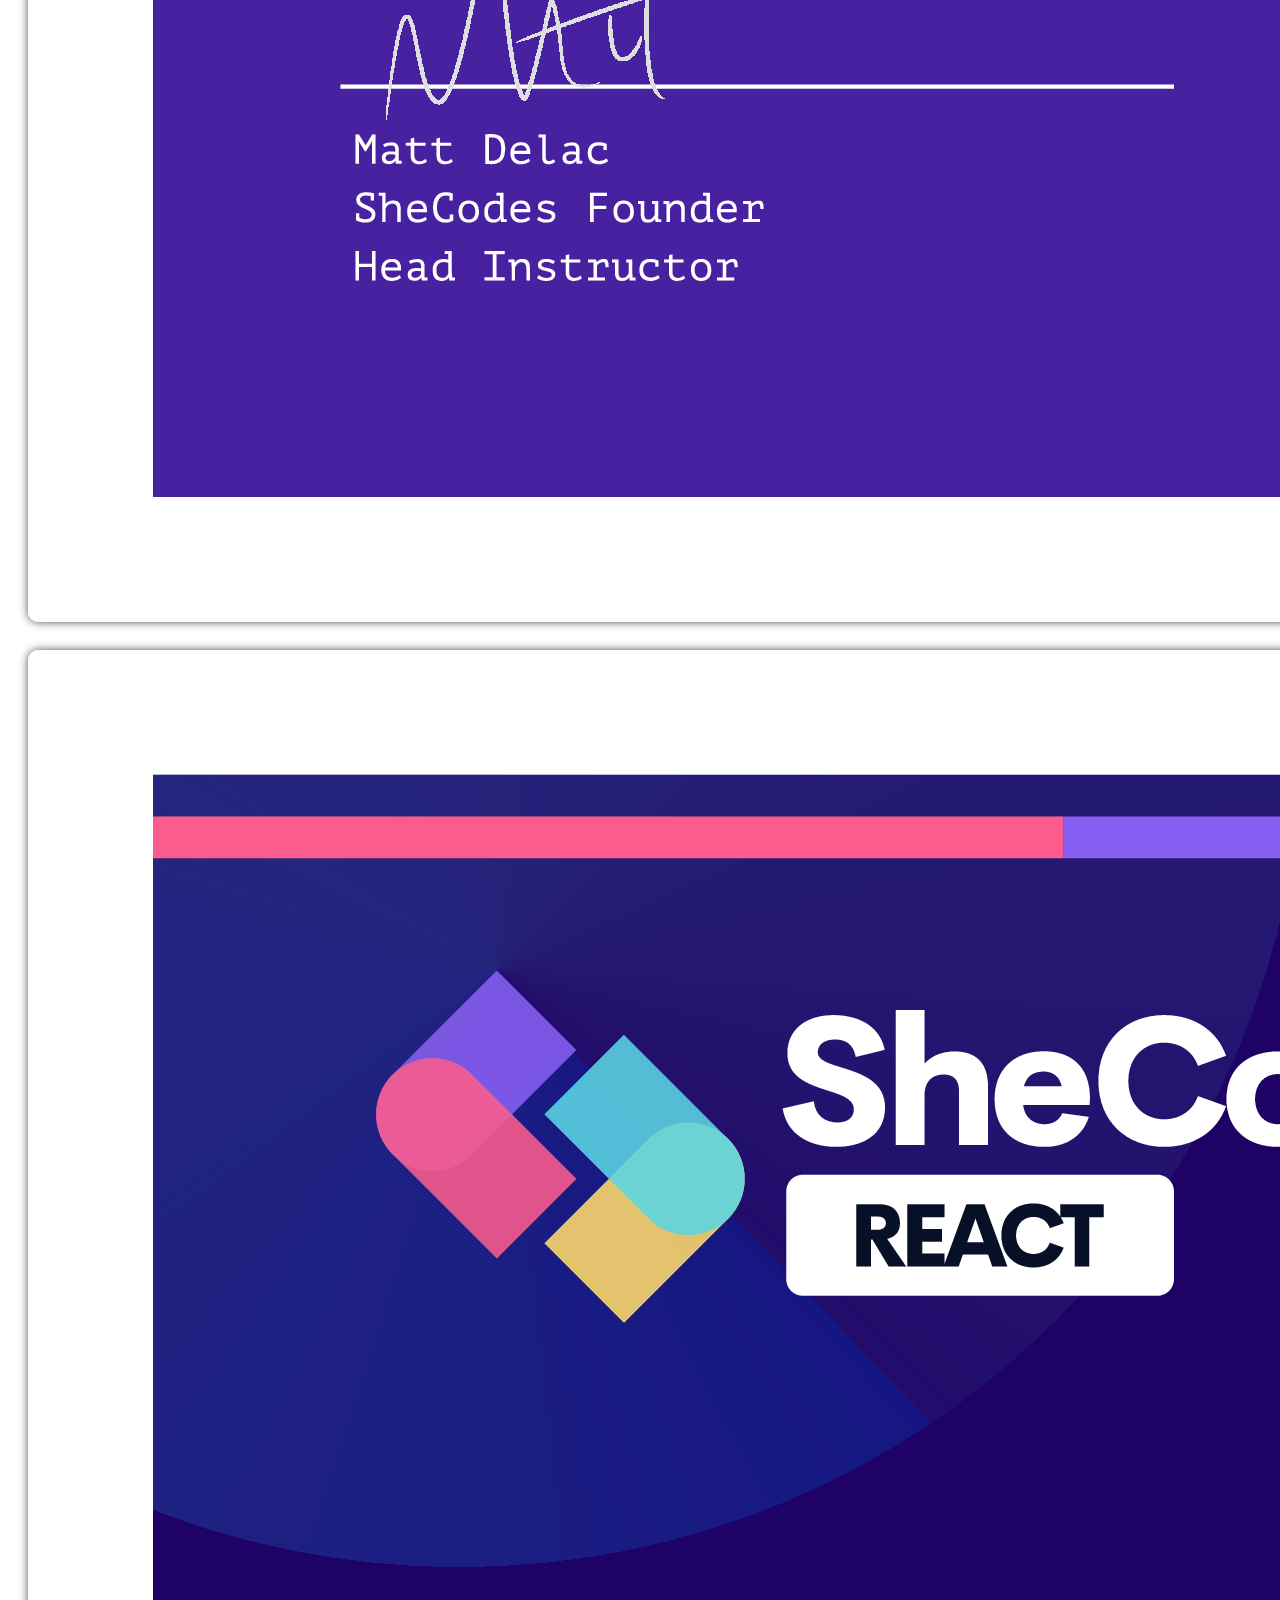
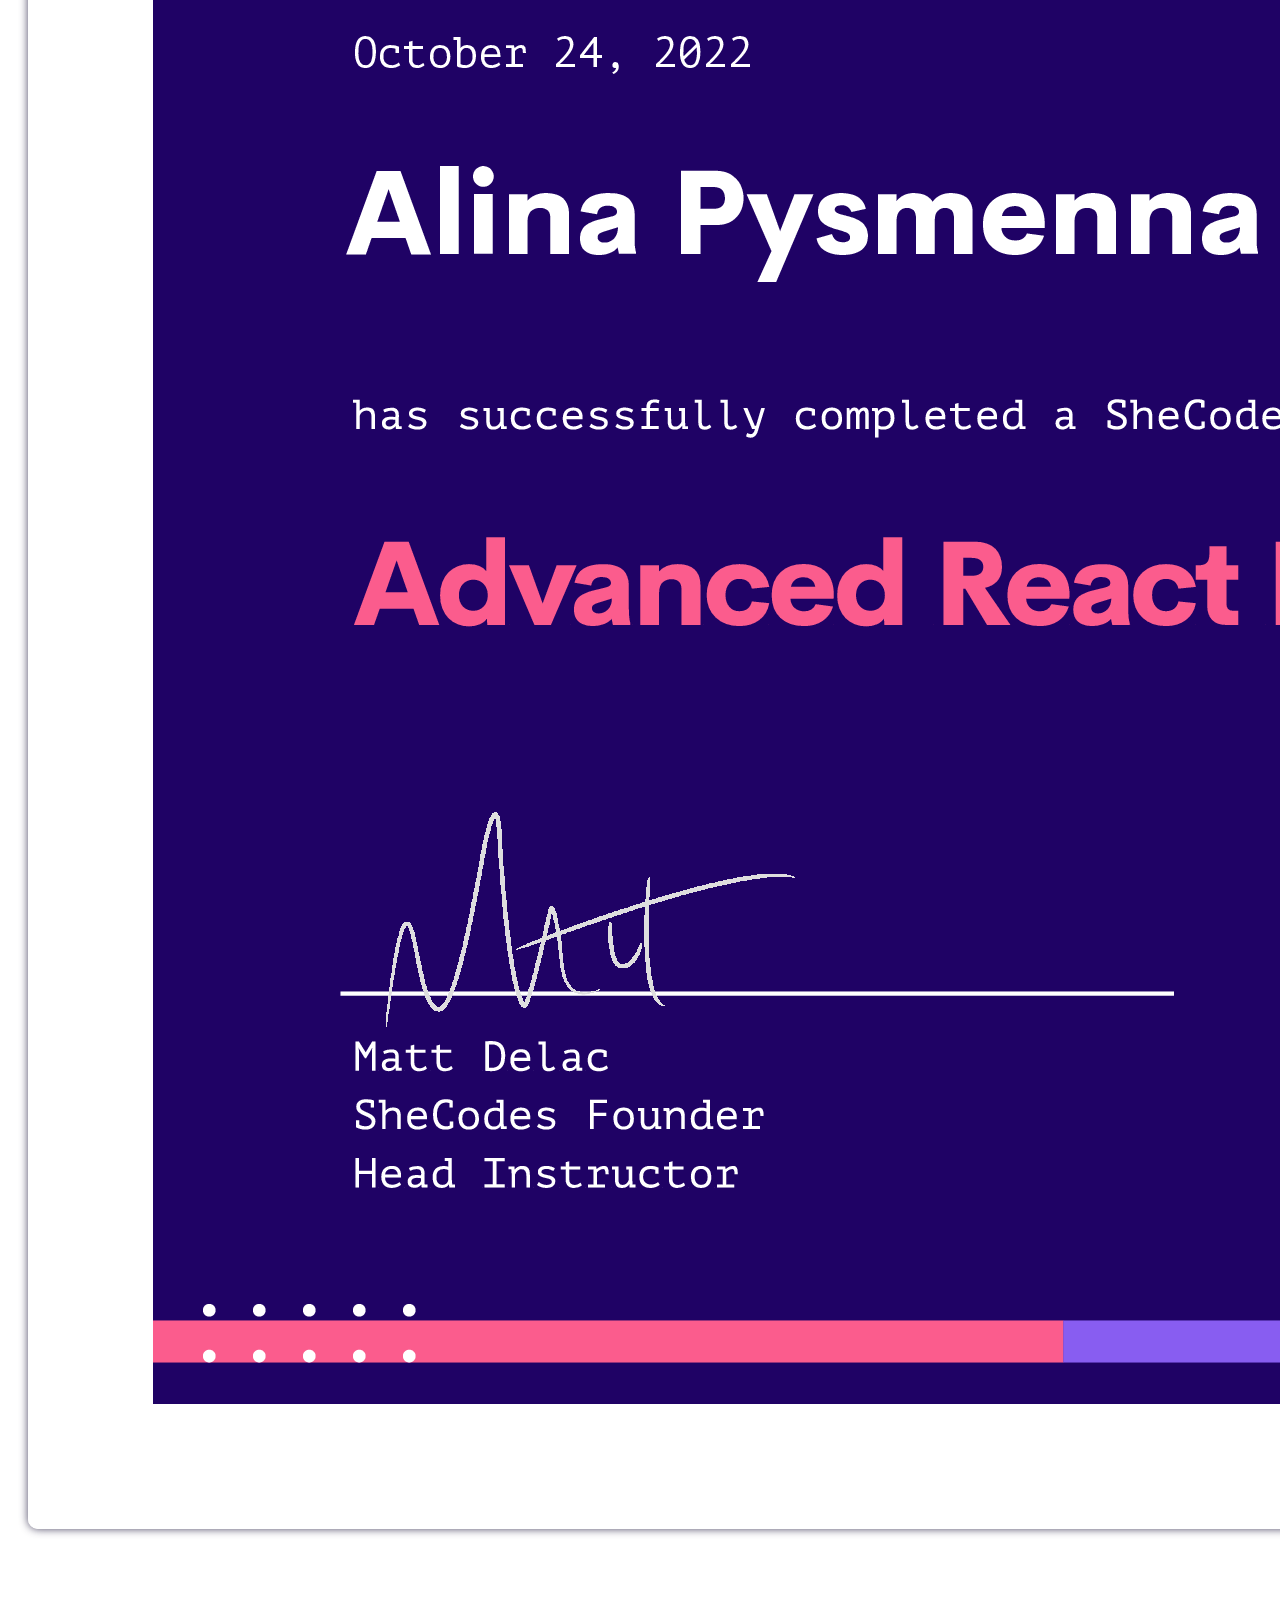
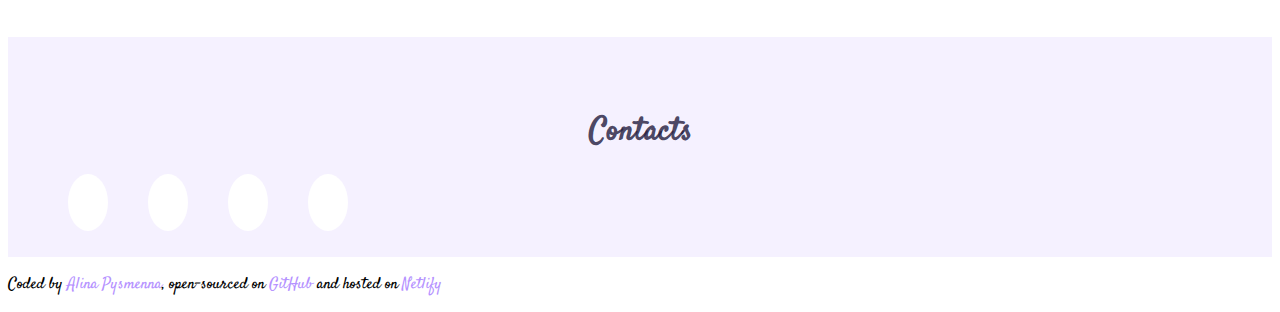
==== commit c14091e8: "finish?" ====
--- a/index.html
+++ b/index.html
@@ -114,27 +114,25 @@
     </div>
     <div class="about-section container">
       <div class="row">
-        <div class="col-lg-6">
-          <div class="content">
-            <h1 class="text-start">Hello</h1>
-            <p class="mb-5">
-              I was born, grow up and got education in Ukraine. At 21, I got
-              married and the following year we had a daughter. Our family
-              currently lives in Switzerland. We were forced to leave our dearly
-              beloved Motherland, our home, so as not to become victims of
-              inhuman military aggression by Russia. A small country among the
-              mountains welcomed us cordially and gave us the opportunity to
-              establish a new safe life. I decided to change my qualifications,
-              and completed courses at SheCodes, now I can proudly call myself a
-              front-ed developer!
-            </p>
-            <a
-              href="projects.html"
-              class="btn btn-branding"
-              title="Page with projects by Alina Pysmenna"
-              >See my projects</a
-            >
-          </div>
+        <div class="col-lg-6 content">
+          <h1 class="text-start">Hello</h1>
+          <p class="mb-5">
+            I was born, grow up and got education in Ukraine. At 21, I got
+            married and the following year we had a daughter. Our family
+            currently lives in Switzerland. We were forced to leave our dearly
+            beloved Motherland, our home, so as not to become victims of inhuman
+            military aggression by Russia. A small country among the mountains
+            welcomed us cordially and gave us the opportunity to establish a new
+            safe life. I decided to change my qualifications, and completed
+            courses at SheCodes, now I can proudly call myself a front-ed
+            developer!
+          </p>
+          <a
+            href="projects.html"
+            class="btn btn-branding"
+            title="Page with projects by Alina Pysmenna"
+            >See my projects</a
+          >
         </div>
         <div class="col-lg-6 mt-5">
           <img
@@ -144,11 +142,7 @@
           />
         </div>
       </div>
-      <h2 class="certificate m-5">
-        <span class="material-symbols-outlined mt-4"> workspace_premium </span>
-
-        My certificates
-      </h2>
+      <h2 class="certificate m-5">My certificates</h2>
       <div class="row certificats">
         <div class="col-lg-3 mb-3">
           <a
@@ -159,7 +153,7 @@
             <img
               src="img/basic.png"
               alt="Certificate of Achievement `Basic front-end developer` from SheCodes"
-              class="img-fluid"
+              class="img-fluid certificates"
             />
           </a>
         </div>
@@ -168,7 +162,7 @@
             <img
               src="img/plus.png"
               alt="Certificate of Achievement  `Plus Front-end developer` from SheCodes"
-              class="img-fluid"
+              class="img-fluid certificates"
             />
           </a>
         </div>
@@ -177,16 +171,16 @@
             <img
               src="img/responsive.png"
               alt="Certificate of Achievement `Responsive Front-end developer` from SheCodes"
-              class="img-fluid"
-            />
-          </a>
-        </div>
-        <div class="col-lg-3 mb-3">
+              class="img-fluid certificates"
+            />
+          </a>
+        </div>
+        <div class="col-lg-3 mb-0">
           <a href="img/react.png" target="_blank">
             <img
               src="img/react.png"
               alt="Certificate of Achievement `React Front-end developer` from SheCodes"
-              class="img-fluid"
+              class="img-fluid certificates"
             />
           </a>
         </div>
@@ -224,7 +218,7 @@
           <i class="fa-brands fa-instagram"></i>
         </a>
       </div>
-      <p class="text-center mb-1">
+      <p class="text-center m-3">
         Coded by
         <a
           href="mailto:pismenna.alina18@gmail.com"
--- a/css/style.css
+++ b/css/style.css
@@ -1,5 +1,5 @@
 :root {
-  --branding-color: #b492ff;
+  --branding-color: #b592ff;
   --secondary-color: #f5f1ff;
   --other-color: #272142d3;
   --heading-font-family: "Aboreto", cursive;
@@ -53,6 +53,18 @@
   .contact-section h3 {
     font-size: 18px !important;
   }
+
+  p.m-3 {
+    font-size: 10px !important;
+  }
+
+  .content p {
+    font-size: 12px !important;
+  }
+
+  .container p {
+    font-size: 12px !important;
+  }
 }
 
 body {
@@ -73,7 +85,7 @@
 
 h3 {
   font-size: 48px;
-  margin: 0;
+  text-align: center;
   color: var(--other-color);
 }
 
@@ -83,7 +95,7 @@
 }
 
 footer {
-  margin-top: 50px;
+  margin-top: 10px;
 }
 
 footer h3 {
@@ -91,7 +103,7 @@
 }
 
 footer .contacts {
-  margin: 20px 0;
+  margin: 0;
   padding: 40px;
   color: var(--branding-color);
   background: var(--secondary-color);
@@ -163,12 +175,16 @@
   color: var(--secondary-color) !important;
   font-size: 18px;
   line-height: 27px;
-  padding: 10px 30px;
+  padding: 8px 20px;
 }
 
 .btn-branding:hover {
   color: var(--other-color) !important;
   box-shadow: 0 0 8px var(--other-color);
+}
+
+.projects .container {
+  margin-top: 100px;
 }
 
 .container h2 {
@@ -181,7 +197,7 @@
 .paragraph {
   text-align: justify;
   font-family: var(--paragraph-font-family);
-  font-size: 20px;
+  font-size: 18px;
   background-color: var(--secondary-color) !important;
   padding: 20px;
   border-radius: 8px;
@@ -190,7 +206,7 @@
 
 .primary-link {
   border-radius: 4px;
-  padding: 10px 30px;
+  padding: 8px 20px;
   text-decoration: none;
   text-transform: capitalize;
   border: 1.5px solid var(--branding-color);
@@ -222,27 +238,24 @@
 .content p {
   text-align: justify;
   font-family: var(--paragraph-font-family);
-  font-size: 20px !important;
+  font-size: 18px;
 }
 
 .img-fluid {
+  margin-bottom: 20px;
   border-radius: 10px;
   box-shadow: 0 0 8px var(--other-color);
 }
 
-.about-section img {
+.about-section .certificates {
   transition: 100ms ease-in;
 }
 
-.about-section img:hover {
+.about-section .certificates:hover {
   box-shadow: 0 0 14px var(--other-color);
   opacity: 90%;
 }
 
-.material-symbols-outlined {
-  font-size: 34px;
-}
-
 .content h1 {
   font-size: 40px;
 }
@@ -251,19 +264,11 @@
   font-size: 24px;
   line-height: 1.5;
   font-family: var(--default-font-family);
-}
-
-.content p {
-  font-size: 14px;
-  background: none !important;
-  line-height: 1.2;
-  padding: 0;
 }
 
 .contact-section {
   display: flex;
   justify-content: center;
-  margin-top: 70px;
 }
 
 .contact-section a {
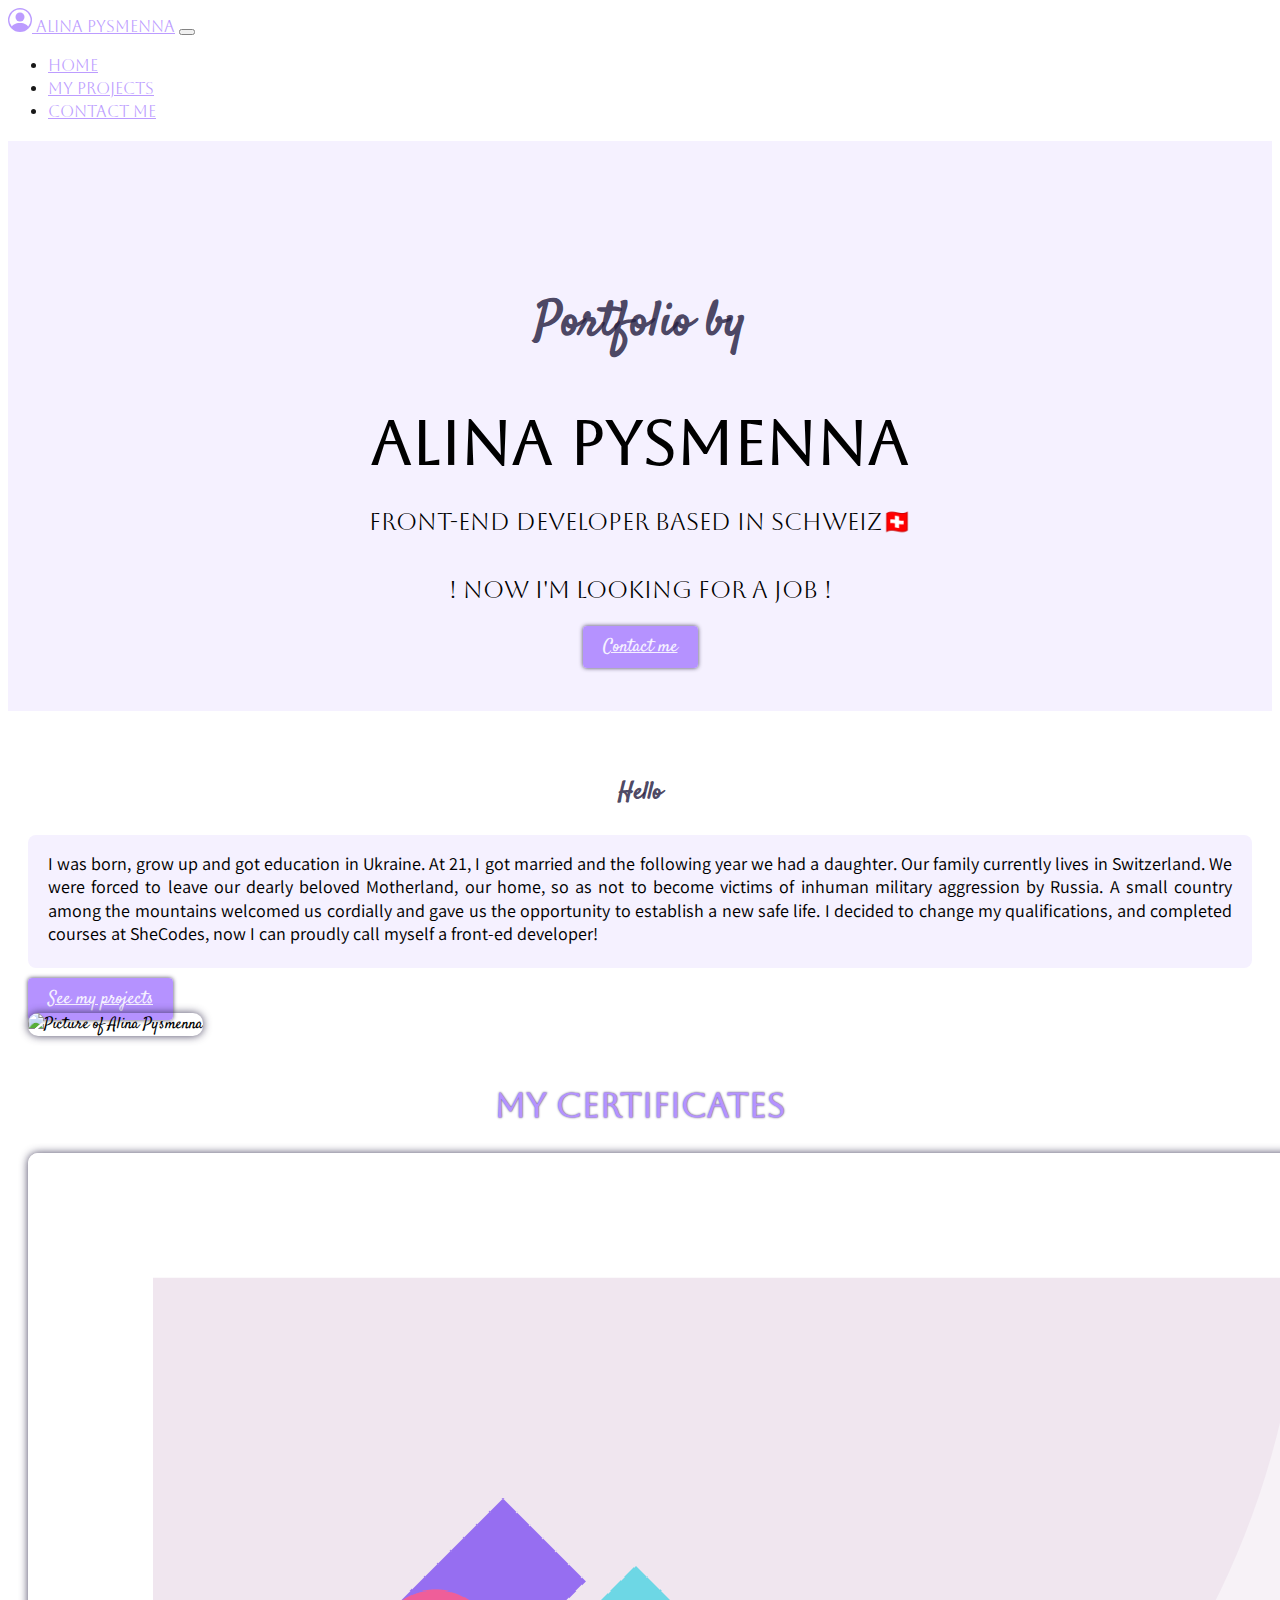
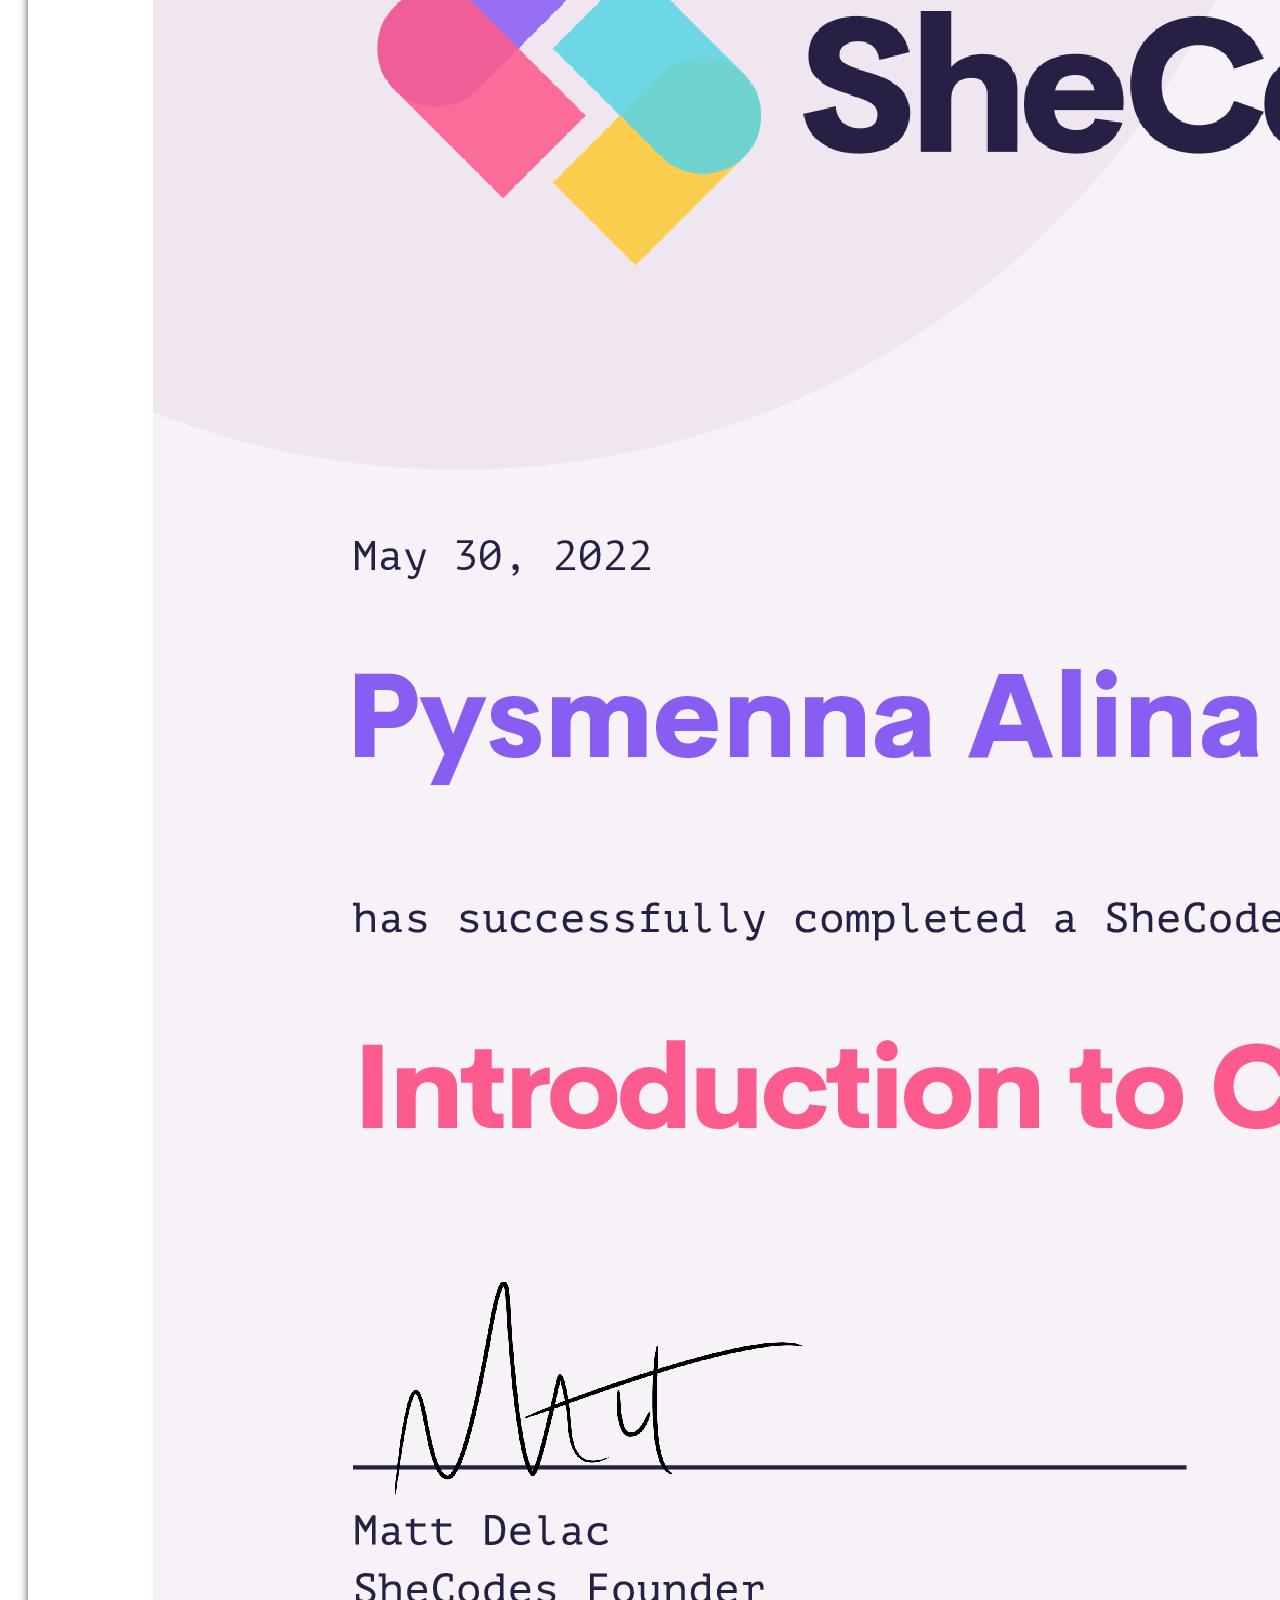
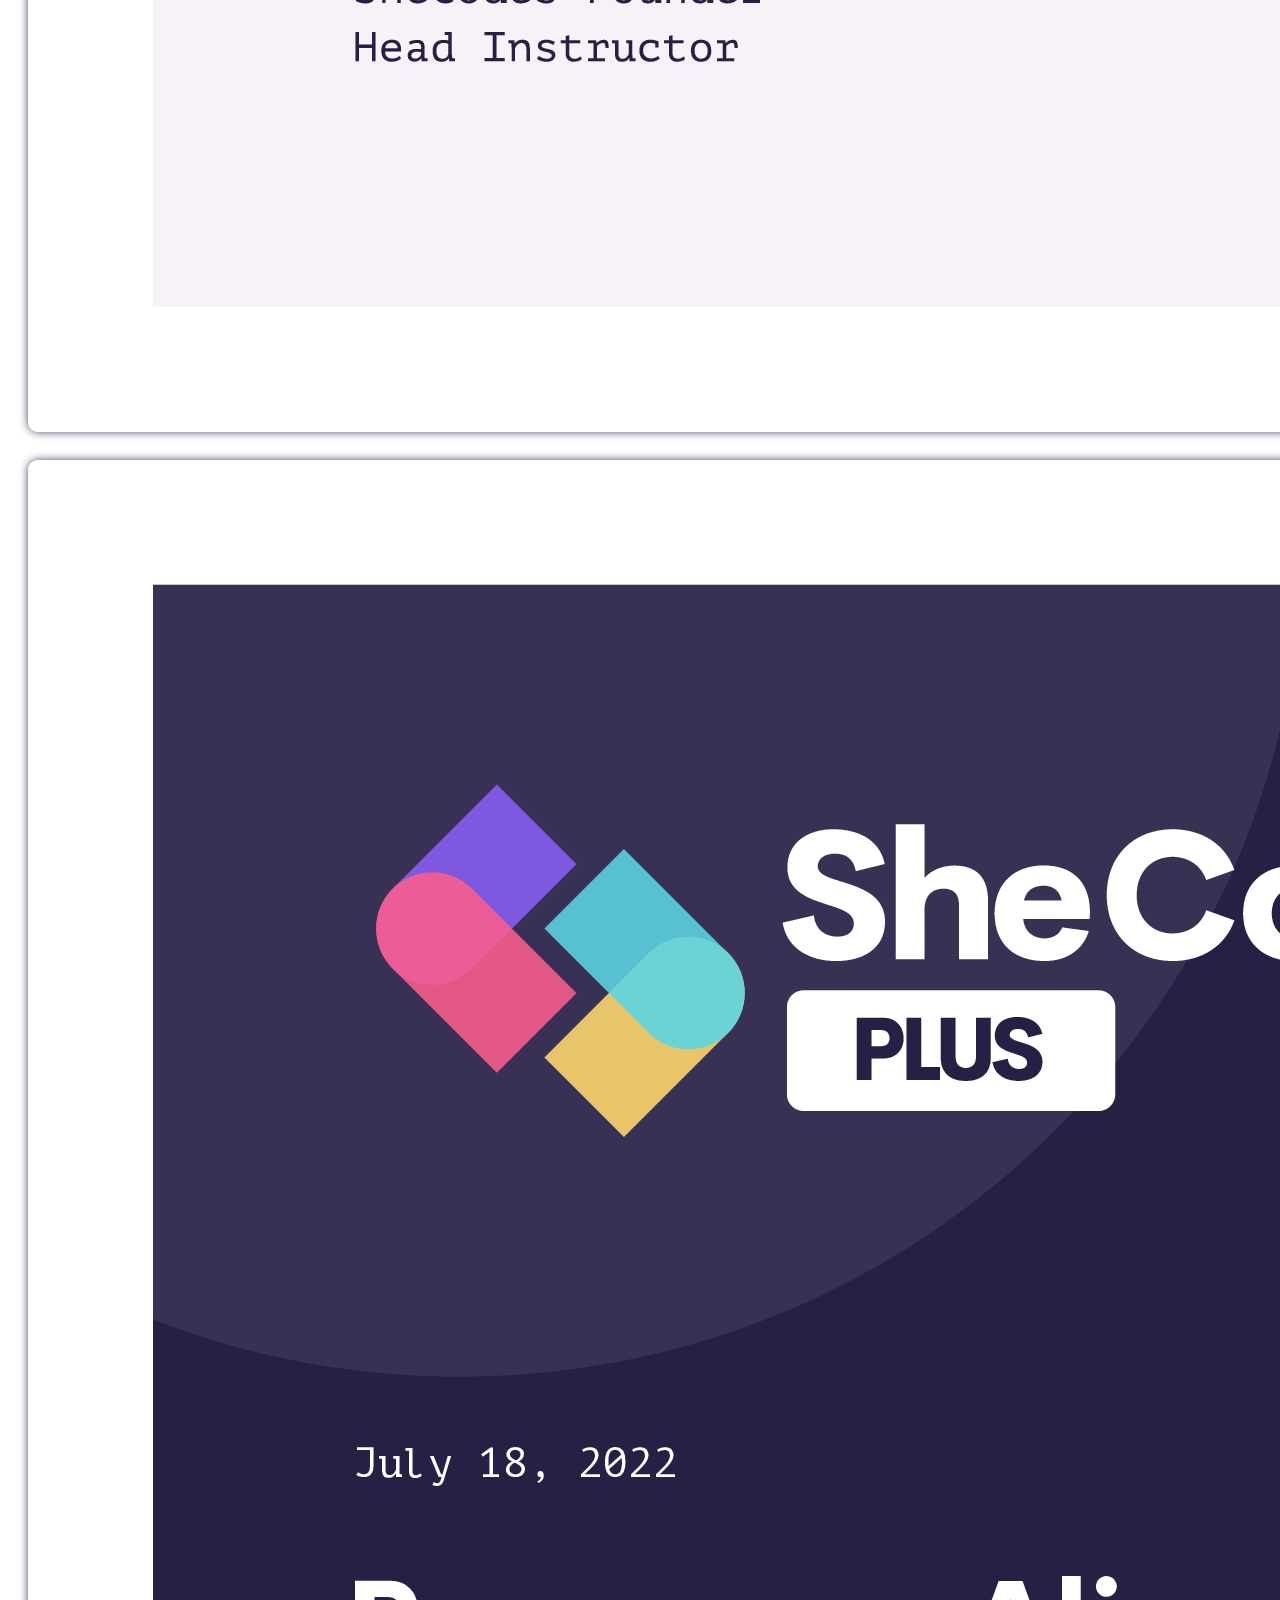
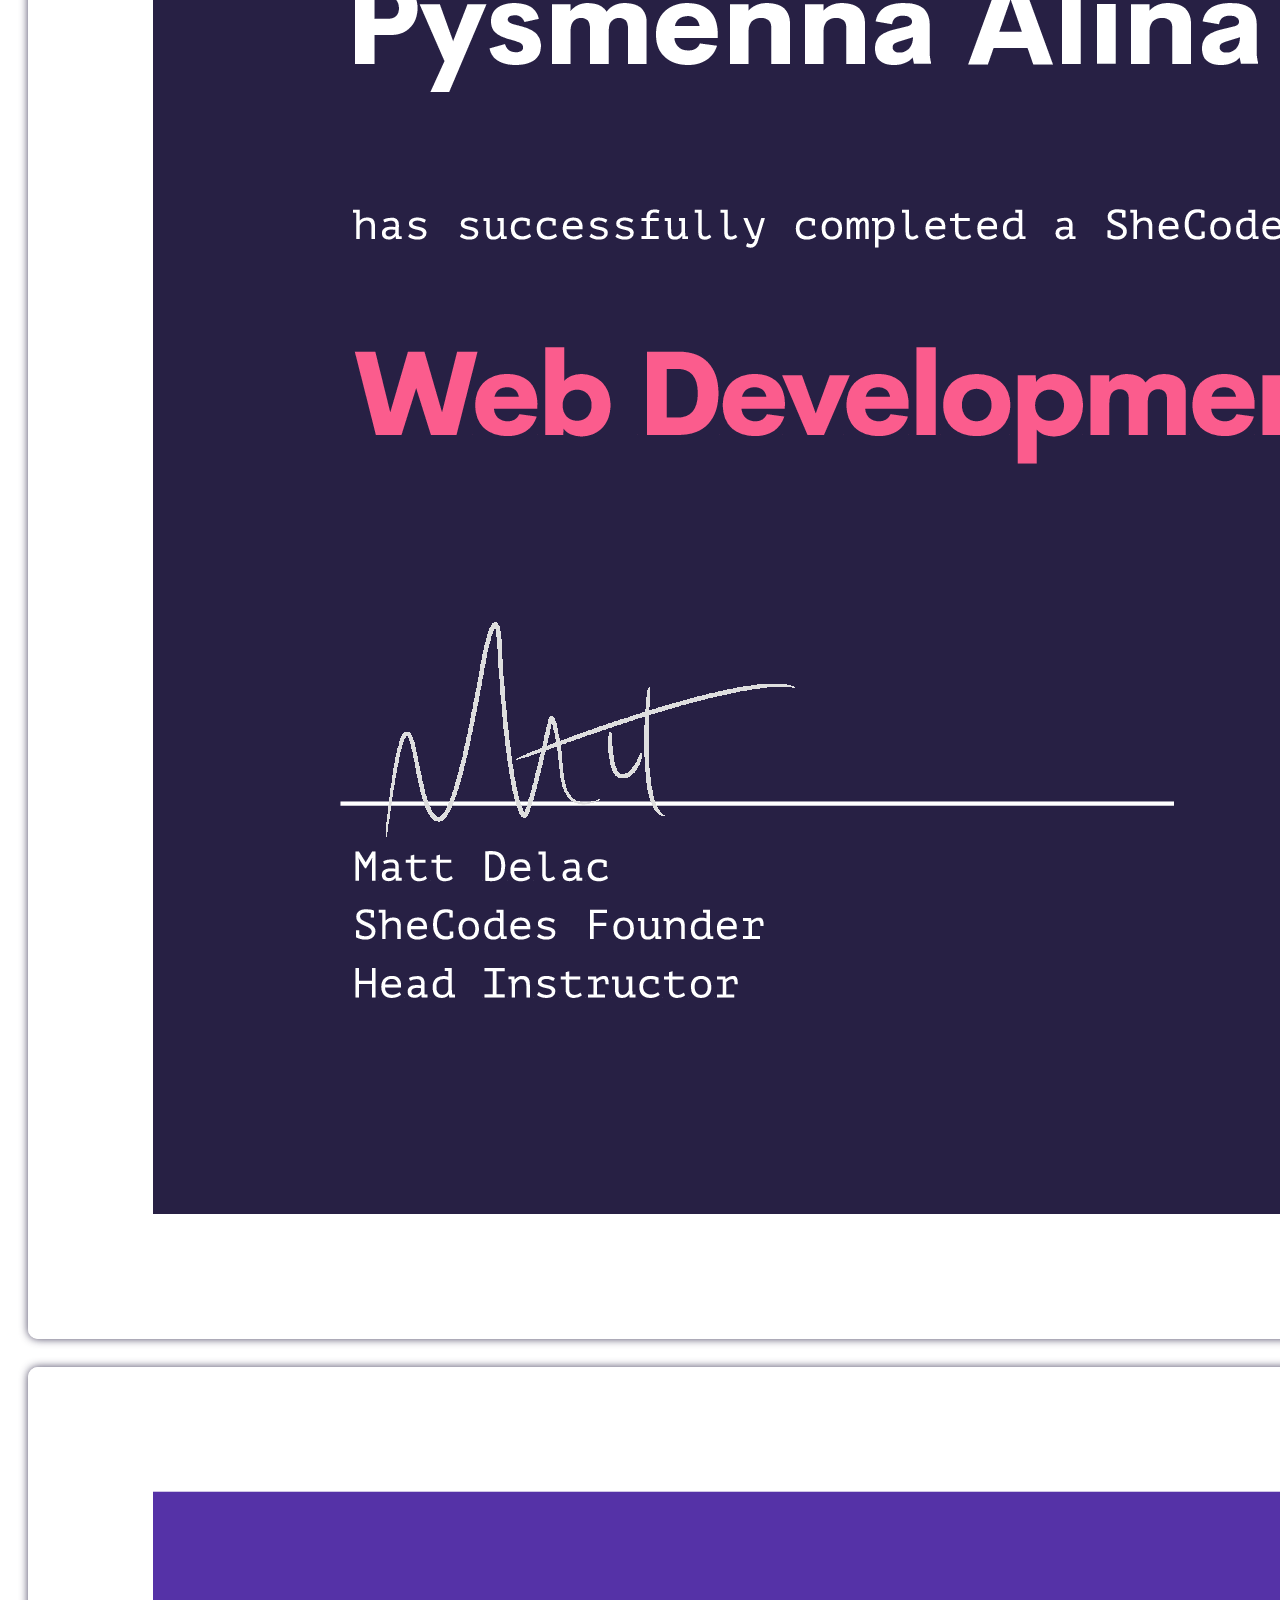
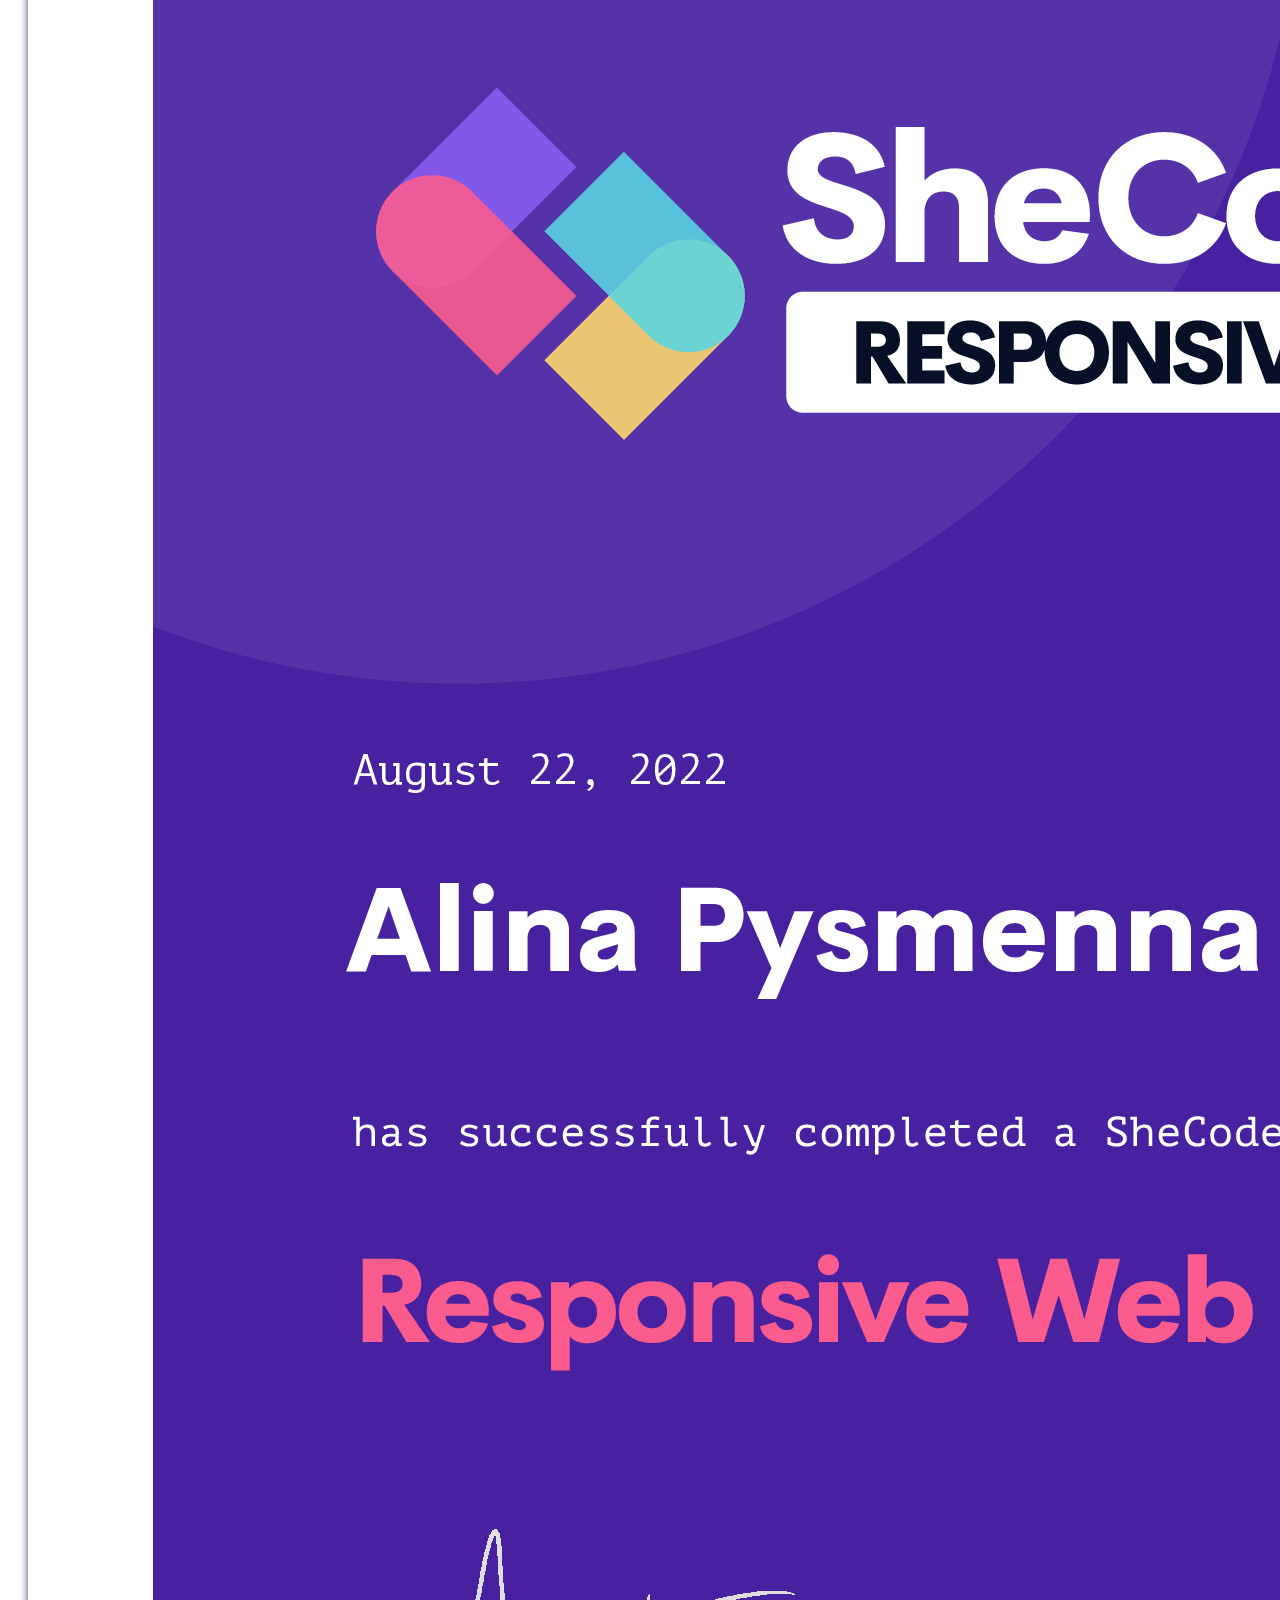
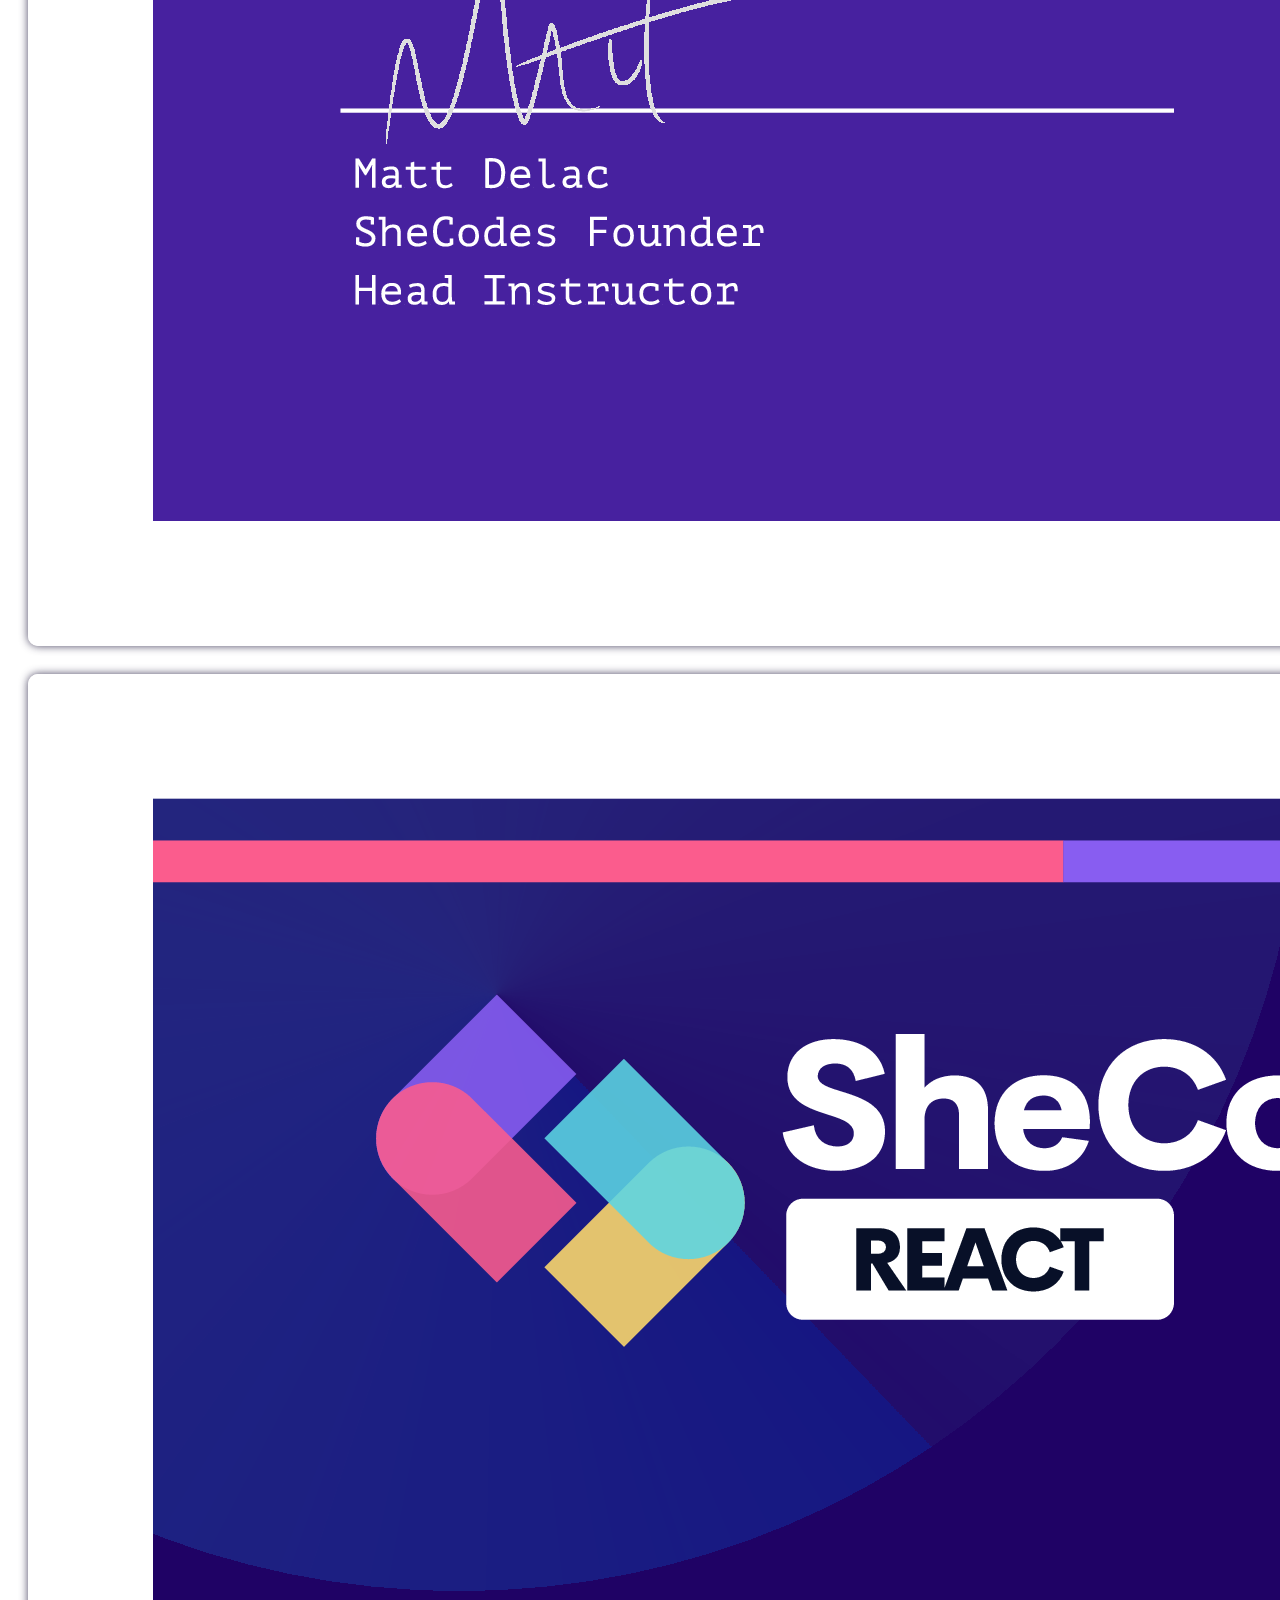
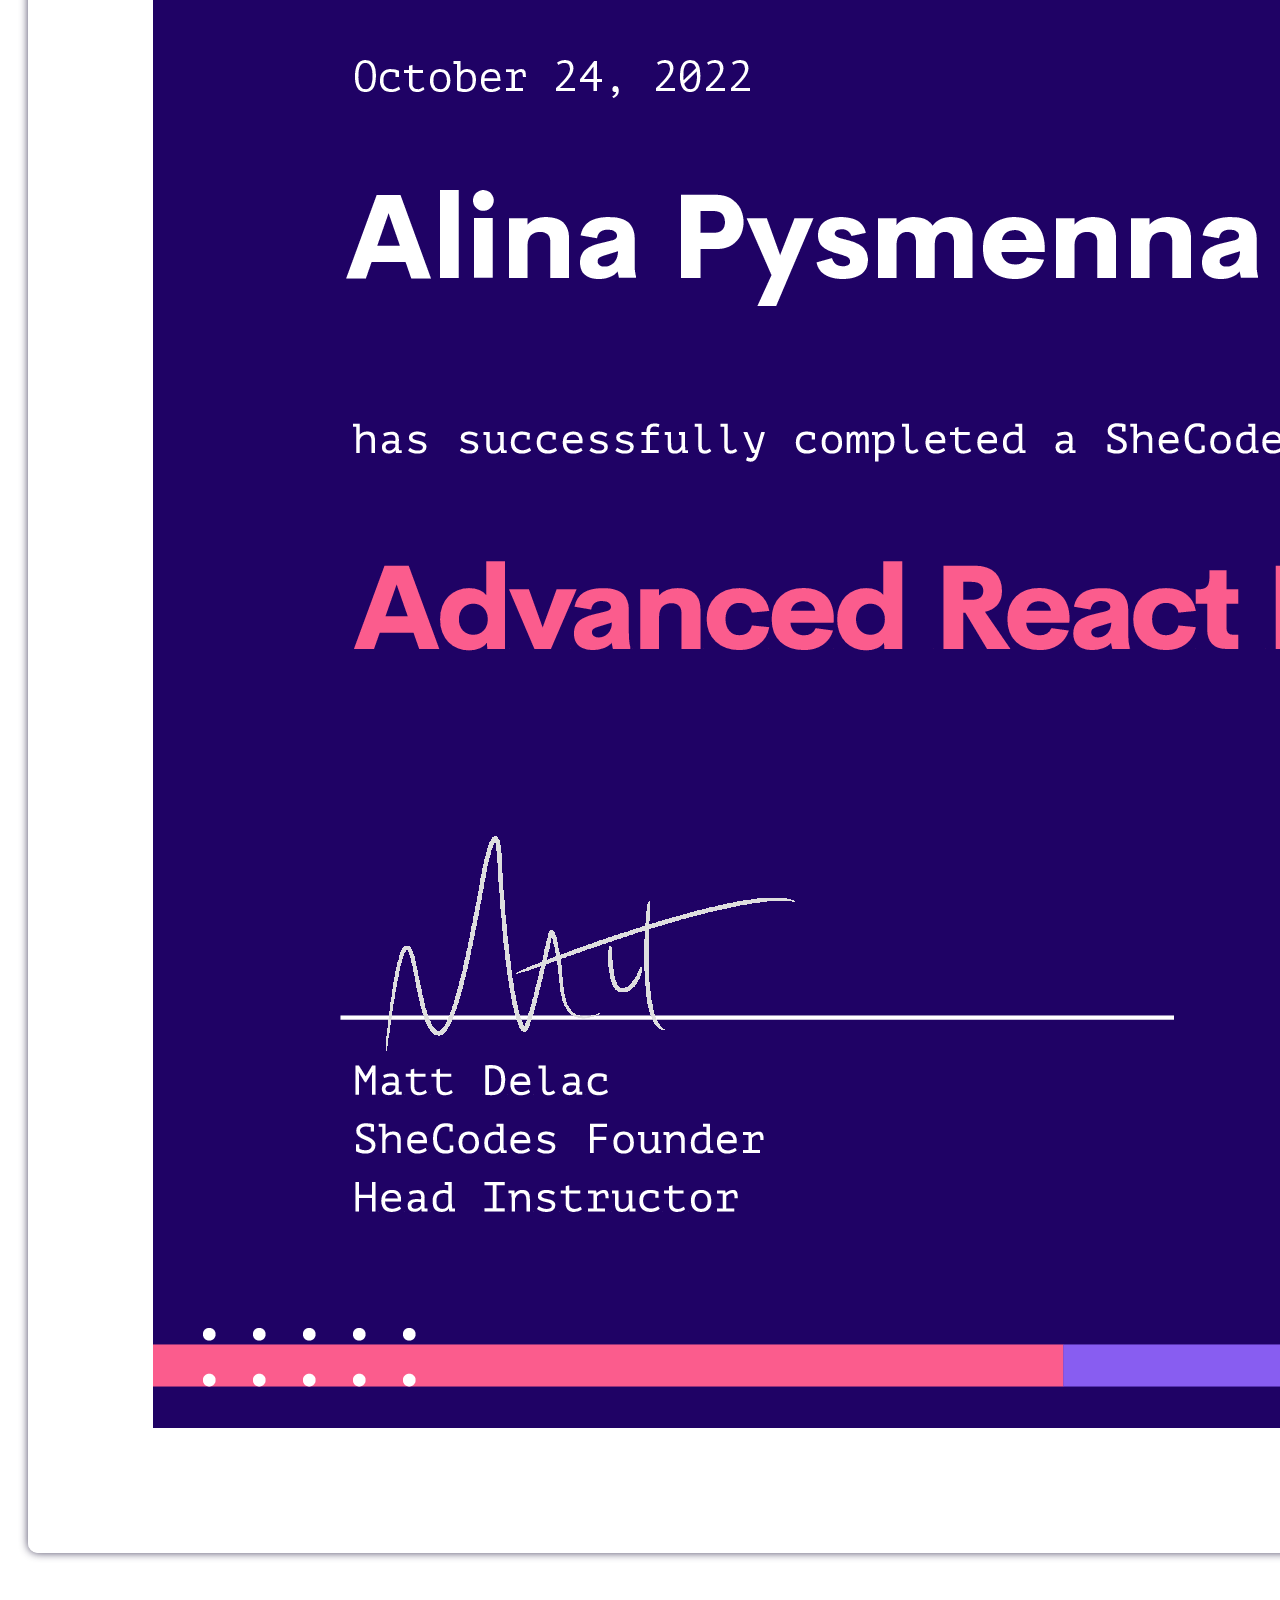
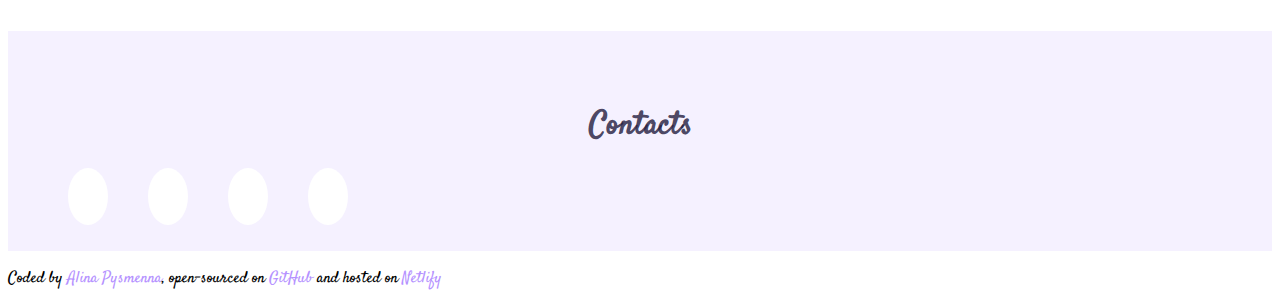
==== commit 7b3ca9a4: "last updt" ====
--- a/index.html
+++ b/index.html
@@ -103,6 +103,7 @@
       <h3>Portfolio by</h3>
       <h1>Alina Pysmenna</h1>
       <h2>Front-end developer based in Schweiz🇨🇭</h2>
+      <h2 class="mb-4 text-danger">! Now I'm looking for a job !</h2>
       <div>
         <a
           href="#contacts"
@@ -115,7 +116,7 @@
     <div class="about-section container">
       <div class="row">
         <div class="col-lg-6 content">
-          <h1 class="text-start">Hello</h1>
+          <h3 class="text-start">Hello</h3>
           <p class="mb-5">
             I was born, grow up and got education in Ukraine. At 21, I got
             married and the following year we had a daughter. Our family
@@ -218,7 +219,7 @@
           <i class="fa-brands fa-instagram"></i>
         </a>
       </div>
-      <p class="text-center m-3">
+      <p class="m-3">
         Coded by
         <a
           href="mailto:pismenna.alina18@gmail.com"
--- a/css/style.css
+++ b/css/style.css
@@ -9,7 +9,7 @@
 
 @media (max-width: 600px) {
   h1 {
-    font-size: 42px !important;
+    font-size: 36px !important;
   }
 
   h3 {
@@ -43,7 +43,11 @@
   }
 
   .container h2 {
-    font-size: 22px !important;
+    font-size: 20px !important;
+  }
+
+  h2.certificate.m-5 {
+    font-size: 24px !important;
   }
 
   .contact-section a {
@@ -59,11 +63,11 @@
   }
 
   .content p {
-    font-size: 12px !important;
+    font-size: 16px !important;
   }
 
   .container p {
-    font-size: 12px !important;
+    font-size: 16px !important;
   }
 }
 
@@ -190,6 +194,7 @@
 .container h2 {
   text-align: center !important;
   font-size: 38px;
+  text-shadow: 0 0 2px var(--other-color);
   color: var(--branding-color);
 }
 
@@ -221,7 +226,7 @@
 
 .about-section,
 .work-section {
-  padding: 70px 20px;
+  padding: 40px 20px;
 }
 
 .about-section h1 {
